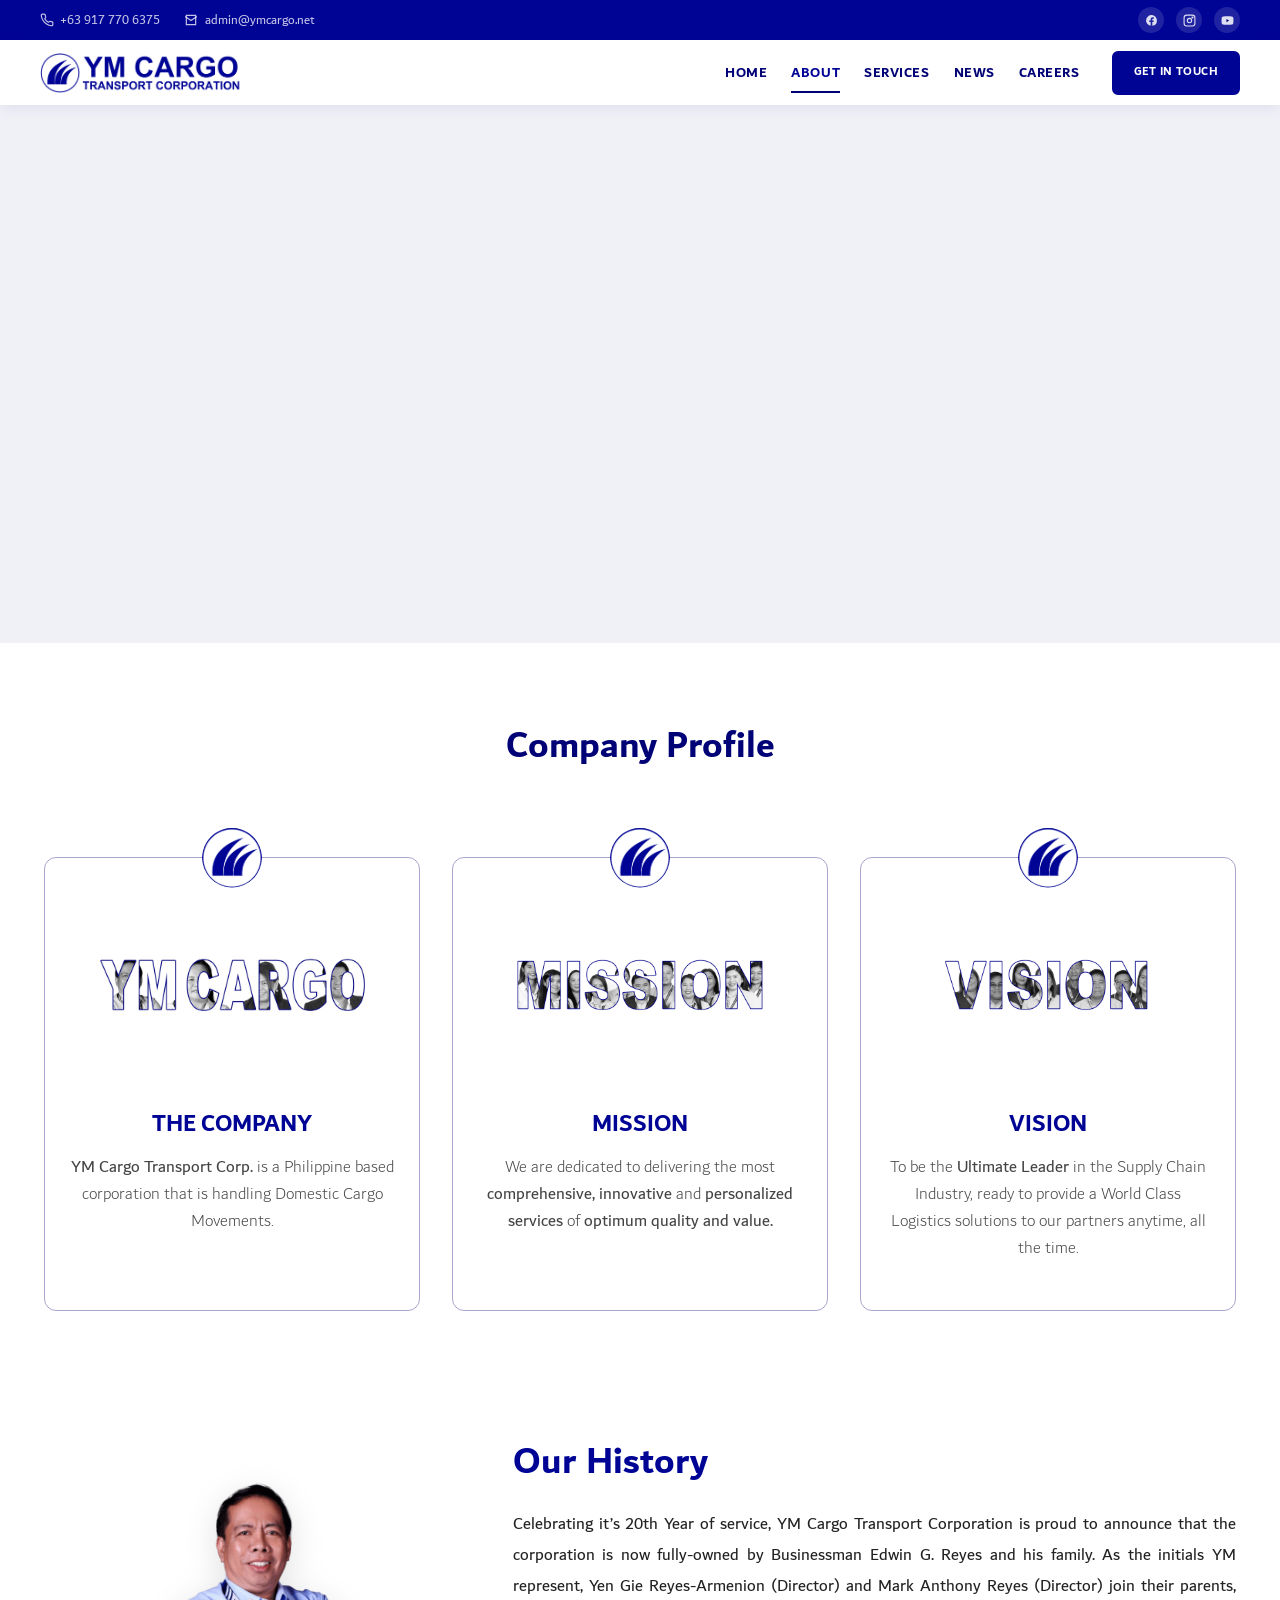
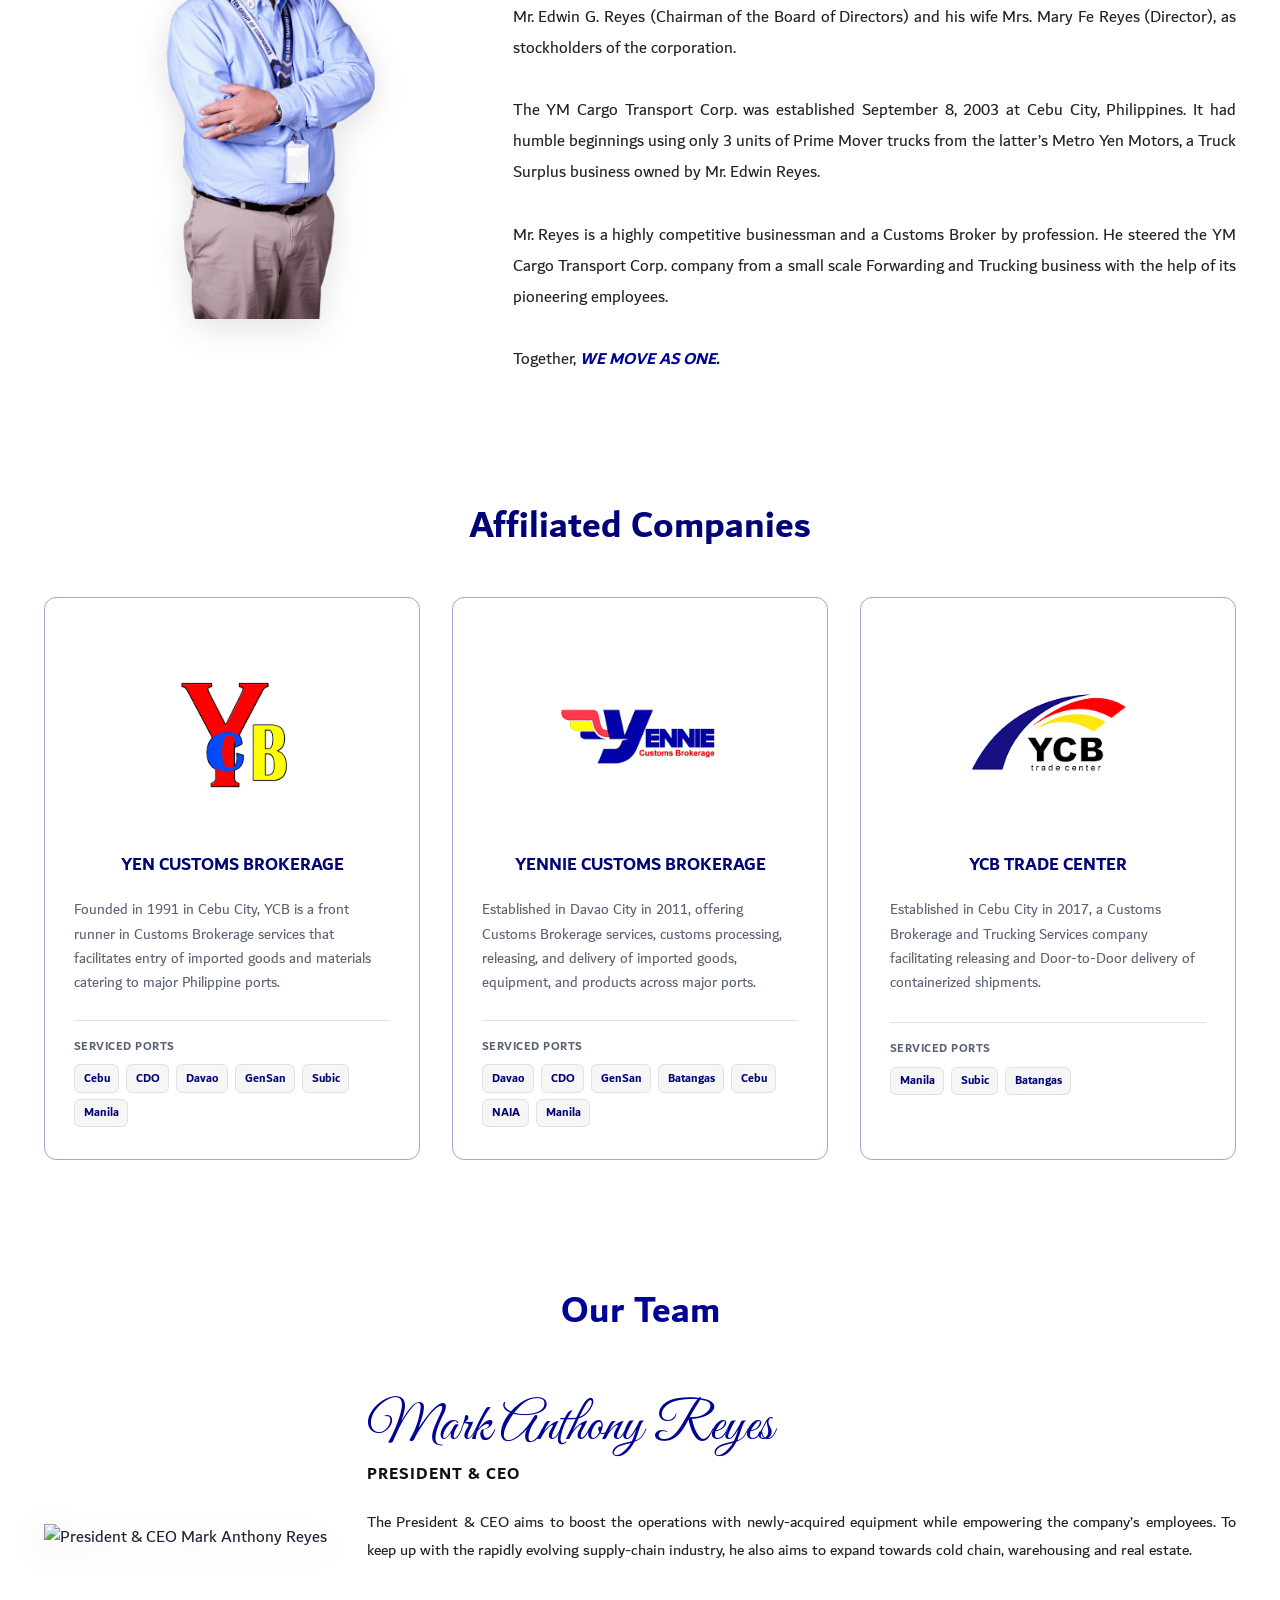
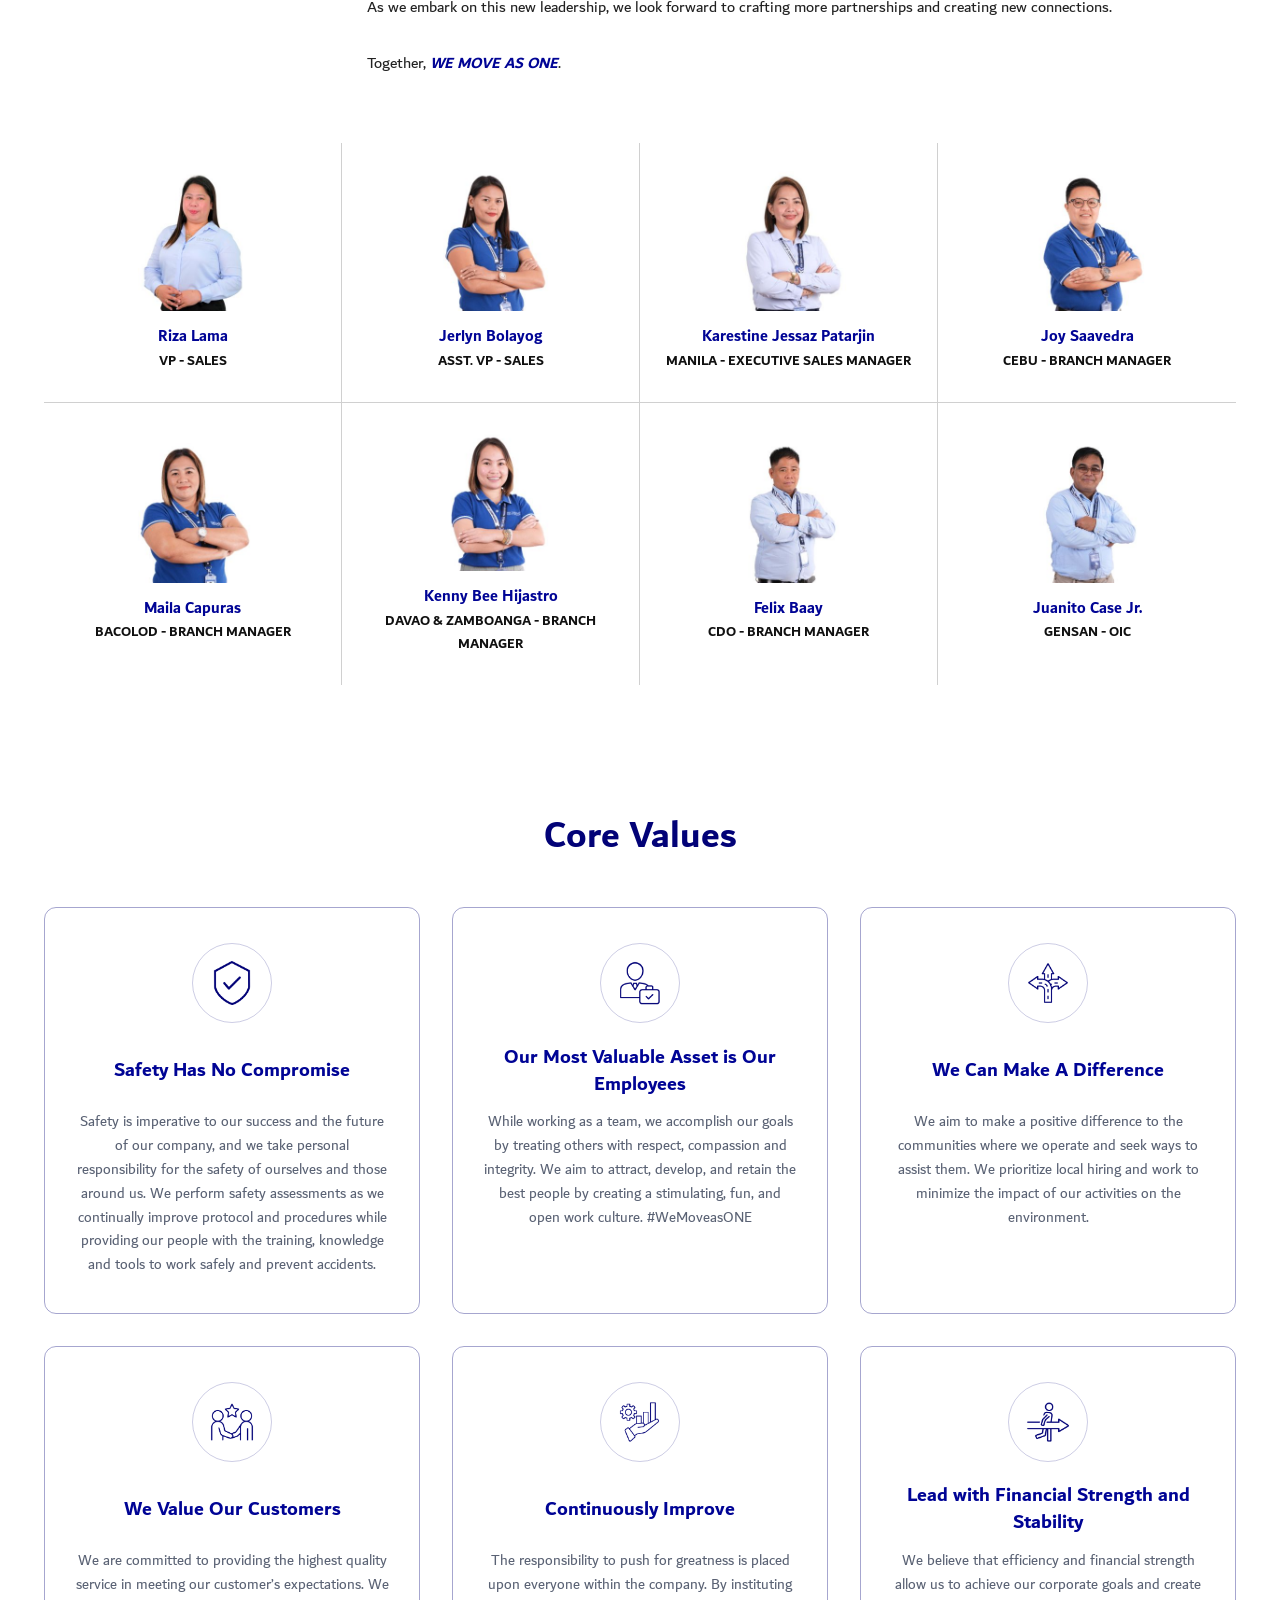
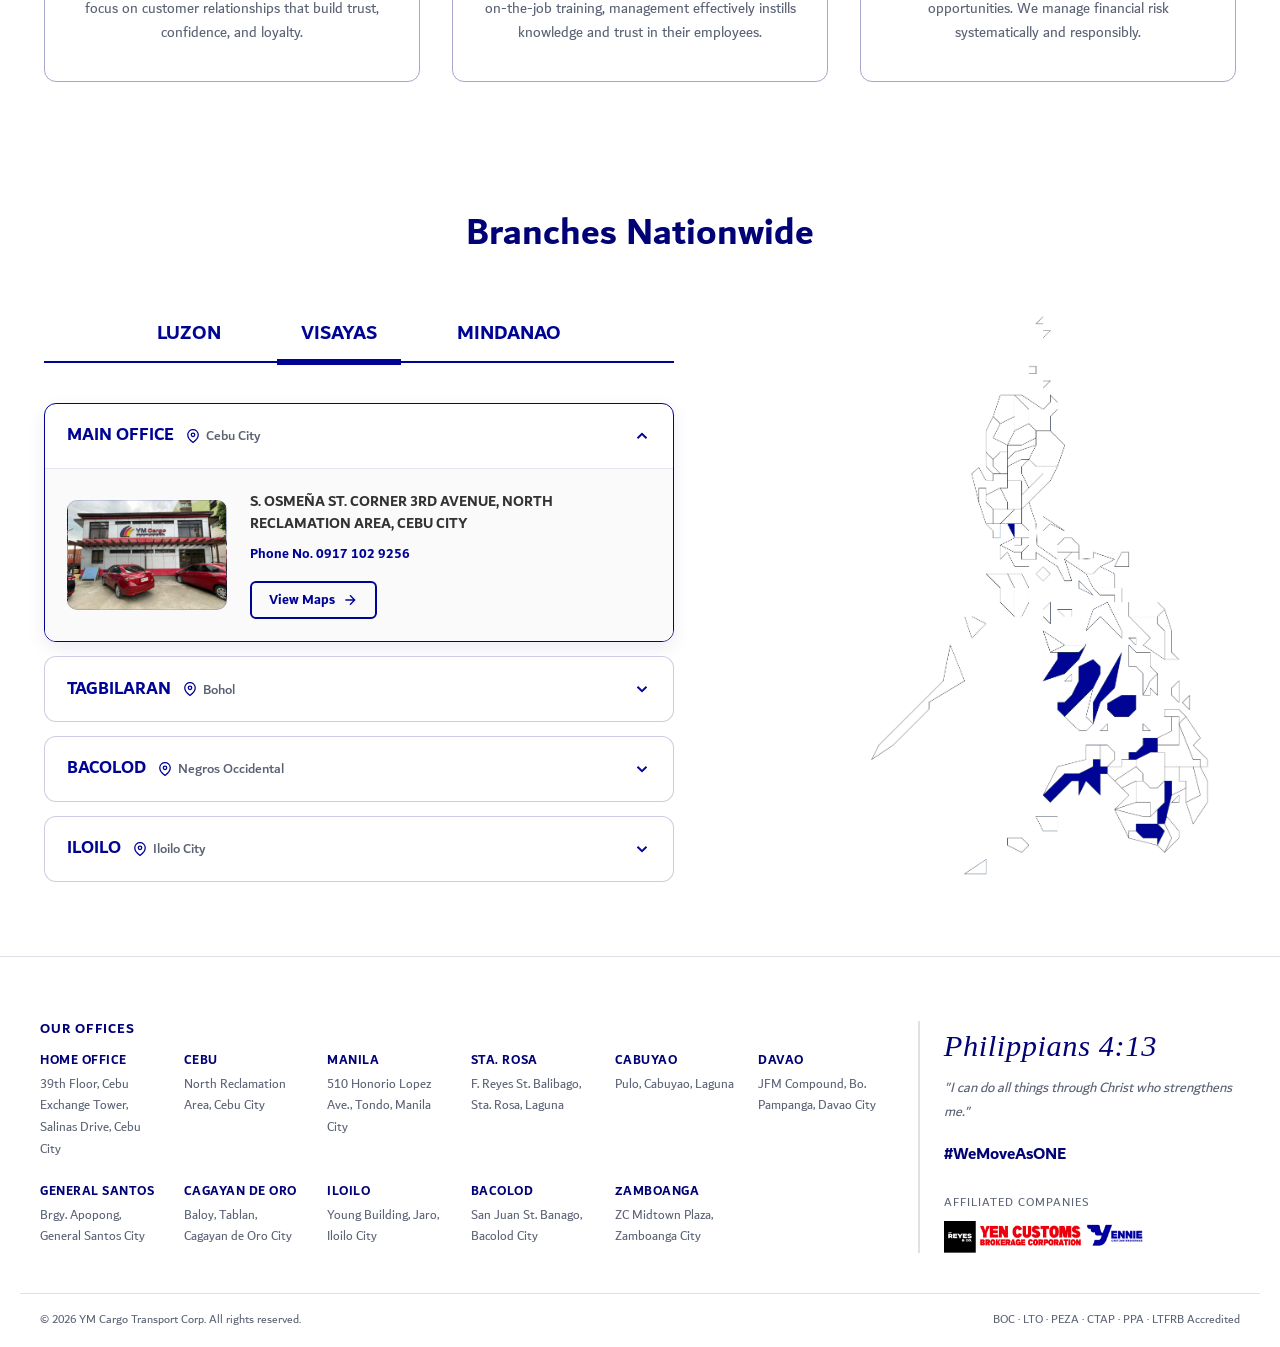
==== about.html @ 06220317 "Initial commit: YM Cargo Transport Corp. Website 3rd" ====
<!DOCTYPE html>
<html lang="en">

<head>
    <meta charset="UTF-8">
    <meta name="viewport" content="width=device-width, initial-scale=1.0">
    <title>About Us | YM Cargo Transport Corp.</title>
    <meta name="description"
        content="23 years of forwarding, trucking, customs brokerage and warehousing in the Philippines. Our mission, history, leadership, core values, and nationwide branches.">
    <link rel="icon" href="assets/img/favicon.png" type="image/png">
    <link rel="preconnect" href="https://fonts.googleapis.com">
    <link rel="preconnect" href="https://fonts.gstatic.com" crossorigin>
    <link href="https://fonts.googleapis.com/css2?family=Great+Vibes&family=Dancing+Script:wght@700&display=swap"
        rel="stylesheet">
    <link rel="stylesheet" href="assets/css/fonts.css">
    <link rel="stylesheet" href="assets/css/style.css">
</head>

<body id="top">

    <header class="site-header">
        <div class="topbar">
            <div class="container topbar__inner">
                <div class="topbar__contact">
                    <a href="tel:+639177706375">
                        <svg viewBox="0 0 24 24" fill="none" stroke="currentColor" stroke-width="2">
                            <path
                                d="M22 16.92v3a2 2 0 0 1-2.18 2 19.79 19.79 0 0 1-8.63-3.07 19.5 19.5 0 0 1-6-6 19.79 19.79 0 0 1-3.07-8.67A2 2 0 0 1 4.11 2h3a2 2 0 0 1 2 1.72c.12.9.33 1.77.62 2.61a2 2 0 0 1-.45 2.11L8.09 9.91a16 16 0 0 0 6 6l1.47-1.19a2 2 0 0 1 2.11-.45c.84.29 1.71.5 2.61.62A2 2 0 0 1 22 16.92z" />
                        </svg>
                        +63 917 770 6375
                    </a>
                    <a href="mailto:admin@ymcargo.net">
                        <svg viewBox="0 0 24 24" fill="none" stroke="currentColor" stroke-width="2">
                            <path d="M4 4h16v16H4z" />
                            <path d="m22 6-10 7L2 6" />
                        </svg>
                        admin@ymcargo.net
                    </a>
                </div>
                <div class="topbar__social">
                    <a href="https://www.facebook.com/YMCargoPH" aria-label="Facebook" target="_blank"
                        rel="noopener"><svg viewBox="0 0 24 24" fill="currentColor">
                            <path
                                d="M22 12a10 10 0 1 0-11.6 9.88v-6.99H7.9V12h2.5V9.8c0-2.47 1.47-3.84 3.72-3.84 1.08 0 2.2.19 2.2.19v2.43h-1.24c-1.22 0-1.6.76-1.6 1.54V12h2.72l-.44 2.89h-2.28v6.99A10 10 0 0 0 22 12z" />
                        </svg></a>
                    <a href="https://www.instagram.com/ymcargoph" aria-label="Instagram" target="_blank"
                        rel="noopener"><svg viewBox="0 0 24 24" fill="none" stroke="currentColor" stroke-width="2">
                            <rect x="2" y="2" width="20" height="20" rx="5" />
                            <circle cx="12" cy="12" r="4" />
                            <circle cx="17.5" cy="6.5" r="1" />
                        </svg></a>
                    <a href="https://www.youtube.com/@YMCargoPH" aria-label="YouTube" target="_blank"
                        rel="noopener"><svg viewBox="0 0 24 24" fill="currentColor">
                            <path
                                d="M23 12s0-3.6-.46-5.32a3 3 0 0 0-2.1-2.11C18.65 4 12 4 12 4s-6.65 0-8.44.57a3 3 0 0 0-2.1 2.1C1 8.4 1 12 1 12s0 3.6.46 5.32a3 3 0 0 0 2.1 2.11C5.35 20 12 20 12 20s6.65 0 8.44-.57a3 3 0 0 0 2.1-2.1C23 15.6 23 12 23 12z" />
                            <path d="m10 9 5 3-5 3z" fill="#020277" />
                        </svg></a>
                </div>
            </div>
        </div>

        <nav class="navbar">
            <div class="container navbar__inner">
                <a href="index.html" class="navbar__brand">
                    <img src="assets/img/logo.png" alt="YM Cargo Transport Corp.">
                </a>
                <button class="navbar__toggle" id="navToggle" aria-label="Toggle navigation" aria-expanded="false"
                    aria-controls="navMenu">
                    <span></span><span></span><span></span>
                </button>
                <ul class="navbar__menu" id="navMenu">
                    <li class="navbar__close">
                        <button type="button" id="navClose" aria-label="Close navigation">
                            <svg viewBox="0 0 24 24" fill="none" stroke="currentColor" stroke-width="2.4"><path d="M6 6l12 12M18 6 6 18"/></svg>
                        </button>
                    </li>
                    <li><a href="index.html">Home</a></li>
                    <li><a href="about.html" class="is-active" aria-current="page">About</a></li>
                    <li><a href="services.html">Services</a></li>
                    <li><a href="news.html">News</a></li>
                    <li><a href="careers.html">Careers</a></li>
                    <li class="navbar__cta"><a href="contact.html" class="btn btn--sm">Get In Touch</a></li>
                </ul>
            </div>
        </nav>
        <div class="nav-scrim" id="navScrim"></div>
    </header>

    <main>

        <!-- Hero (video banner) -->
        <section class="hero hero--video" style="padding:0; overflow:hidden;">
            <div class="video-wrap" style="position:relative; width:100%; padding-bottom:42%; height:0;">
                <iframe style="position:absolute; top:0; left:0; width:100%; height:100%; border:0;"
                    src="https://www.youtube.com/embed/-YHIZZ0fy2I?si=i8aQ2KiT6ukwPTS2&autoplay=1&mute=1&rel=0"
                    title="YouTube video player"
                    allow="accelerometer; autoplay; clipboard-write; encrypted-media; gyroscope; picture-in-picture; web-share"
                    allowfullscreen></iframe>
            </div>
        </section>

        <!-- Section 1: Company Profile -->
        <section class="mission-vision" id="mission-vision">
            <div class="container">
                <div class="text-center pt-3 pb-4">
                    <h1 class="fw-bold text-center"
                        style="color: var(--color-primary); font-size: 2.4rem; margin-bottom: 4rem; text-align: center;">
                        Company Profile</h1>
                </div>
                <div class="card-deck">
                    <div class="company-profile-cards">
                        <div class="profile-badge">
                            <img src="assets/img/logo_plain.png" alt="Logo">
                        </div>
                        <div class="card-img-top" style="max-height: 250px; overflow: hidden; padding: 2.5rem 2rem 0;">
                            <img class="company-profile-img" src="assets/img/the-company.jpg" alt="The Company">
                        </div>
                        <div class="card-body">
                            <div>
                                <h5 class="card-title">THE COMPANY</h5>
                                <p class="card-text">YM Cargo Transport Corp. <span style="font-weight: 300;">is a
                                        Philippine based corporation that is handling Domestic Cargo Movements.</span>
                                </p>
                            </div>
                        </div>
                    </div>

                    <div class="company-profile-cards">
                        <div class="profile-badge">
                            <img src="assets/img/logo_plain.png" alt="Logo">
                        </div>
                        <div class="card-img-top" style="max-height: 250px; overflow: hidden; padding: 2.5rem 2rem 0;">
                            <img class="company-profile-img" src="assets/img/mission-2.jpg" alt="Company Mission">
                        </div>
                        <div class="card-body">
                            <div>
                                <h5 class="card-title">MISSION</h5>
                                <p class="card-text"><span style="font-weight: 300;">We are dedicated to delivering the
                                        most </span>comprehensive, innovative <span style="font-weight: 300;">and</span>
                                    personalized services <span style="font-weight: 300;">of</span> optimum quality and
                                    value.</p>
                            </div>
                        </div>
                    </div>

                    <div class="company-profile-cards">
                        <div class="profile-badge">
                            <img src="assets/img/logo_plain.png" alt="Logo">
                        </div>
                        <div class="card-img-top" style="max-height: 250px; overflow: hidden; padding: 2.5rem 2rem 0;">
                            <img class="company-profile-img" src="assets/img/vision2.jpg" alt="Company Vision">
                        </div>
                        <div class="card-body">
                            <div>
                                <h5 class="card-title">VISION</h5>
                                <p class="card-text"><span style="font-weight: 300;">To be the </span>Ultimate Leader
                                    <span style="font-weight: 300;">in the Supply Chain Industry, ready to provide a
                                        World Class Logistics solutions to our partners anytime, all the time.</span>
                                </p>
                            </div>
                        </div>
                    </div>
                </div>
            </div>
        </section>

        <!-- Section 2: Our History -->
        <section class="history-section" id="history">
            <div class="container">
                <div class="row" style="display: flex; flex-wrap: wrap; gap: 2rem; align-items: flex-start;">
                    <div class="col-lg-4 text-center reveal fade-left"
                        style="flex: 1 1 300px; display: flex; justify-content: center; align-items: flex-start;">
                        <img class="father-img" src="assets/img/team/EDWIN.png"
                            alt="Founder & Chairman Businessman Edwin G. Reyes">
                    </div>
                    <div class="col-lg-8 reveal fade-right" style="flex: 2 1 450px;">
                        <h1 class="fw-bold title-blue mb-4" style="font-size: 2.4rem; text-align: left;">Our History
                        </h1>
                        <p class="history-desc">
                            Celebrating it’s 20th Year of service, YM Cargo Transport Corporation is proud to announce
                            that the corporation is now fully-owned by Businessman Edwin G. Reyes and his family. As the
                            initials YM represent, Yen Gie Reyes-Armenion (Director) and Mark Anthony Reyes (Director)
                            join their parents, Mr. Edwin G. Reyes (Chairman of the Board of Directors) and his wife
                            Mrs. Mary Fe Reyes (Director), as stockholders of the corporation.
                            <br><br>
                            The YM Cargo Transport Corp. was established September 8, 2003 at Cebu City, Philippines. It
                            had humble beginnings using only 3 units of Prime Mover trucks from the latter’s Metro Yen
                            Motors, a Truck Surplus business owned by Mr. Edwin Reyes.
                            <br><br>
                            Mr. Reyes is a highly competitive businessman and a Customs Broker by profession. He steered
                            the YM Cargo Transport Corp. company from a small scale Forwarding and Trucking business
                            with the help of its pioneering employees.
                            <br><br>
                            Together, <em id="blue-bold">WE MOVE AS ONE.</em>
                        </p>
                    </div>
                </div>
            </div>
        </section>




        <!-- Section 3: Affiliated Companies -->
        <section class="partners-section reveal fade-bottom" id="affiliated-clients">
            <div class="container">
                <div class="text-center mb-5">
                    <h1 class="fw-bold" style="color: var(--color-primary); font-size: 2.4rem;">Affiliated Companies
                    </h1>
                </div>

                <div class="affiliated-cards-grid">
                    <!-- Card 1: YEN CUSTOMS BROKERAGE -->
                    <div class="affiliated-card">
                        <div>
                            <div class="affiliated-card-header">
                                <div class="affiliated-icon-wrapper">
                                    <img src="assets/img/icons/ycb.png" alt="Yen Customs Brokerage">
                                </div>
                                <h4 class="affiliated-title">YEN CUSTOMS BROKERAGE</h4>
                            </div>
                            <p class="affiliated-desc">
                                Founded in 1991 in Cebu City, YCB is a front runner in Customs Brokerage services that
                                facilitates entry of imported goods and materials catering to major Philippine ports.
                            </p>
                        </div>
                        <div class="affiliated-ports">
                            <span class="port-label">Serviced Ports</span>
                            <div class="port-pills">
                                <span class="port-pill">Cebu</span>
                                <span class="port-pill">CDO</span>
                                <span class="port-pill">Davao</span>
                                <span class="port-pill">GenSan</span>
                                <span class="port-pill">Subic</span>
                                <span class="port-pill">Manila</span>
                            </div>
                        </div>
                    </div>

                    <!-- Card 2: YENNIE CUSTOMS BROKERAGE -->
                    <div class="affiliated-card">
                        <div>
                            <div class="affiliated-card-header">
                                <div class="affiliated-icon-wrapper">
                                    <img src="assets/img/icons/yenne.png" alt="Yennie Customs Brokerage">
                                </div>
                                <h4 class="affiliated-title">YENNIE CUSTOMS BROKERAGE</h4>
                            </div>
                            <p class="affiliated-desc">
                                Established in Davao City in 2011, offering Customs Brokerage services, customs
                                processing, releasing, and delivery of imported goods, equipment, and products across
                                major ports.
                            </p>
                        </div>
                        <div class="affiliated-ports">
                            <span class="port-label">Serviced Ports</span>
                            <div class="port-pills">
                                <span class="port-pill">Davao</span>
                                <span class="port-pill">CDO</span>
                                <span class="port-pill">GenSan</span>
                                <span class="port-pill">Batangas</span>
                                <span class="port-pill">Cebu</span>
                                <span class="port-pill">NAIA</span>
                                <span class="port-pill">Manila</span>
                            </div>
                        </div>
                    </div>

                    <!-- Card 3: YCB TRADE CENTER -->
                    <div class="affiliated-card">
                        <div>
                            <div class="affiliated-card-header">
                                <div class="affiliated-icon-wrapper">
                                    <img src="assets/img/icons/ycb-trade.png" alt="YCB Trade Center">
                                </div>
                                <h4 class="affiliated-title">YCB TRADE CENTER</h4>
                            </div>
                            <p class="affiliated-desc">
                                Established in Cebu City in 2017, a Customs Brokerage and Trucking Services company
                                facilitating releasing and Door-to-Door delivery of containerized shipments.
                            </p>
                        </div>
                        <div class="affiliated-ports">
                            <span class="port-label">Serviced Ports</span>
                            <div class="port-pills">
                                <span class="port-pill">Manila</span>
                                <span class="port-pill">Subic</span>
                                <span class="port-pill">Batangas</span>
                            </div>
                        </div>
                    </div>
                </div>
            </div>
        </section>


        <!-- Section 4: Our Team -->
        <section class="team-section" id="our-team">
            <div class="container">
                <div class="text-center mb-5">
                    <h1 class="fw-bold title-blue" style="font-size: 2.4rem;">Our Team</h1>
                </div>

                <!-- President & CEO Section (Top) -->
                <div class="president-section reveal fade-left mb-5">
                    <div class="row align-items-center"
                        style="display: flex; flex-wrap: wrap; gap: 2.5rem; align-items: center;">
                        <div style="flex: 0 0 auto;" class="text-center">
                            <img class="president-img" src="assets/img/team/MARK_REYES_2.png"
                                alt="President & CEO Mark Anthony Reyes">
                        </div>
                        <div style="flex: 1 1 320px; display: flex; flex-direction: column; justify-content: center;">
                            <h2 class="amsterdam-two">Mark Anthony Reyes</h2>
                            <p
                                style="text-transform: uppercase; font-weight: 700; color: #111111; margin-top: 0.1rem; margin-bottom: 1.2rem; letter-spacing: 1px;">
                                President &amp; CEO</p>
                            <p class="pres-desc">

                                The President &amp; CEO aims to boost the operations with newly-acquired equipment while
                                empowering the company’s employees. To keep up with the rapidly evolving supply-chain
                                industry, he also aims to expand towards cold chain, warehousing and real estate.
                                <br><br>
                                As we embark on this new leadership, we look forward to crafting more partnerships and
                                creating new connections.
                                <br><br>
                                Together, <em id="blue-bold">WE MOVE AS ONE</em>.
                            </p>
                        </div>
                    </div>
                </div>



                <!-- Executive Team Grid (Below President & CEO) -->
                <div class="reveal fade-bottom">
                    <div class="team-grid-container-wide">
                        <div class="member-container">
                            <img class="card-img" src="assets/img/team/riza.jpg" alt="Riza Lama">
                            <h6>Riza Lama</h6>
                            <p>VP - Sales</p>
                        </div>
                        <div class="member-container">
                            <img class="card-img" src="assets/img/team/jerlyn.jpg" alt="Jerlyn Bolayog">
                            <h6>Jerlyn Bolayog</h6>
                            <p>Asst. VP - Sales</p>
                        </div>
                        <div class="member-container">
                            <img class="card-img" src="assets/img/team/jessaz.jpg" alt="Karestine Jessaz Patarjin">
                            <h6>Karestine Jessaz Patarjin</h6>
                            <p>Manila - Executive Sales Manager</p>
                        </div>
                        <div class="member-container">
                            <img class="card-img" src="assets/img/team/joy.jpg" alt="Joy Saavedra">
                            <h6>Joy Saavedra</h6>
                            <p>Cebu - Branch Manager</p>
                        </div>
                        <div class="member-container">
                            <img class="card-img" src="assets/img/team/maila.jpg" alt="Maila Capuras">
                            <h6>Maila Capuras</h6>
                            <p>Bacolod - Branch Manager</p>
                        </div>
                        <div class="member-container">
                            <img class="card-img" src="assets/img/team/kenny.jpg" alt="Kenny Bee Hijastro">
                            <h6>Kenny Bee Hijastro</h6>
                            <p>Davao &amp; Zamboanga - Branch Manager</p>
                        </div>
                        <div class="member-container">
                            <img class="card-img" src="assets/img/team/felix.jpg" alt="Felix Baay">
                            <h6>Felix Baay</h6>
                            <p>CDO - Branch Manager</p>
                        </div>
                        <div class="member-container">
                            <img class="card-img" src="assets/img/team/jun.jpg" alt="Juanito Case Jr.">
                            <h6>Juanito Case Jr.</h6>
                            <p>Gensan - OIC</p>
                        </div>
                    </div>
                </div>
            </div>
        </section>



        <!-- Section 5: Core Values -->
        <section class="values-section reveal fade-bottom" id="values-section">
            <div class="container">
                <div class="text-center mb-5">
                    <h1 class="fw-bold title-blue" style="font-size: 2.4rem;">Core Values</h1>
                </div>
                <div class="core-values-grid">
                    <!-- Card 1 -->
                    <div class="core-value-card">
                        <div class="core-value-icon-wrapper">
                            <img class="value-icon" src="assets/img/icons/core_1.png" alt="Safety Has No Compromise">
                        </div>
                        <h3 class="one-point-five-em">Safety Has No Compromise</h3>
                        <p class="one-em">
                            Safety is imperative to our success and the future of our company, and we take personal
                            responsibility for the safety of ourselves and those around us. We perform safety
                            assessments as we continually improve protocol and procedures while providing our people
                            with the training, knowledge and tools to work safely and prevent accidents.
                        </p>
                    </div>

                    <!-- Card 2 -->
                    <div class="core-value-card">
                        <div class="core-value-icon-wrapper">
                            <img class="value-icon" src="assets/img/icons/core_2.png"
                                alt="Our Most Valuable Asset is Our Employees">
                        </div>
                        <h3 class="one-point-five-em">Our Most Valuable Asset is Our Employees</h3>
                        <p class="one-em">
                            While working as a team, we accomplish our goals by treating others with respect,
                            compassion and integrity. We aim to attract, develop, and retain the best people by creating
                            a
                            stimulating, fun, and open work culture. #WeMoveasONE
                        </p>
                    </div>

                    <!-- Card 3 -->
                    <div class="core-value-card">
                        <div class="core-value-icon-wrapper">
                            <img class="value-icon" src="assets/img/icons/core_5.png" alt="We Can Make A Difference">
                        </div>
                        <h3 class="one-point-five-em">We Can Make A Difference</h3>
                        <p class="one-em">
                            We aim to make a positive difference to the communities where we operate and seek ways
                            to assist them. We prioritize local hiring and work to minimize the impact of our activities
                            on the environment.
                        </p>
                    </div>

                    <!-- Card 4 -->
                    <div class="core-value-card">
                        <div class="core-value-icon-wrapper">
                            <img class="value-icon" src="assets/img/icons/core_3.png" alt="We Value Our Customers">
                        </div>
                        <h3 class="one-point-five-em">We Value Our Customers</h3>
                        <p class="one-em">
                            We are committed to providing the highest quality service in meeting our customer’s
                            expectations. We focus on customer relationships that build trust, confidence, and loyalty.
                        </p>
                    </div>

                    <!-- Card 5 -->
                    <div class="core-value-card">
                        <div class="core-value-icon-wrapper">
                            <img class="value-icon" src="assets/img/icons/core_4.png" alt="Continuously Improve">
                        </div>
                        <h3 class="one-point-five-em">Continuously Improve</h3>
                        <p class="one-em">
                            The responsibility to push for greatness is placed upon everyone within the company. By
                            instituting
                            on-the-job training, management effectively instills knowledge and trust in their employees.
                        </p>
                    </div>

                    <!-- Card 6 -->
                    <div class="core-value-card">
                        <div class="core-value-icon-wrapper">
                            <img class="value-icon" src="assets/img/icons/core_6.png"
                                alt="Lead with Financial Strength and Stability">
                        </div>
                        <h3 class="one-point-five-em">Lead with Financial Strength and Stability</h3>
                        <p class="one-em">
                            We believe that efficiency and financial strength allow us to achieve our corporate
                            goals and create opportunities. We manage financial risk systematically and responsibly.
                        </p>
                    </div>
                </div>
            </div>
        </section>

        <!-- Section 6: Branches Nationwide -->
        <section class="branches-section container-fluid" id="branches">
            <div class="container">
                <div class="text-center mb-5">
                    <h1 class="fw-bold title-blue" style="font-size: 2.4rem;">Branches Nationwide</h1>
                </div>

                <!-- Desktop View with Map & Region Tabs -->
                <div class="desktop-branch">
                    <div class="row" style="display: flex; flex-wrap: wrap; gap: 2rem; align-items: flex-start;">
                        <div style="flex: 1 1 500px;">
                            <ul id="branch-tabs" role="tablist">
                                <li><a class="nav-link" id="luzon-tab" data-toggle="tab" href="#luzon" role="tab"
                                        aria-controls="luzon" aria-selected="false">Luzon</a></li>
                                <li><a class="nav-link active" id="visayas-tab" data-toggle="tab" href="#visayas"
                                        role="tab" aria-controls="visayas" aria-selected="true">Visayas</a></li>
                                <li><a class="nav-link" id="mindanao-tab" data-toggle="tab" href="#mindanao" role="tab"
                                        aria-controls="mindanao" aria-selected="false">Mindanao</a></li>
                            </ul>

                            <div class="tab-content" id="myTabContent">
                                <!-- Luzon Tab -->
                                <div class="tab-pane fade" id="luzon" role="tabpanel" aria-labelledby="luzon-tab">
                                    <div class="branch-accordion">
                                        <div class="branch-accordion-item branch-items active" data-popup="popup2">
                                            <button type="button" class="branch-accordion-header">
                                                <div class="branch-title-group">
                                                    <span class="branch-name">CORPORATE OFFICE</span>
                                                    <span class="branch-location-badge">Manila</span>
                                                </div>
                                                <span class="accordion-icon">
                                                    <svg viewBox="0 0 24 24" width="18" height="18" fill="none"
                                                        stroke="currentColor" stroke-width="2.5">
                                                        <path d="M6 9l6 6 6-6" />
                                                    </svg>
                                                </span>
                                            </button>
                                            <div class="branch-accordion-body">
                                                <div class="branch-body-inner">
                                                    <div class="branch-accordion-img"
                                                        style='background-image: url("assets/img/branches/manila.png");'>
                                                    </div>
                                                    <div class="branch-accordion-info">
                                                        <p class="branch-address">510 Honorio Lopez Blvd. Balut, Tondo,
                                                            Manila</p>
                                                        <p class="branch-phone">Phone No. 0917 770 6375</p>
                                                        <a href="https://goo.gl/maps/NzUXMES7amEVeHfU6?coh=178571&entry=tt"
                                                            class="branch-links-btn" target="_blank"
                                                            rel="noopener noreferrer">
                                                            view maps <svg viewBox="0 0 24 24" width="16" height="16"
                                                                fill="none" stroke="currentColor" stroke-width="2">
                                                                <path d="M5 12h14M12 5l7 7-7 7" />
                                                            </svg>
                                                        </a>
                                                    </div>
                                                </div>
                                            </div>
                                        </div>
                                    </div>
                                </div>

                                <!-- Visayas Tab -->
                                <div class="tab-pane fade show active" id="visayas" role="tabpanel"
                                    aria-labelledby="visayas-tab">
                                    <div class="branch-accordion">
                                        <div class="branch-accordion-item branch-items active" data-popup="popup1">
                                            <button type="button" class="branch-accordion-header">
                                                <div class="branch-title-group">
                                                    <span class="branch-name">MAIN OFFICE</span>
                                                    <span class="branch-location-badge">Cebu City</span>
                                                </div>
                                                <span class="accordion-icon">
                                                    <svg viewBox="0 0 24 24" width="18" height="18" fill="none"
                                                        stroke="currentColor" stroke-width="2.5">
                                                        <path d="M6 9l6 6 6-6" />
                                                    </svg>
                                                </span>
                                            </button>
                                            <div class="branch-accordion-body">
                                                <div class="branch-body-inner">
                                                    <div class="branch-accordion-img"
                                                        style='background-image: url("assets/img/branches/cebu.jpg");'>
                                                    </div>
                                                    <div class="branch-accordion-info">
                                                        <p class="branch-address">S. Osmeña St. Corner 3rd Avenue, North
                                                            Reclamation Area, Cebu City</p>
                                                        <p class="branch-phone">Phone No. 0917 102 9256</p>
                                                        <a href="https://goo.gl/maps/DRb3VoQye4vSk7GGA?coh=178571&entry=tt"
                                                            class="branch-links-btn" target="_blank"
                                                            rel="noopener noreferrer">
                                                            view maps <svg viewBox="0 0 24 24" width="16" height="16"
                                                                fill="none" stroke="currentColor" stroke-width="2">
                                                                <path d="M5 12h14M12 5l7 7-7 7" />
                                                            </svg>
                                                        </a>
                                                    </div>
                                                </div>
                                            </div>
                                        </div>

                                        <div class="branch-accordion-item branch-items" data-popup="popup9">
                                            <button type="button" class="branch-accordion-header">
                                                <div class="branch-title-group">
                                                    <span class="branch-name">TAGBILARAN</span>
                                                    <span class="branch-location-badge">Bohol</span>
                                                </div>
                                                <span class="accordion-icon">
                                                    <svg viewBox="0 0 24 24" width="18" height="18" fill="none"
                                                        stroke="currentColor" stroke-width="2.5">
                                                        <path d="M6 9l6 6 6-6" />
                                                    </svg>
                                                </span>
                                            </button>
                                            <div class="branch-accordion-body">
                                                <div class="branch-body-inner">
                                                    <div class="branch-accordion-img"
                                                        style='background-image: url("assets/img/branches/tagbilaran.jpg");'>
                                                    </div>
                                                    <div class="branch-accordion-info">
                                                        <p class="branch-address">Thomas Cloma, Tagbilaran</p>
                                                        <p class="branch-phone">Phone No. 0917 102 9256</p>
                                                        <a href="https://goo.gl/maps/edMCMFBwzUskgBgg6?coh=178571&entry=tt"
                                                            class="branch-links-btn" target="_blank"
                                                            rel="noopener noreferrer">
                                                            view maps <svg viewBox="0 0 24 24" width="16" height="16"
                                                                fill="none" stroke="currentColor" stroke-width="2">
                                                                <path d="M5 12h14M12 5l7 7-7 7" />
                                                            </svg>
                                                        </a>
                                                    </div>
                                                </div>
                                            </div>
                                        </div>

                                        <div class="branch-accordion-item branch-items" data-popup="popup4">
                                            <button type="button" class="branch-accordion-header">
                                                <div class="branch-title-group">
                                                    <span class="branch-name">BACOLOD</span>
                                                    <span class="branch-location-badge">Negros Occidental</span>
                                                </div>
                                                <span class="accordion-icon">
                                                    <svg viewBox="0 0 24 24" width="18" height="18" fill="none"
                                                        stroke="currentColor" stroke-width="2.5">
                                                        <path d="M6 9l6 6 6-6" />
                                                    </svg>
                                                </span>
                                            </button>
                                            <div class="branch-accordion-body">
                                                <div class="branch-body-inner">
                                                    <div class="branch-accordion-img"
                                                        style='background-image: url("assets/img/branches/bacolod.png");'>
                                                    </div>
                                                    <div class="branch-accordion-info">
                                                        <p class="branch-address">D6 VJA Bldg.. Burgos San Juan St. Brgy
                                                            10. Bacolod City</p>
                                                        <p class="branch-phone">Phone No. 0917 108 2293</p>
                                                        <a href="https://goo.gl/maps/fSYPT3VYTQsauonx6?coh=178571&entry=tt"
                                                            class="branch-links-btn" target="_blank"
                                                            rel="noopener noreferrer">
                                                            view maps <svg viewBox="0 0 24 24" width="16" height="16"
                                                                fill="none" stroke="currentColor" stroke-width="2">
                                                                <path d="M5 12h14M12 5l7 7-7 7" />
                                                            </svg>
                                                        </a>
                                                    </div>
                                                </div>
                                            </div>
                                        </div>

                                        <div class="branch-accordion-item branch-items" data-popup="popup7">
                                            <button type="button" class="branch-accordion-header">
                                                <div class="branch-title-group">
                                                    <span class="branch-name">ILOILO</span>
                                                    <span class="branch-location-badge">Iloilo City</span>
                                                </div>
                                                <span class="accordion-icon">
                                                    <svg viewBox="0 0 24 24" width="18" height="18" fill="none"
                                                        stroke="currentColor" stroke-width="2.5">
                                                        <path d="M6 9l6 6 6-6" />
                                                    </svg>
                                                </span>
                                            </button>
                                            <div class="branch-accordion-body">
                                                <div class="branch-body-inner">
                                                    <div class="branch-accordion-img"
                                                        style='background-image: url("assets/img/branches/iloilo.png");'>
                                                    </div>
                                                    <div class="branch-accordion-info">
                                                        <p class="branch-address">Young Bldg. Brgy. Balabago Jaro,
                                                            IloIlo City.</p>
                                                        <p class="branch-phone">Phone No. 0917 105 1625</p>
                                                        <a href="https://goo.gl/maps/nBcsn2Cw3TXJSkWV7?coh=178571&entry=tt"
                                                            class="branch-links-btn" target="_blank"
                                                            rel="noopener noreferrer">
                                                            view maps <svg viewBox="0 0 24 24" width="16" height="16"
                                                                fill="none" stroke="currentColor" stroke-width="2">
                                                                <path d="M5 12h14M12 5l7 7-7 7" />
                                                            </svg>
                                                        </a>
                                                    </div>
                                                </div>
                                            </div>
                                        </div>
                                    </div>
                                </div>

                                <!-- Mindanao Tab -->
                                <div class="tab-pane fade" id="mindanao" role="tabpanel" aria-labelledby="mindanao-tab">
                                    <div class="branch-accordion">
                                        <div class="branch-accordion-item branch-items active" data-popup="popup5">
                                            <button type="button" class="branch-accordion-header">
                                                <div class="branch-title-group">
                                                    <span class="branch-name">DAVAO</span>
                                                    <span class="branch-location-badge">Davao City</span>
                                                </div>
                                                <span class="accordion-icon">
                                                    <svg viewBox="0 0 24 24" width="18" height="18" fill="none"
                                                        stroke="currentColor" stroke-width="2.5">
                                                        <path d="M6 9l6 6 6-6" />
                                                    </svg>
                                                </span>
                                            </button>
                                            <div class="branch-accordion-body">
                                                <div class="branch-body-inner">
                                                    <div class="branch-accordion-img"
                                                        style='background-image: url("assets/img/branches/davao.jpg");'>
                                                    </div>
                                                    <div class="branch-accordion-info">
                                                        <p class="branch-address">JFM Compound, Maryknoll Drive Bo.
                                                            Pampanga, Davao City</p>
                                                        <p class="branch-phone">Phone No. 0917 108 6874</p>
                                                        <a href="https://goo.gl/maps/Day3XN8uay7gueVr8?coh=178571&entry=tt"
                                                            class="branch-links-btn" target="_blank"
                                                            rel="noopener noreferrer">
                                                            view maps <svg viewBox="0 0 24 24" width="16" height="16"
                                                                fill="none" stroke="currentColor" stroke-width="2">
                                                                <path d="M5 12h14M12 5l7 7-7 7" />
                                                            </svg>
                                                        </a>
                                                    </div>
                                                </div>
                                            </div>
                                        </div>

                                        <div class="branch-accordion-item branch-items" data-popup="popup3">
                                            <button type="button" class="branch-accordion-header">
                                                <div class="branch-title-group">
                                                    <span class="branch-name">CAGAYAN DE ORO</span>
                                                    <span class="branch-location-badge">Misamis Occidental</span>
                                                </div>
                                                <span class="accordion-icon">
                                                    <svg viewBox="0 0 24 24" width="18" height="18" fill="none"
                                                        stroke="currentColor" stroke-width="2.5">
                                                        <path d="M6 9l6 6 6-6" />
                                                    </svg>
                                                </span>
                                            </button>
                                            <div class="branch-accordion-body">
                                                <div class="branch-body-inner">
                                                    <div class="branch-accordion-img"
                                                        style='background-image: url("assets/img/branches/cdo.png");'>
                                                    </div>
                                                    <div class="branch-accordion-info">
                                                        <p class="branch-address">Baloy, Tablon, Cagayan de Oro City</p>
                                                        <p class="branch-phone">Phone No. 0917 112 0549</p>
                                                        <a href="https://goo.gl/maps/aTJdkvBJCnBdF9mc9?coh=178571&entry=tt"
                                                            class="branch-links-btn" target="_blank"
                                                            rel="noopener noreferrer">
                                                            view maps <svg viewBox="0 0 24 24" width="16" height="16"
                                                                fill="none" stroke="currentColor" stroke-width="2">
                                                                <path d="M5 12h14M12 5l7 7-7 7" />
                                                            </svg>
                                                        </a>
                                                    </div>
                                                </div>
                                            </div>
                                        </div>

                                        <div class="branch-accordion-item branch-items" data-popup="popup6">
                                            <button type="button" class="branch-accordion-header">
                                                <div class="branch-title-group">
                                                    <span class="branch-name">GENSAN</span>
                                                    <span class="branch-location-badge">General Santos</span>
                                                </div>
                                                <span class="accordion-icon">
                                                    <svg viewBox="0 0 24 24" width="18" height="18" fill="none"
                                                        stroke="currentColor" stroke-width="2.5">
                                                        <path d="M6 9l6 6 6-6" />
                                                    </svg>
                                                </span>
                                            </button>
                                            <div class="branch-accordion-body">
                                                <div class="branch-body-inner">
                                                    <div class="branch-accordion-img"
                                                        style='background-image: url("assets/img/branches/gensan.jpg");'>
                                                    </div>
                                                    <div class="branch-accordion-info">
                                                        <p class="branch-address">Nat'l Highway,Brgy. Labangal, General
                                                            Santos City</p>
                                                        <p class="branch-phone">Phone No. 0917 103 7126</p>
                                                        <a href="https://goo.gl/maps/wP7LvtHHr3zzZ9Gs8?coh=178571&entry=tt"
                                                            class="branch-links-btn" target="_blank"
                                                            rel="noopener noreferrer">
                                                            view maps <svg viewBox="0 0 24 24" width="16" height="16"
                                                                fill="none" stroke="currentColor" stroke-width="2">
                                                                <path d="M5 12h14M12 5l7 7-7 7" />
                                                            </svg>
                                                        </a>
                                                    </div>
                                                </div>
                                            </div>
                                        </div>

                                        <div class="branch-accordion-item branch-items" data-popup="popup8">
                                            <button type="button" class="branch-accordion-header">
                                                <div class="branch-title-group">
                                                    <span class="branch-name">ZAMBOANGA</span>
                                                    <span class="branch-location-badge">Zamboanga City</span>
                                                </div>
                                                <span class="accordion-icon">
                                                    <svg viewBox="0 0 24 24" width="18" height="18" fill="none"
                                                        stroke="currentColor" stroke-width="2.5">
                                                        <path d="M6 9l6 6 6-6" />
                                                    </svg>
                                                </span>
                                            </button>
                                            <div class="branch-accordion-body">
                                                <div class="branch-body-inner">
                                                    <div class="branch-accordion-img"
                                                        style='background-image: url("assets/img/branches/zamboanga.png");'>
                                                    </div>
                                                    <div class="branch-accordion-info">
                                                        <p class="branch-address">Z.C. Midtown Plaza Bldg., Gov Camins,
                                                            Cor Mayor Vitaliano Agan Avenue, Zamboanga City, 7000</p>
                                                        <p class="branch-phone">Phone No. 0917 103 1141</p>
                                                        <a href="https://goo.gl/maps/BjjGGUXGkVKGjd3Y7?coh=178571&entry=tt"
                                                            class="branch-links-btn" target="_blank"
                                                            rel="noopener noreferrer">
                                                            view maps <svg viewBox="0 0 24 24" width="16" height="16"
                                                                fill="none" stroke="currentColor" stroke-width="2">
                                                                <path d="M5 12h14M12 5l7 7-7 7" />
                                                            </svg>
                                                        </a>
                                                    </div>
                                                </div>
                                            </div>
                                        </div>
                                    </div>
                                </div>
                            </div>
                        </div>

                        <!-- Interactive Philippines Map Container -->
                        <div style="flex: 1 1 400px; display: flex; justify-content: flex-end; align-items: flex-start;">
                            <div class="branch-map-div">
                                <img src="assets/img/branches/map-no-pin.png" class="image-map"
                                    alt="YM Cargo Branches Philippines Map">
                                <div class="popup" id="popup1"><img class="popup-img"
                                        src="assets/img/branches/map-pin.png" alt="Cebu Pin"></div>
                                <div class="popup" id="popup2"><img class="popup-img"
                                        src="assets/img/branches/map-pin.png" alt="Manila Pin"></div>
                                <div class="popup" id="popup3"><img class="popup-img"
                                        src="assets/img/branches/map-pin.png" alt="Cagayan Pin"></div>
                                <div class="popup" id="popup4"><img class="popup-img"
                                        src="assets/img/branches/map-pin.png" alt="Bacolod Pin"></div>
                                <div class="popup" id="popup5"><img class="popup-img"
                                        src="assets/img/branches/map-pin.png" alt="Davao Pin"></div>
                                <div class="popup" id="popup6"><img class="popup-img"
                                        src="assets/img/branches/map-pin.png" alt="Gensan Pin"></div>
                                <div class="popup" id="popup7"><img class="popup-img"
                                        src="assets/img/branches/map-pin.png" alt="Iloilo Pin"></div>
                                <div class="popup" id="popup8"><img class="popup-img"
                                        src="assets/img/branches/map-pin.png" alt="Zamboanga Pin"></div>
                                <div class="popup" id="popup9"><img class="popup-img"
                                        src="assets/img/branches/map-pin.png" alt="Tagbilaran Pin"></div>
                            </div>
                        </div>
                    </div>
                </div>

                <!-- Mobile Branch Grid -->
                <div class="mobile-branch">
                    <div style="display: grid; grid-template-columns: repeat(2, 1fr); gap: 1rem;">
                        <div class="mobile-card">
                            <img class="mobile-img" src="assets/img/branches/cebu.jpg" alt="Cebu Main Office">
                            <div class="mobile-txt">MAIN OFFICE (CEBU)</div>
                        </div>
                        <div class="mobile-card">
                            <img class="mobile-img" src="assets/img/branches/manila.png" alt="Manila Corporate Office">
                            <div class="mobile-txt">CORPORATE OFFICE (MANILA)</div>
                        </div>
                        <div class="mobile-card">
                            <img class="mobile-img" src="assets/img/branches/cdo.png" alt="Cagayan de Oro Branch">
                            <div class="mobile-txt">CAGAYAN DE ORO</div>
                        </div>
                        <div class="mobile-card">
                            <img class="mobile-img" src="assets/img/branches/bacolod.png" alt="Bacolod Branch">
                            <div class="mobile-txt">BACOLOD</div>
                        </div>
                        <div class="mobile-card">
                            <img class="mobile-img" src="assets/img/branches/davao.jpg" alt="Davao Branch">
                            <div class="mobile-txt">DAVAO</div>
                        </div>
                        <div class="mobile-card">
                            <img class="mobile-img" src="assets/img/branches/gensan.jpg" alt="Gensan Branch">
                            <div class="mobile-txt">GENSAN</div>
                        </div>
                        <div class="mobile-card">
                            <img class="mobile-img" src="assets/img/branches/iloilo.png" alt="Iloilo Branch">
                            <div class="mobile-txt">ILOILO</div>
                        </div>
                        <div class="mobile-card">
                            <img class="mobile-img" src="assets/img/branches/zamboanga.png" alt="Zamboanga Branch">
                            <div class="mobile-txt">ZAMBOANGA</div>
                        </div>
                        <div class="mobile-card">
                            <img class="mobile-img" src="assets/img/branches/tagbilaran.jpg" alt="Tagbilaran Branch">
                            <div class="mobile-txt">TAGBILARAN</div>
                        </div>
                    </div>
                </div>
            </div>
        </section>

    </main>

    <footer class="site-footer">
        <div class="footer-top">
            <div class="container footer-grid">
                <div class="footer-col">
                    <h3>Our Offices</h3>
                    <div class="offices-grid">
                        <div>
                            <h4>Home Office</h4>
                            <p>39th Floor, Cebu Exchange Tower, Salinas Drive, Cebu City</p>
                        </div>
                        <div>
                            <h4>Cebu</h4>
                            <p>North Reclamation Area, Cebu City</p>
                        </div>
                        <div>
                            <h4>Manila</h4>
                            <p>510 Honorio Lopez Ave., Tondo, Manila City</p>
                        </div>
                        <div>
                            <h4>Sta. Rosa</h4>
                            <p>F. Reyes St. Balibago, Sta. Rosa, Laguna</p>
                        </div>
                        <div>
                            <h4>Cabuyao</h4>
                            <p>Pulo, Cabuyao, Laguna</p>
                        </div>
                        <div>
                            <h4>Davao</h4>
                            <p>JFM Compound, Bo. Pampanga, Davao City</p>
                        </div>
                        <div>
                            <h4>General Santos</h4>
                            <p>Brgy. Apopong, General Santos City</p>
                        </div>
                        <div>
                            <h4>Cagayan de Oro</h4>
                            <p>Baloy, Tablan, Cagayan de Oro City</p>
                        </div>
                        <div>
                            <h4>Iloilo</h4>
                            <p>Young Building, Jaro, Iloilo City</p>
                        </div>
                        <div>
                            <h4>Bacolod</h4>
                            <p>San Juan St. Banago, Bacolod City</p>
                        </div>
                        <div>
                            <h4>Zamboanga</h4>
                            <p>ZC Midtown Plaza, Zamboanga City</p>
                        </div>
                    </div>
                </div>

                <div class="footer-col footer-verse">
                    <p class="verse-ref">Philippians 4:13</p>
                    <p class="verse-text">"I can do all things through Christ who strengthens me."</p>
                    <p style="margin-top:1rem;font-weight:700;color:var(--color-primary);">#WeMoveAsONE</p>
                    <div class="footer-affiliates-inline">
                        <span>Affiliated Companies</span>
                        <img src="assets/img/affiliated_companies.webp"
                            alt="Affiliated companies logos: The Reyes & Co., Yen Customs Brokerage Corporation, Yennie Customs Brokerage">
                    </div>
                </div>
            </div>
        </div>

        <div class="footer-bottom">
            <div class="container">
                <p>&copy; 2026 YM Cargo Transport Corp. All rights reserved.</p>
                <p>BOC · LTO · PEZA · CTAP · PPA · LTFRB Accredited</p>
            </div>
        </div>
    </footer>

    <a href="#top" class="back-to-top" aria-label="Back to top">
        <svg viewBox="0 0 24 24" fill="none" stroke="currentColor" stroke-width="2.4">
            <path d="M12 19V5M5 12l7-7 7 7" />
        </svg>
    </a>

    <script src="assets/js/main.js"></script>
</body>

</html>
---- assets/css/fonts.css ----
/* ==========================================================================
   YM Cargo Transport Corp. - Brand Typeface
   Primary typeface: Dubai (Microsoft/Government of Dubai family)
   ==========================================================================
   Licensed font files bundled at:
     assets/fonts/Dubai-Light.woff2    (converted from assets/fonts/dubai/Dubai-Light.ttf)
     assets/fonts/Dubai-Regular.woff2  (converted from assets/fonts/dubai/Dubai-Regular.ttf)
     assets/fonts/Dubai-Medium.woff2   (converted from assets/fonts/dubai/Dubai-Medium.ttf)
     assets/fonts/Dubai-Bold.woff2     (converted from assets/fonts/dubai/Dubai-Bold.ttf)

   Each @font-face loads the compressed .woff2 first and falls back to the
   original .ttf if a browser can't parse it. Headings and body text
   (--font-brand in style.css) pick this up automatically across every page.
   ========================================================================== */

@font-face {
    font-family: "Dubai";
    src: url("../fonts/Dubai-Light.woff2") format("woff2"),
        url("../fonts/dubai/Dubai-Light.ttf") format("truetype");
    font-weight: 300;
    font-style: normal;
    font-display: swap;
}

@font-face {
    font-family: "Dubai";
    src: url("../fonts/Dubai-Regular.woff2") format("woff2"),
        url("../fonts/dubai/Dubai-Regular.ttf") format("truetype");
    font-weight: 400;
    font-style: normal;
    font-display: swap;
}

@font-face {
    font-family: "Dubai";
    src: url("../fonts/Dubai-Medium.woff2") format("woff2"),
        url("../fonts/dubai/Dubai-Medium.ttf") format("truetype");
    font-weight: 500;
    font-style: normal;
    font-display: swap;
}

@font-face {
    font-family: "Dubai";
    src: url("../fonts/Dubai-Bold.woff2") format("woff2"),
        url("../fonts/dubai/Dubai-Bold.ttf") format("truetype");
    font-weight: 700;
    font-style: normal;
    font-display: swap;
}

@font-face {
    font-family: "Amsterdam Two";
    src: url("../fonts/amsterdam-two.ttf") format("truetype");
    font-weight: normal;
    font-style: normal;
    font-display: swap;
}

.amsterdam-two {
    font-family: "Amsterdam Two", "Great Vibes", "Dancing Script", cursive, sans-serif !important;
}
---- assets/css/style.css ----
/* ==========================================================================
   YM Cargo Transport Corp. - Website Layout Templates
   Design system + shared components for all pages.
   Author note: vanilla CSS, mobile-first, no framework dependency.
   ========================================================================== */

/* --------------------------------------------------------------------------
   1. Design tokens
   -------------------------------------------------------------------------- */
:root {
    /* Brand colors, deliberately just navy + white. No gold/blue/teal
       accents: --ym-navy-deep is only a darker tint of the same primary
       navy (used for the footer and date badges), not a second hue. */
    --ym-navy: #020277;
    /* primary brand navy, headings, nav, buttons, links, all accents */
    --ym-navy-deep: #000495;
    /* deepest navy tint, badges, footer */
    --ym-ink: #0b2e60;
    /* body copy on light backgrounds */
    --ym-gray-50: #f6f6f6;
    --ym-gray-100: #eef1f6;
    --ym-gray-300: #dee2e6;
    --ym-gray-500: #6c757d;
    --ym-white: #ffffff;

    /* Semantic aliases */
    --color-primary: var(--ym-navy);
    --color-primary-deep: var(--ym-navy-deep);
    --color-text: #1c2333;
    --color-text-muted: #5a6274;
    --color-surface: var(--ym-white);
    --color-surface-alt: var(--ym-gray-50);
    --color-border: var(--ym-gray-300);

    /* Typography */
    --font-brand: "Dubai", "Segoe UI", Tahoma, Geneva, Verdana, sans-serif;
    --step--1: clamp(0.83rem, 0.8rem + 0.15vw, 0.9rem);
    --step-0: clamp(1rem, 0.96rem + 0.2vw, 1.05rem);
    --step-1: clamp(1.2rem, 1.1rem + 0.5vw, 1.35rem);
    --step-2: clamp(1.5rem, 1.3rem + 1vw, 1.9rem);
    --step-3: clamp(1.9rem, 1.5rem + 1.8vw, 2.6rem);
    --step-4: clamp(2.3rem, 1.7rem + 2.8vw, 3.4rem);

    /* Spacing scale */
    --space-1: 0.25rem;
    --space-2: 0.5rem;
    --space-3: 1rem;
    --space-4: 1.5rem;
    --space-5: 2.5rem;
    --space-6: 4rem;
    --space-7: 6rem;

    /* Layout */
    --container-max: 1240px;
    --container-pad: 1.25rem;
    --radius-sm: 6px;
    --radius-md: 12px;
    --radius-lg: 20px;
    --shadow-sm: 0 2px 8px rgba(2, 2, 119, 0.08);
    --shadow-md: 0 10px 30px rgba(2, 2, 119, 0.12);
    --shadow-lg: 0 20px 50px rgba(2, 2, 119, 0.18);
    --header-h: 108px;
}

/* --------------------------------------------------------------------------
   2. Reset & base
   -------------------------------------------------------------------------- */
*,
*::before,
*::after {
    box-sizing: border-box;
}

html {
    scroll-behavior: smooth;
    scroll-padding-top: var(--header-h);
}

body,
h1,
h2,
h3,
h4,
h5,
h6,
p,
ul,
ol,
figure {
    margin: 0;
}

ul,
ol {
    padding: 0;
    list-style: none;
}

img {
    max-width: 100%;
    display: block;
}

a {
    color: inherit;
    text-decoration: none;
}

button {
    font: inherit;
    cursor: pointer;
}

input,
textarea,
select {
    font: inherit;
}

body {
    font-family: var(--font-brand);
    color: var(--color-text);
    background: var(--color-surface);
    font-size: var(--step-0);
    line-height: 1.65;
    -webkit-font-smoothing: antialiased;
    overflow-x: hidden;
}

h1,
h2,
h3,
h4,
h5,
h6 {
    font-family: var(--font-brand);
    font-weight: 700;
    color: var(--color-primary);
    line-height: 1.2;
}

h1 {
    font-size: var(--step-4);
}

h2 {
    font-size: var(--step-3);
}

h3 {
    font-size: var(--step-2);
}

h4 {
    font-size: var(--step-1);
}

p {
    color: var(--color-text-muted);
}

.container {
    width: 100%;
    max-width: var(--container-max);
    margin-inline: auto;
    padding-inline: var(--container-pad);
}

.visually-hidden {
    position: absolute;
    width: 1px;
    height: 1px;
    overflow: hidden;
    clip: rect(0 0 0 0);
    white-space: nowrap;
}

/* Reveal-on-scroll utility (progressive enhancement via main.js) */
.reveal {
    opacity: 0;
    transform: translateY(24px);
    transition: opacity .6s ease, transform .6s ease;
}

.reveal.is-visible {
    opacity: 1;
    transform: none;
}

@media (prefers-reduced-motion: reduce) {
    html {
        scroll-behavior: auto;
    }

    .reveal {
        opacity: 1;
        transform: none;
        transition: none;
    }
}

/* --------------------------------------------------------------------------
   3. Buttons
   -------------------------------------------------------------------------- */
.btn {
    display: inline-flex;
    align-items: center;
    gap: .5rem;
    padding: .85rem 1.75rem;
    border-radius: var(--radius-sm);
    font-weight: 700;
    font-size: var(--step--1);
    letter-spacing: .03em;
    text-transform: uppercase;
    border: 2px solid transparent;
    cursor: pointer;
    transition: transform .2s ease, background .2s ease, color .2s ease, border-color .2s ease, box-shadow .2s ease;
    white-space: nowrap;
}

.btn:hover {
    transform: translateY(-2px);
}

.btn:active {
    transform: translateY(0);
}

.btn--primary {
    background: var(--color-primary);
    color: var(--ym-white);
    box-shadow: var(--shadow-sm);
}

.btn--primary:hover {
    background: var(--ym-navy-deep);
    box-shadow: var(--shadow-md);
}

.btn--outline {
    background: transparent;
    color: var(--color-primary);
    border-color: var(--color-primary);
}

.btn--outline:hover {
    background: var(--ym-navy-deep, #000495);
    color: var(--ym-white);
    border-color: var(--ym-navy-deep, #000495);
    box-shadow: 0 6px 18px rgba(2, 2, 119, 0.18);
}

.btn--invert {
    background: var(--ym-white);
    color: var(--color-primary);
}

.btn--invert:hover {
    background: var(--color-primary);
    color: var(--ym-white);
}

.btn--outline-invert {
    background: transparent;
    color: var(--ym-white);
    border-color: rgba(255, 255, 255, .7);
}

.btn--outline-invert:hover {
    background: var(--ym-white);
    color: var(--color-primary);
}

.btn--sm {
    padding: .6rem 1.25rem;
    font-size: .78rem;
}

.btn--block {
    width: 100%;
    justify-content: center;
}

/* --------------------------------------------------------------------------
   4. Header (shared across all templates)
   -------------------------------------------------------------------------- */
.site-header {
    position: sticky;
    top: 0;
    z-index: 100;
}

.topbar {
    background: var(--ym-navy-deep);
    color: rgba(255, 255, 255, .85);
    font-size: .8rem;
}

.topbar__inner {
    display: flex;
    align-items: center;
    justify-content: space-between;
    gap: var(--space-3);
    padding-block: .45rem;
    flex-wrap: wrap;
}

.topbar__contact {
    display: flex;
    gap: var(--space-4);
    flex-wrap: wrap;
}

.topbar__contact a {
    display: inline-flex;
    align-items: center;
    gap: .4rem;
    opacity: .9;
    transition: opacity .2s;
}

.topbar__contact a:hover {
    opacity: 1;
    color: var(--ym-white);
}

.topbar__contact svg {
    width: 14px;
    height: 14px;
    flex: none;
}

.topbar__social {
    display: flex;
    gap: .75rem;
}

.topbar__social a {
    width: 26px;
    height: 26px;
    display: grid;
    place-items: center;
    border-radius: 50%;
    background: rgba(255, 255, 255, .12);
    transition: background .2s, transform .2s;
}

.topbar__social a:hover {
    background: var(--ym-white);
    color: var(--ym-navy-deep);
    transform: translateY(-2px);
}

.topbar__social svg {
    width: 13px;
    height: 13px;
}

.navbar {
    background: var(--ym-white);
    box-shadow: 0 2px 14px rgba(2, 2, 119, .08);
}

.navbar__inner {
    display: flex;
    align-items: center;
    justify-content: space-between;
    padding-block: .65rem;
    gap: var(--space-3);
}

.navbar__brand {
    display: inline-flex;
    align-items: center;
}

.navbar__brand img {
    height: 40px;
    width: auto;
}

.navbar__menu {
    display: flex;
    align-items: center;
    gap: var(--space-4);
}

/* Close button for the mobile drawer - hidden on desktop where the drawer
   itself doesn't apply. */
.navbar__close {
    display: none;
}

.navbar__menu a:not(.btn) {
    font-weight: 700;
    font-size: .85rem;
    letter-spacing: .04em;
    text-transform: uppercase;
    color: var(--color-primary);
    position: relative;
    padding-block: .5rem;
}

.navbar__menu a:not(.btn)::after {
    content: "";
    position: absolute;
    left: 0;
    right: 100%;
    bottom: 0;
    height: 2px;
    background: var(--color-primary);
    transition: right .25s ease;
}

.navbar__menu a:not(.btn):hover::after,
.navbar__menu a.is-active::after {
    right: 0;
}

.navbar__menu a.is-active {
    color: var(--ym-navy-deep);
}

.navbar__cta {
    margin-left: var(--space-2);
}

.navbar__cta .btn {
    background: var(--ym-navy-deep);
    color: var(--ym-white);
    border-color: var(--ym-navy-deep);
}

.navbar__cta .btn:hover {
    background: var(--color-primary);
}

.navbar__toggle {
    display: none;
    flex-direction: column;
    justify-content: center;
    gap: 5px;
    width: 40px;
    height: 40px;
    background: none;
    border: none;
    padding: 0;
}

.navbar__toggle span {
    display: block;
    width: 100%;
    height: 2px;
    background: var(--color-primary);
    transition: transform .25s ease, opacity .25s ease;
}

.navbar__toggle[aria-expanded="true"] span:nth-child(1) {
    transform: translateY(7px) rotate(45deg);
}

.navbar__toggle[aria-expanded="true"] span:nth-child(2) {
    opacity: 0;
}

.navbar__toggle[aria-expanded="true"] span:nth-child(3) {
    transform: translateY(-7px) rotate(-45deg);
}

@media (max-width: 991px) {
    .navbar__toggle {
        display: flex;
    }

    .navbar__menu {
        position: fixed;
        inset: 0 0 0 auto;
        width: min(320px, 84vw);
        height: 100vh;
        background: var(--color-primary);
        flex-direction: column;
        align-items: stretch;
        padding: 6.5rem var(--space-4) var(--space-4);
        gap: var(--space-3);
        transform: translateX(100%);
        transition: transform .3s ease;
        overflow-y: auto;
        z-index: 95;
    }

    .navbar__close {
        display: block;
        position: absolute;
        top: var(--space-4);
        right: var(--space-4);
    }

    .navbar__close button {
        display: flex;
        align-items: center;
        justify-content: center;
        width: 40px;
        height: 40px;
        border: none;
        border-radius: 50%;
        background: rgba(255, 255, 255, .12);
        color: var(--ym-white);
        cursor: pointer;
        padding: 0;
        transition: background .2s ease;
    }

    .navbar__close button:hover {
        background: rgba(255, 255, 255, .22);
    }

    .navbar__close svg {
        width: 20px;
        height: 20px;
    }

    .navbar__menu.is-open {
        transform: translateX(0);
    }

    .navbar__menu a:not(.btn) {
        display: block;
        color: var(--ym-white);
        font-size: 1.05rem;
        width: 100%;
        text-align: center;
    }

    .navbar__menu a:not(.btn)::after {
        display: none;
    }

    /* Keep the active-page underline visible on mobile too (just not the
       hover-sweep animation, which doesn't make sense on touch). Centered
       under the now-centered link text instead of flush left. */
    .navbar__menu a.is-active::after {
        display: block;
        left: 50%;
        right: auto;
        bottom: -.35rem;
        width: 28px;
        height: 3px;
        transform: translateX(-50%);
        background: var(--ym-white);
    }

    .navbar__cta {
        margin-left: 0;
        width: 100%;
        padding-top: var(--space-3);
        border-top: 1px solid rgba(255, 255, 255, .2);
    }

    .navbar__cta .btn {
        width: 100%;
        justify-content: center;
        font-size: 1.05rem;
        padding-block: .85rem;
        background: var(--ym-white);
        color: var(--color-primary);
        border-color: var(--ym-white);
    }

    .navbar__cta .btn:hover {
        background: var(--color-primary);
        color: var(--ym-white);
        border-color: var(--color-primary);
    }
}

.nav-scrim {
    position: fixed;
    inset: 0;
    background: rgba(2, 2, 119, .45);
    opacity: 0;
    pointer-events: none;
    transition: opacity .3s ease;
    z-index: 90;
}

.nav-scrim.is-open {
    opacity: 1;
    pointer-events: auto;
}

/* --------------------------------------------------------------------------
   5. Hero components (reused with modifiers across templates)
   -------------------------------------------------------------------------- */
.hero {
    position: relative;
    color: var(--ym-white);
    display: grid;
    place-items: center;
    text-align: center;
    padding-block: var(--space-7) var(--space-6);
    min-height: 62vh;
    background-size: cover;
    background-position: center;
    isolation: isolate;
}

.hero::before {
    content: "";
    position: absolute;
    inset: 0;
    background: rgba(2, 2, 119, .72);
    z-index: -1;
}

.hero__eyebrow {
    display: inline-flex;
    align-items: center;
    gap: .5rem;
    background: rgba(255, 255, 255, .14);
    border: 1px solid rgba(255, 255, 255, .35);
    padding: .4rem 1rem;
    border-radius: 999px;
    font-size: .78rem;
    font-weight: 700;
    letter-spacing: .08em;
    text-transform: uppercase;
    margin-bottom: var(--space-4);
}

.hero__title {
    max-width: 18ch;
    margin-inline: auto;
    color: var(--ym-white);
}

.hero__lede {
    max-width: 60ch;
    margin: var(--space-3) auto 0;
    color: rgba(255, 255, 255, .88);
    font-size: var(--step-1);
}

.hero__actions {
    display: flex;
    gap: var(--space-3);
    justify-content: center;
    flex-wrap: wrap;
    margin-top: var(--space-5);
}

.hero--compact {
    min-height: 38vh;
    padding-block: var(--space-6) var(--space-5);
}

.hero--left {
    text-align: left;
    place-items: start;
}

.hero--left .hero__title,
.hero--left .hero__lede {
    margin-inline: 0;
}

.hero--left .hero__actions {
    justify-content: flex-start;
}

.breadcrumb {
    display: flex;
    gap: .5rem;
    align-items: center;
    font-size: .82rem;
    color: rgba(255, 255, 255, .75);
    margin-bottom: var(--space-3);
    justify-content: center;
}

.hero--left .breadcrumb {
    justify-content: flex-start;
}

.breadcrumb a {
    color: rgba(255, 255, 255, .75);
}

.breadcrumb a:hover {
    color: var(--ym-white);
}

/* --------------------------------------------------------------------------
   Hero video modifier - places an iframe as the hero media. The section and
   .video-wrap are sized inline per-page (padding-bottom aspect-ratio
   technique), so this class only supplies the background/overlay tint - no
   min-height here, or it fights the aspect-ratio box on narrow viewports
   and leaves a blank gap above/below the video.
   -------------------------------------------------------------------------- */
.hero--video {
    background: transparent;
    padding: 0;
    min-height: 0;
    display: block;
    position: relative;
    overflow: hidden;
}

.hero--video::before {
    content: "";
    position: absolute;
    inset: 0;
    background: rgba(2, 2, 119, 0.06);
    z-index: 0;
}

/* --------------------------------------------------------------------------
   6. Stats strip
   -------------------------------------------------------------------------- */
.stats {
    background: var(--color-primary);
    color: var(--ym-white);
}

.stats__grid {
    display: grid;
    grid-template-columns: repeat(2, 1fr);
    gap: var(--space-4);
    padding-block: var(--space-5);
    text-align: center;
}

.stats__item h3 {
    color: var(--ym-white);
    font-size: clamp(2rem, 1.6rem + 2vw, 3rem);
}

.stats__item p {
    color: rgba(255, 255, 255, .8);
    font-weight: 600;
    text-transform: uppercase;
    font-size: .78rem;
    letter-spacing: .06em;
    margin-top: .35rem;
}

@media (min-width: 700px) {
    .stats__grid {
        grid-template-columns: repeat(3, 1fr);
    }
}

/* --------------------------------------------------------------------------
   7. Section scaffolding
   -------------------------------------------------------------------------- */
.section {
    padding-block: var(--space-6);
}

.section--alt {
    background: var(--color-surface-alt);
}

.section--navy {
    background: var(--color-primary);
    color: var(--ym-white);
}

.section--navy h2,
.section--navy h3,
.section--navy h4 {
    color: var(--ym-white);
}

.section--navy p {
    color: rgba(255, 255, 255, .82);
}

.section__head {
    max-width: 720px;
    margin: 0 auto var(--space-5);
    text-align: center;
}

.section__head--left {
    margin-inline: 0;
    text-align: left;
}

.section__kicker {
    display: inline-block;
    font-size: .78rem;
    font-weight: 700;
    letter-spacing: .12em;
    text-transform: uppercase;
    color: var(--color-primary);
    margin-bottom: .5rem;
}

.section--navy .section__kicker {
    color: var(--ym-white);
}

.section__head p {
    margin-top: var(--space-3);
}

/* Column ladders are chosen per class so a row of items never divides
   unevenly and strands a lone item off-center on the left. grid-3 holds
   content that always comes in multiples of 3 (3/6/9 items); grid-4 holds
   content in multiples of 2 or 4 (4/8 items) so it steps 1 → 2 → 4 and
   deliberately skips a 3-column stop. */
.grid {
    display: grid;
    gap: 2rem;
}

.grid-2 {
    grid-template-columns: 1fr;
}

.grid-3 {
    grid-template-columns: 1fr;
}

.grid-4 {
    grid-template-columns: repeat(2, 1fr);
}

.grid-6 {
    grid-template-columns: repeat(2, 1fr);
}

@media (min-width: 640px) {
    .grid-2 {
        grid-template-columns: repeat(2, 1fr);
    }

    .grid-6 {
        grid-template-columns: repeat(3, 1fr);
    }
}

@media (min-width: 900px) {
    .grid-3 {
        grid-template-columns: repeat(3, 1fr);
    }

    .grid-4 {
        grid-template-columns: repeat(4, 1fr);
    }

    .grid-6 {
        grid-template-columns: repeat(6, 1fr);
    }
}

.split {
    display: grid;
    gap: var(--space-5);
    align-items: center;
}

@media (min-width: 860px) {
    .split {
        grid-template-columns: 1fr 1fr;
    }

    .split--reverse {
        direction: rtl;
    }

    .split--reverse>* {
        direction: ltr;
    }
}

.split figure {
    border-radius: var(--radius-lg);
    overflow: hidden;
    box-shadow: var(--shadow-md);
}

.split figure img {
    width: 100%;
    height: 100%;
    object-fit: cover;
    aspect-ratio: 4/3;
}

/* For illustrative/brand graphics that must display uncropped (not photos) */
.split figure.figure--contain {
    background: var(--ym-white);
    display: grid;
    place-items: center;
    padding: var(--space-4);
}

.split figure.figure--contain img {
    object-fit: contain;
    aspect-ratio: auto;
}

/* --------------------------------------------------------------------------
   8. Cards
   -------------------------------------------------------------------------- */
.card {
    background: var(--ym-white);
    border-radius: var(--radius-md);
    overflow: hidden;
    box-shadow: var(--shadow-sm);
    transition: transform .25s ease, box-shadow .25s ease;
    display: flex;
    flex-direction: column;
    height: 100%;
}

.card:hover {
    transform: translateY(-6px);
    box-shadow: var(--shadow-md);
}

/* Service card */
.service-card__media {
    position: relative;
    aspect-ratio: 4/3;
    overflow: hidden;
}

.service-card__media img {
    width: 100%;
    height: 100%;
    object-fit: cover;
    transition: transform .5s ease;
}

.service-card:hover .service-card__media img {
    transform: scale(1.08);
}

.service-card__band {
    background: var(--color-primary);
    color: var(--ym-white);
    text-align: center;
    padding: .9rem 1rem;
    font-weight: 700;
}

.service-card__body {
    padding: var(--space-4);
    flex: 1;
    display: flex;
    flex-direction: column;
    gap: .5rem;
}

.service-card__body h3 {
    font-size: var(--step-1);
}

.service-card__link {
    margin-top: auto;
    font-weight: 700;
    color: var(--color-primary);
    display: inline-flex;
    align-items: center;
    gap: .35rem;
}

.service-card__link svg {
    width: 16px;
    height: 16px;
    transition: transform .2s;
}

.service-card:hover .service-card__link svg {
    transform: translateX(4px);
}

/* Value / feature icon tile */
.feature-tile {
    text-align: center;
    padding: var(--space-3);
}

.feature-tile img {
    width: 64px;
    height: 64px;
    margin-inline: auto;
    object-fit: contain;
    filter: brightness(0) saturate(100%) invert(8%) sepia(98%) saturate(6935%) hue-rotate(244deg) brightness(84%) contrast(143%);
}

.feature-tile p {
    margin-top: var(--space-3);
    font-weight: 700;
    color: var(--color-primary);
    font-size: .92rem;
}

/* News card */
.news-card {
    border: 1px solid rgba(2, 2, 119, 0.18);
    border-radius: var(--radius-md, 12px);
    box-shadow: 0 4px 14px rgba(2, 2, 119, 0.06);
    transition: transform .25s ease, box-shadow .25s ease, border-color .25s ease;
}

.news-card:hover {
    border-color: var(--ym-navy-deep, #000495);
    box-shadow: 0 8px 24px rgba(2, 2, 119, 0.12);
}

.news-card__media {
    position: relative;
    aspect-ratio: 16/10;
    overflow: hidden;
}

.news-card__media img {
    width: 100%;
    height: 100%;
    object-fit: cover;
    transition: transform .5s ease;
}

.news-card:hover .news-card__media img {
    transform: scale(1.06);
}

.news-card__date {
    position: absolute;
    top: .85rem;
    left: .85rem;
    background: var(--ym-navy-deep);
    color: var(--ym-white);
    font-size: .72rem;
    font-weight: 700;
    letter-spacing: .04em;
    padding: .35rem .85rem;
    border-radius: 999px;
}

.news-card__body {
    padding: var(--space-4);
    display: flex;
    flex-direction: column;
    gap: .6rem;
    flex: 1;
}

/* News cards are white boxes that may sit inside a .section--navy wrapper
   (e.g. the home page "Latest News" band). Pin the title/excerpt back to
   normal dark-on-white colors so they don't inherit the section's white
   text color and go invisible against the card's own white background. */
.news-card__body h3 {
    font-size: 1.15rem;
    line-height: 1.35;
    color: var(--color-primary);
}

.news-card__body p {
    font-size: .92rem;
    display: -webkit-box;
    -webkit-line-clamp: 3;
    -webkit-box-orient: vertical;
    overflow: hidden;
    color: var(--color-text-muted);
}

.news-card__link {
    margin-top: auto;
    margin-left: auto;
    align-self: flex-end;
    display: inline-flex;
    align-items: center;
    gap: 0.4rem;
    font-weight: 700;
    font-size: 0.88rem;
    color: var(--ym-navy-deep, #000495);
    text-decoration: none;
    transition: all 0.25s ease;
}

.news-card__link::after {
    content: '';
    display: inline-block;
    width: 14px;
    height: 14px;
    background-image: url("data:image/svg+xml,%3Csvg xmlns='http://www.w3.org/2000/svg' viewBox='0 0 24 24' fill='none' stroke='%23000495' stroke-width='2.8' stroke-linecap='round' stroke-linejoin='round'%3E%3Cpath d='M9 18l6-6-6-6'%3E%3C/path%3E%3C/svg%3E");
    background-size: contain;
    background-repeat: no-repeat;
    background-position: center;
    transition: transform 0.25s ease;
}

.news-card__link:hover {
    color: #000255;
}

.news-card__link:hover::after {
    transform: translateX(3px);
}

/* Team card */
.team-card {
    text-align: center;
    padding: var(--space-4) var(--space-3);
}

.team-card__photo {
    width: 128px;
    height: 128px;
    border-radius: 50%;
    overflow: hidden;
    margin: 0 auto var(--space-3);
    border: 4px solid var(--color-surface-alt);
    box-shadow: var(--shadow-sm);
}

.team-card__photo img {
    width: 100%;
    height: 100%;
    object-fit: cover;
}

.team-card h4 {
    font-size: 1.05rem;
    margin-bottom: .2rem;
}

.team-card__role {
    font-size: .8rem;
    font-weight: 700;
    text-transform: uppercase;
    letter-spacing: .04em;
    color: var(--color-primary);
}

.team-card--lead .team-card__photo {
    width: 168px;
    height: 168px;
    border-color: var(--color-primary);
}

/* Value / core value card */
.value-card {
    padding: var(--space-4);
    background: var(--ym-white);
    border-radius: var(--radius-md);
    box-shadow: var(--shadow-sm);
    text-align: center;
}

.value-card img {
    width: 56px;
    height: 56px;
    margin-inline: auto var(--space-3);
    object-fit: contain;
}

.value-card h4 {
    font-size: 1.05rem;
}

/* Office / branch card */
.office-card {
    padding: var(--space-4);
    border: 1px solid var(--color-border);
    border-radius: var(--radius-md);
    background: var(--ym-white);
}

.office-card__tag {
    display: inline-flex;
    align-items: center;
    gap: .4rem;
    font-weight: 700;
    color: var(--ym-navy-deep);
    text-transform: uppercase;
    font-size: .82rem;
    letter-spacing: .04em;
    margin-bottom: .5rem;
}

.office-card__tag svg {
    width: 16px;
    height: 16px;
}

.office-card address {
    font-style: normal;
    font-size: .92rem;
}

.office-card__phone {
    display: inline-flex;
    align-items: center;
    gap: .4rem;
    margin-top: .6rem;
    font-weight: 700;
    color: var(--color-primary);
    font-size: .88rem;
}

/* Award flip card */
.flip {
    perspective: 1200px;
    height: 260px;
}

.flip__inner {
    position: relative;
    width: 100%;
    height: 100%;
    text-align: center;
    transition: transform .6s;
    transform-style: preserve-3d;
}

.flip:hover .flip__inner,
.flip:focus-within .flip__inner {
    transform: rotateY(180deg);
}

.flip__face {
    position: absolute;
    inset: 0;
    -webkit-backface-visibility: hidden;
    backface-visibility: hidden;
    border-radius: var(--radius-md, 12px);
    display: flex;
    flex-direction: column;
    align-items: center;
    justify-content: center;
    padding: 1.2rem;
}

.flip__front {
    background: transparent;
    border: 1px solid rgba(2, 2, 119, 0.35);
    box-shadow: none;
}

.flip__front img {
    max-height: 180px;
    width: 85%;
    object-fit: contain;
}

.flip__back {
    background: var(--color-primary);
    color: var(--ym-white);
    transform: rotateY(180deg);
    font-weight: 700;
    border: 1px solid var(--color-primary);
}

.flip__back p {
    color: var(--ym-white);
    font-size: 1rem;
    line-height: 1.5;
    padding: 0 1rem;
}

/* Partner / accreditation logo strip. Flexbox + justify-content:center (not
   a fixed-column grid) so a row that doesn't divide evenly by the item
   count (5 accreditation logos, 14 partner logos) still centers its
   last, partial row instead of stranding it against the left edge. */
.logo-strip {
    display: flex;
    flex-wrap: wrap;
    justify-content: center;
    align-items: center;
    gap: var(--space-6) var(--space-5);
}

.logo-strip img {
    max-height: 92px;
    width: auto;
    flex: 0 0 auto;
    object-fit: contain;
    transition: transform .25s ease;
}

.logo-strip img:hover {
    transform: scale(1.08);
}

@media (max-width: 480px) {
    .logo-strip img {
        max-height: 68px;
    }
}

/* --------------------------------------------------------------------------
   9. Tag chips (Ports of Call, filters)
   -------------------------------------------------------------------------- */
.chip-cloud {
    display: flex;
    flex-wrap: wrap;
    gap: .6rem;
    justify-content: center;
}

.chip {
    display: inline-flex;
    align-items: center;
    gap: .4rem;
    padding: .55rem 1.1rem;
    border-radius: 999px;
    background: var(--ym-white);
    border: 1px solid var(--color-border);
    font-weight: 700;
    font-size: .85rem;
    color: var(--color-primary);
    transition: background .2s, color .2s, border-color .2s;
}

.chip svg {
    width: 14px;
    height: 14px;
}

.chip:hover,
.chip.is-active {
    background: var(--color-primary);
    color: var(--ym-white);
    border-color: var(--color-primary);
}

/* --------------------------------------------------------------------------
   10. Anchor sub-navigation (Services template)
   -------------------------------------------------------------------------- */
.subnav {
    position: sticky;
    top: var(--header-h);
    z-index: 40;
    background: var(--ym-white);
    border-bottom: 1px solid var(--color-border);
    overflow-x: auto;
    scrollbar-width: none;
}

.subnav::-webkit-scrollbar {
    display: none;
}

.subnav__inner {
    display: flex;
    gap: var(--space-4);
    padding-block: .9rem;
    white-space: nowrap;
}

.subnav a {
    font-weight: 700;
    font-size: .82rem;
    text-transform: uppercase;
    letter-spacing: .03em;
    color: var(--color-text-muted);
    padding-bottom: .3rem;
    border-bottom: 2px solid transparent;
}

.subnav a:hover,
.subnav a.is-active {
    color: var(--color-primary);
    border-color: var(--color-primary);
}

.service-detail {
    padding-block: var(--space-6);
    scroll-margin-top: calc(var(--header-h) + 60px);
}

/* Full-bleed photo (e.g. Import & Export Customs Processing) with a
   translucent navy panel overlaid directly on top of it, so the photo
   shows through the fade instead of a solid color block sitting beside it. */
.service-detail {
    padding-block: 1.25rem 0.75rem;
}

.feature-banner {
    position: relative;
    display: flex;
    align-items: stretch;
    min-height: 500px;
    border-radius: var(--radius-sm);
    overflow: hidden;
}

.feature-banner__bg {
    position: absolute;
    inset: 0;
    width: 100%;
    height: 100%;
    object-fit: cover;
}

.feature-banner__panel {
    position: relative;
    margin-left: auto;
    width: 100%;
    background: rgba(2, 2, 119, .55);
    color: var(--ym-white);
    display: flex;
    flex-direction: column;
    justify-content: center;
    gap: var(--space-3);
    padding: var(--space-6) var(--space-5);
}

@media (min-width: 760px) {
    .feature-banner__panel {
        max-width: 40%;
    }
}

.feature-banner__panel h2 {
    color: var(--ym-white);
}

.feature-banner__panel p {
    color: rgba(255, 255, 255, .82);
}

/* Left-aligned, flush with the container edge to match the navbar, and the
   cards grow to fill the full row width (safe here because every use of
   this row has a fixed, evenly-divisible item count: 4). The
   --center modifier is for a row that should stay at the cards' natural
   size and center as a group instead (e.g. a 2-card row sitting above a
   4-card row, so it doesn't stretch each card twice as wide). */
.service-detail__tags {
    display: grid;
    grid-template-columns: repeat(3, 1fr);
    gap: var(--space-3);
    margin-top: var(--space-4);
}

@media (max-width: 992px) {
    .service-detail__tags {
        grid-template-columns: repeat(2, 1fr);
    }
}

@media (max-width: 600px) {
    .service-detail__tags {
        grid-template-columns: 1fr;
    }
}

.service-detail__tags--center {
    justify-content: center;
}

.service-detail__tags--center .tag-card {
    flex-grow: 0;
}

.tag-card {
    flex: 1 1 270px;
    background: var(--color-surface-alt);
    border-radius: var(--radius-md);
    padding: var(--space-4);
    display: flex;
    gap: 1rem;
    align-items: center;
}

.tag-card img {
    width: 60px;
    height: 60px;
    object-fit: contain;
    flex: none;
}

.tag-card h5 {
    color: var(--color-primary);
    font-size: 1.15rem;
    margin-bottom: .35rem;
}

.tag-card p {
    font-size: .95rem;
    margin: 0;
}

/* Featured pair (e.g. Prime Mover + 10-Wheeler Wingvan): a medium photo on
   top of each card instead of a small icon, two side by side on their own
   row above the regular icon row. */
.tag-highlights {
    display: grid;
    gap: var(--space-4);
    margin-top: var(--space-4);
}

@media (min-width: 600px) {
    .tag-highlights {
        grid-template-columns: 1fr 1fr;
    }
}

.tag-card--featured {
    flex-direction: column;
    align-items: stretch;
    padding: 0;
    overflow: hidden;
}

.tag-card--featured img {
    width: 100%;
    height: 220px;
    object-fit: cover;
    border-radius: 0;
}

.tag-card--featured>div {
    padding: var(--space-4);
}

/* --------------------------------------------------------------------------
   11. CTA banner
   -------------------------------------------------------------------------- */
.cta-banner {
    /* Deliberately the lighter brand navy (not --ym-navy-deep) so this card
       stays visually distinct from the --ym-navy-deep footer that follows
       it, same flat-color rule, just a different shade so the two don't
       merge into one indistinguishable block. */
    background: var(--ym-navy);
    color: var(--ym-white);
    border-radius: var(--radius-lg);
    padding: var(--space-5);
    display: flex;
    flex-direction: column;
    gap: var(--space-4);
    align-items: flex-start;
    justify-content: space-between;
    box-shadow: var(--shadow-lg);
}

.cta-banner h3 {
    color: var(--ym-white);
}

.cta-banner p {
    color: rgba(255, 255, 255, .85);
}

@media (min-width: 760px) {
    .cta-banner {
        flex-direction: row;
        align-items: center;
        padding: var(--space-6);
    }
}

/* --------------------------------------------------------------------------
   11b. Quote request panel (Services template)
   -------------------------------------------------------------------------- */
.quote-panel {
    display: grid;
}

@media (min-width: 860px) {
    .quote-panel {
        grid-template-columns: 1fr 2.4fr;
    }
}

/* Left-aligned, flush with the container edge, so "Need a quote?" lines up
   directly under the navbar logo and subnav instead of sitting centered
   and indented within its own column. */
.quote-panel__aside {
    background: #ffffff;
    display: flex;
    flex-direction: column;
    align-items: flex-start;
    justify-content: center;
    text-align: left;
    gap: var(--space-4);
    padding: var(--space-6) var(--space-4) var(--space-6) 0;
}

.quote-panel__aside img {
    height: 200px;
    width: auto;
}

.quote-panel__form {
    padding: var(--space-5) 0;
}

@media (min-width: 860px) {
    .quote-panel__form {
        padding: var(--space-6) 0 var(--space-6) var(--space-6);
    }
}

.quote-panel__form .lede {
    color: var(--color-primary);
    font-weight: 600;
    margin-bottom: var(--space-4);
}

/* --------------------------------------------------------------------------
   12. Job listings (Careers template)
   -------------------------------------------------------------------------- */
.job-toolbar {
    display: grid;
    gap: var(--space-3);
    background: var(--ym-white);
    padding: var(--space-4);
    border-radius: var(--radius-md);
    box-shadow: var(--shadow-sm);
    margin-bottom: var(--space-5);
}

.job-toolbar input,
.job-toolbar select {
    width: 100%;
    padding: .75rem 1rem;
    border-radius: var(--radius-sm);
    border: 1px solid var(--color-border);
    background: var(--color-surface-alt);
}

@media (min-width: 700px) {
    .job-toolbar {
        grid-template-columns: 2fr 1fr auto;
        align-items: end;
    }
}

.job-item {
    background: var(--ym-white);
    border: 1px solid var(--color-border);
    border-radius: var(--radius-md);
    margin-bottom: var(--space-3);
    overflow: hidden;
}

.job-item__head {
    display: flex;
    align-items: center;
    justify-content: space-between;
    gap: var(--space-3);
    padding: 1.25rem 1.5rem;
    width: 100%;
    text-align: left;
    background: none;
    border: none;
}

.job-item__title {
    font-weight: 700;
    color: var(--color-primary);
    font-size: 1.05rem;
    display: block;
}

.job-item__meta {
    display: flex;
    gap: var(--space-3);
    flex-wrap: wrap;
    font-size: .78rem;
    color: var(--color-text-muted);
    margin-top: .3rem;
    text-transform: uppercase;
    letter-spacing: .03em;
}

.job-item__chevron {
    width: 20px;
    height: 20px;
    flex: none;
    align-self: center;
    transition: transform .25s ease;
    color: var(--color-primary);
}

.job-item[open] .job-item__chevron {
    transform: rotate(180deg);
}

.job-item__body {
    padding: 0 var(--space-4) var(--space-4);
}

.job-item__body h5 {
    color: var(--color-primary);
    margin-bottom: .4rem;
    font-size: .95rem;
}

.job-item__body ul {
    list-style: disc;
    padding-left: 1.2rem;
    display: grid;
    gap: .3rem;
    margin-bottom: var(--space-3);
    font-size: .92rem;
    color: var(--color-text-muted);
}

.job-item summary {
    cursor: pointer;
    list-style: none;
}

.job-item summary::-webkit-details-marker {
    display: none;
}

.job-note {
    display: flex;
    gap: .6rem;
    align-items: center;
    background: var(--color-surface-alt);
    border-radius: var(--radius-sm);
    padding: .8rem 1rem;
    font-size: .85rem;
    color: var(--color-text-muted);
    margin-bottom: var(--space-4);
}

.job-note svg {
    width: 18px;
    height: 18px;
    flex: none;
    color: var(--color-primary);
}

/* --------------------------------------------------------------------------
   13. Forms
   -------------------------------------------------------------------------- */
.form-grid {
    display: grid;
    gap: var(--space-4);
}

@media (min-width: 700px) {
    .form-grid.cols-2 {
        grid-template-columns: 1fr 1fr;
    }
}

/* Grid items stretch to fill their column by default. That's fine for the field
   inputs, but it also stretches the submit button into a full-width slab.
   Size it to its own content instead, like every other button on the site. */
.form-grid>.btn {
    justify-self: end;
}

.field {
    display: flex;
    flex-direction: column;
    gap: .4rem;
}

.field label {
    font-weight: 700;
    font-size: .82rem;
    text-transform: uppercase;
    letter-spacing: .03em;
    color: var(--color-primary);
}

.field .req {
    color: #d0021b;
}

.field input,
.field select,
.field textarea {
    padding: .85rem 1rem;
    border: 1px solid var(--color-border);
    border-radius: var(--radius-sm);
    background: var(--ym-white);
    transition: border-color .2s, box-shadow .2s;
}

.field input:focus,
.field select:focus,
.field textarea:focus {
    outline: none;
    border-color: var(--color-primary);
    box-shadow: 0 0 0 3px rgba(2, 2, 119, .18);
}

.field small {
    font-size: .76rem;
    color: var(--color-text-muted);
}

.form-note {
    font-size: .82rem;
    font-style: italic;
    color: var(--color-text-muted);
}

/* --------------------------------------------------------------------------
   14. Pagination
   -------------------------------------------------------------------------- */
.pagination {
    display: flex;
    justify-content: center;
    gap: .5rem;
    margin-top: var(--space-5);
    flex-wrap: wrap;
}

.pagination a,
.pagination span {
    width: 40px;
    height: 40px;
    display: grid;
    place-items: center;
    border-radius: 50%;
    font-weight: 700;
    font-size: .88rem;
    border: 1px solid var(--color-border);
    color: var(--color-primary);
}

.pagination a:hover {
    background: var(--color-primary);
    color: var(--ym-white);
    border-color: var(--color-primary);
}

.pagination .is-current {
    background: var(--color-primary);
    color: var(--ym-white);
    border-color: var(--color-primary);
}

.pagination .is-disabled {
    opacity: .4;
    pointer-events: none;
}

/* --------------------------------------------------------------------------
   15. Footer (shared across all templates)
   -------------------------------------------------------------------------- */
/* Reversed footer: white background, navy text/icons (mirrors the navbar's
   own colors instead of the old navy-bg/white-text treatment). */
.site-footer {
    background: var(--ym-white);
    color: var(--color-text-muted);
    border-top: 1px solid var(--color-border);
}

.footer-top {
    padding-block: var(--space-6) var(--space-5);
}

/* Just two columns now (Our Offices / Verse), so a single breakpoint with
   both real grid children lines up cleanly with no leftover empty tracks. */
.footer-grid {
    display: grid;
    gap: var(--space-5);
}

@media (min-width: 760px) {
    .footer-grid {
        grid-template-columns: 2.6fr 1fr;
    }
}

.footer-col h3 {
    color: var(--color-primary);
    font-size: .85rem;
    text-transform: uppercase;
    letter-spacing: .08em;
    margin-bottom: var(--space-3);
}

/* Sized to land 11 offices in 2 rows (6 + 5) once the wide desktop column
   from the .footer-grid update above gives it room to breathe. */
.offices-grid {
    display: grid;
    grid-template-columns: 1fr 1fr;
    gap: var(--space-4);
}

@media (min-width: 560px) {
    .offices-grid {
        grid-template-columns: repeat(3, 1fr);
    }
}

@media (min-width: 900px) {
    .offices-grid {
        grid-template-columns: repeat(6, 1fr);
    }
}

.offices-grid h4 {
    color: var(--color-primary);
    font-size: .82rem;
    text-transform: uppercase;
    letter-spacing: .04em;
    margin-bottom: .3rem;
}

.offices-grid p {
    color: var(--color-text-muted);
    font-size: .82rem;
}

.footer-verse {
    border-left: 2px solid var(--color-border);
    padding-left: var(--space-4);
}

.footer-verse .verse-ref {
    color: var(--color-primary);
    /* font-weight: 700; */
    font-size: 1.9rem;
    font-family: "Brush Script MT", "Segoe Script", cursive;
    font-style: italic;
    letter-spacing: .02em;
}

.footer-verse .verse-text {
    font-style: italic;
    color: var(--color-text-muted);
    margin-top: .4rem;
    font-size: .9rem;
}

/* Lives inside .footer-verse now, under #WeMoveAsONE, instead of its own
   full-width centered band. */
.footer-affiliates-inline {
    margin-top: var(--space-4);
}

.footer-affiliates-inline span {
    display: block;
    font-size: .78rem;
    text-transform: uppercase;
    letter-spacing: .08em;
    color: var(--color-text-muted);
    margin-bottom: .5rem;
}

.footer-affiliates-inline img {
    max-height: 32px;
    width: auto;
    display: block;
}

.footer-bottom {
    padding-bottom: var(--space-3);
}

.footer-bottom .container {
    display: flex;
    flex-direction: column;
    gap: .4rem;
    align-items: center;
    text-align: center;
    font-size: .78rem;
    color: var(--color-text-muted);
    border-top: 1px solid var(--color-border);
    padding-top: var(--space-3);
}

.footer-bottom .container p {
    color: var(--color-text-muted);
}

@media (min-width: 700px) {
    .footer-bottom .container {
        flex-direction: row;
        justify-content: space-between;
        text-align: left;
    }
}

.back-to-top {
    position: fixed;
    right: var(--space-4);
    bottom: var(--space-4);
    z-index: 80;
    width: 46px;
    height: 46px;
    border-radius: 50%;
    background: var(--color-primary);
    color: var(--ym-white);
    display: grid;
    place-items: center;
    box-shadow: var(--shadow-md);
    opacity: 0;
    visibility: hidden;
    transform: translateY(10px);
    transition: opacity .25s ease, transform .25s ease, visibility .25s;
}

.back-to-top.is-visible {
    opacity: 1;
    visibility: visible;
    transform: none;
}

.back-to-top svg {
    width: 18px;
    height: 18px;
}

/* --------------------------------------------------------------------------
   16. Utilities
   -------------------------------------------------------------------------- */
.text-center {
    text-align: center;
}

.mt-0 {
    margin-top: 0 !important;
}

/* Minimal Bootstrap-compatible utilities. Some hand-edited sections on
   this page reference Bootstrap spacing/grid class names (row, col-lg-*,
   fw-bold, mb-*, pt-*, pb-*) without Bootstrap actually being loaded, so
   they were silently doing nothing (e.g. mb-5 producing zero margin).
   These fill in just the ones actually used, at Bootstrap 5's own values. */
.fw-bold {
    font-weight: 700;
}

.row {
    display: flex;
    flex-wrap: wrap;
}

.justify-content-center {
    justify-content: center;
}

.w-100 {
    width: 100%;
}

.col-lg-4 {
    flex: 0 0 auto;
    width: 33.3333%;
}

.col-lg-8 {
    flex: 0 0 auto;
    width: 66.6667%;
}

@media (max-width: 991px) {

    .col-lg-4,
    .col-lg-8 {
        width: 100%;
    }
}

.pt-3 {
    padding-top: 1rem;
}

.pb-4 {
    padding-bottom: 1.5rem;
}

.mb-4 {
    margin-bottom: 1.5rem;
}

.mb-5 {
    margin-bottom: 3rem;
}

.max-w-prose {
    max-width: 65ch;
}

.mx-auto {
    margin-inline: auto;
}

.flow>*+* {
    margin-top: var(--space-3);
}

.eyebrow-list {
    display: flex;
    flex-wrap: wrap;
    gap: .6rem 1.4rem;
    margin-top: var(--space-4);
}

.eyebrow-list li {
    display: flex;
    align-items: center;
    gap: .5rem;
    font-weight: 700;
    font-size: .88rem;
}

.eyebrow-list svg {
    width: 18px;
    height: 18px;
    color: var(--color-primary);
}

/* ==========================================================================
   ABOUT PAGE LAYOUT (matches ymcargo.ph/about)
   ========================================================================== */

/* Mission & Vision / Company Profile cards */
.mission-vision {
    padding: var(--space-6) 0;
    background: var(--color-surface-alt);
}

.mission-vision .title-white {
    color: var(--ym-white);
}

.mission-vision .title-white-left {
    color: var(--ym-white);
    text-align: left;
}

.mission-vision .card-deck {
    display: grid;
    grid-template-columns: repeat(3, 1fr);
    gap: 2rem;
    width: 100%;
}

.mission-vision .company-profile-cards {
    width: 100%;
    background: none;
    border: 1px solid rgba(2, 2, 119, .35);
    border-radius: var(--radius-md);
    position: relative;
    padding-bottom: 1rem;
    transition: transform .25s ease, box-shadow .25s ease;
    min-height: 440px;
    display: flex;
    flex-direction: column;
    overflow: visible;
}

/* Badge sits centered directly on the card's top border (half in, half
   out) instead of floating inside it. The logo PNG has an opaque white
   fill baked in, so mix-blend-mode:multiply lets a light navy tint behind
   it show through instead of a stark white disc, a "reduced" primary
   color rather than solid navy or plain white. */
.mission-vision .profile-badge {
    position: absolute;
    top: 0;
    left: 50%;
    transform: translate(-50%, -50%);
    width: 74px;
    height: 74px;
    border-radius: 50%;
    /* background: rgba(2, 2, 119, .12); */
    display: grid;
    place-items: center;
    z-index: 10;
}

.mission-vision .profile-badge img {
    width: 60px;
    height: 60px;
    clip-path: circle();
    mix-blend-mode: multiply;
}

@media (max-width: 991px) {
    .mission-vision .card-deck {
        grid-template-columns: 1fr;
    }
}

.mission-vision {
    background-color: var(--ym-white, #ffffff);
    color: var(--color-text, #1c2333);
    padding: var(--space-6, 4rem) var(--space-4, 2rem);
    position: relative;
}

.mission-vision .company-profile-cards:hover {
    transform: translateY(-6px) scale(1.02);
    box-shadow: var(--shadow-md);
}

.mission-vision .company-profile-cards .card-img-top {
    height: 220px;
    overflow: visible;
    padding: 3rem 1.5rem 0;
    flex-shrink: 0;
    position: relative;
    z-index: 1;
    display: flex;
    align-items: center;
    justify-content: center;
}

.mission-vision .company-profile-img {
    max-width: 100%;
    max-height: 100%;
    object-fit: contain;
    border-radius: var(--radius-sm);
    transition: transform 0.5s ease;
}

.mission-vision .company-profile-cards:hover .company-profile-img {
    transform: scale(1.05);
}

.mission-vision .company-profile-cards .card-body {
    flex-grow: 1;
    display: flex;
    flex-direction: column;
    justify-content: flex-start;
    align-items: center;
    text-align: center;
    padding: 1.5rem 1.5rem 2rem;
}

.mission-vision .company-profile-cards .card-title {
    font-size: 1.5rem;
    text-align: center;
    font-weight: 700;
    color: var(--ym-navy-deep, #000495);
    margin-top: 0.5rem;
    margin-bottom: 1rem;
}

.mission-vision .company-profile-cards .card-text {
    font-size: 1.05rem;
    text-align: center;
    line-height: 1.6;
    color: #444444;
}


/* History section */
.history-section {
    padding: var(--space-6, 4rem) var(--space-4, 2rem);
    background-color: #ffffff;
}

.history-section .title-blue {
    color: var(--ym-navy-deep, #000495);
    text-align: left;
    margin-bottom: 1.5rem;
}


.history-section .father-img {
    width: auto;
    max-width: 100%;
    max-height: 480px;
    object-fit: contain;
    mix-blend-mode: multiply;
    margin-top: 0;
    filter: drop-shadow(0px 8px 16px rgba(0, 0, 0, 0.12));
}

.history-desc {
    text-align: justify;
    line-height: 1.85;
    font-size: 1.05rem;
    color: #222222;
    margin-top: 0;
    padding-top: 0;
    margin-bottom: 0;
}



#blue-bold {
    font-weight: 700;
    color: var(--ym-navy-deep, #000495);
}

/* Affiliated Companies Sleek Feature Cards */
/* White, matching the Company Profile section right above it (was navy). */
.partners-section {
    padding: var(--space-6, 4rem) var(--space-4, 2rem);
    background: var(--ym-white, #ffffff);
}

.affiliated-cards-grid {
    display: grid;
    grid-template-columns: repeat(3, 1fr);
    gap: 2rem;
    width: 100%;
}

/* Border-only card matching Company Profile's treatment exactly: no fill,
   thin reduced-color navy outline, dark text (all flipped back from the
   light-on-navy variants now that the section is white). */
.affiliated-card {
    background: none;
    border-radius: var(--radius-md, 12px);
    padding: 2rem 1.8rem;
    display: flex;
    flex-direction: column;
    justify-content: space-between;
    transition: transform 0.35s ease, border-color 0.35s ease;
    border: 1px solid rgba(2, 2, 119, 0.35);
    min-height: 400px;
}

.affiliated-card:hover {
    transform: translateY(-8px);
    border-color: var(--color-primary);
}

/* Stacked and centered: big logo on top, title below it, description
   below that. */
.affiliated-card-header {
    display: flex;
    flex-direction: column;
    align-items: center;
    text-align: center;
    gap: .9rem;
    margin-bottom: 1.25rem;
}

.affiliated-icon-wrapper {
    width: 210px;
    height: 210px;
    /* background: var(--color-surface-alt, #f6f6f6); */
    border-radius: 16px;
    display: flex;
    align-items: center;
    justify-content: center;
    padding: 14px;
    flex: none;
}

.affiliated-icon-wrapper img {
    max-width: 100%;
    max-height: 100%;
    object-fit: contain;
}

.affiliated-tag {
    display: inline-block;
    font-size: 0.78rem;
    font-weight: 700;
    color: var(--color-primary, #020277);
    background: var(--color-surface-alt, #f6f6f6);
    padding: 0.3rem 0.7rem;
    border-radius: 50px;
    letter-spacing: 0.3px;
    margin-top: 0.4rem;
}

.affiliated-title {
    color: var(--color-primary, #020277);
    font-weight: 700;
    font-size: 1.15rem;
    line-height: 1.3;
}

.affiliated-desc {
    color: var(--color-text-muted, #5a6274);
    font-size: 0.95rem;
    line-height: 1.6;
    margin-bottom: 1.5rem;
}

.affiliated-ports {
    border-top: 1px solid var(--color-border, #dee2e6);
    padding-top: 1rem;
    margin-top: auto;
    min-height: 105px;
}

.port-label {
    display: block;
    font-size: 0.75rem;
    font-weight: 700;
    color: var(--color-text-muted, #5a6274);
    text-transform: uppercase;
    letter-spacing: 0.5px;
    margin-bottom: 0.5rem;
}

.port-pills {
    display: flex;
    flex-wrap: wrap;
    gap: 0.4rem;
    min-height: 56px;
    align-content: flex-start;
}

.port-pill {
    font-size: 0.75rem;
    font-weight: 600;
    color: var(--color-primary, #020277);
    background: var(--color-surface-alt, #f6f6f6);
    border: 1px solid var(--color-border, #dee2e6);
    padding: 0.2rem 0.55rem;
    border-radius: 6px;
}

@media (max-width: 991px) {
    .affiliated-cards-grid {
        grid-template-columns: 1fr;
    }
}


/* Team section */
.team-section {
    padding: var(--space-6, 4rem) var(--space-4, 2rem);
}

.team-section .title-blue {
    color: var(--ym-navy-deep, #000495);
}

.president-section {
    background: transparent;
    border-radius: var(--radius-md);
    padding: 1rem 0;
}


.president-img {
    max-height: 420px;
    width: auto;
    max-width: 100%;
    object-fit: contain;
    filter: drop-shadow(0px 8px 16px rgba(0, 0, 0, 0.12));
}

.pres-desc {
    text-align: justify;
    line-height: 1.8;
    font-size: 0.98rem;
    color: #222222;
}

.amsterdam-two {
    font-family: "Great Vibes", "Amsterdam Two", "Dancing Script", cursive, sans-serif !important;
    color: #000495 !important;
    font-size: 3.4rem !important;
    line-height: 1.1 !important;
    font-weight: 400 !important;
    margin-top: 0 !important;
    margin-bottom: 0.1rem !important;
}





.team-grid-container {
    display: grid;
    grid-template-columns: repeat(2, 1fr);
    border: 1px solid #e0e0e0;
    border-radius: var(--radius-md);
    overflow: hidden;
    background: #ffffff;
}

.team-grid-container-wide {
    display: grid;
    grid-template-columns: repeat(4, 1fr);
    border: none;
    border-radius: 0;
    overflow: hidden;
    background: #ffffff;
}

.team-grid-container-wide .member-container {
    text-align: center;
    padding: 1.8rem 1rem;
    border-right: 1px solid #d0d0d0 !important;
    border-bottom: 1px solid #d0d0d0 !important;
    display: flex;
    flex-direction: column;
    align-items: center;
    justify-content: center;
    transition: background 0.3s ease;
}

.team-grid-container-wide .member-container:nth-child(4n) {
    border-right: none !important;
}

.team-grid-container-wide .member-container:nth-last-child(-n+4) {
    border-bottom: none !important;
}

.team-grid-container-wide .member-container:hover {
    background: #f9fbfd;
}

@media (max-width: 991px) {
    .team-grid-container-wide {
        grid-template-columns: repeat(2, 1fr);
    }

    .team-grid-container-wide .member-container:nth-child(4n) {
        border-right: 1px solid #d0d0d0 !important;
    }

    .team-grid-container-wide .member-container:nth-child(2n) {
        border-right: none !important;
    }

    .team-grid-container-wide .member-container:nth-last-child(-n+4) {
        border-bottom: 1px solid #d0d0d0 !important;
    }

    .team-grid-container-wide .member-container:nth-last-child(-n+2) {
        border-bottom: none !important;
    }
}




.member-container {
    text-align: center;
    padding: 1.8rem 1rem;
    border-right: 1px solid #c3c3c3;
    border-bottom: 1px solid #c3c3c3;
    display: flex;
    flex-direction: column;
    align-items: center;
    justify-content: center;
    transition: background 0.3s ease;
}

.member-container:nth-child(2n) {
    border-right: none;
}

.member-container:nth-last-child(1),
.member-container:nth-last-child(2) {
    border-bottom: none;
}

.member-container:hover {
    background: #f9fbfd;
}

.member-container .card-img {
    width: 140px;
    height: 140px;
    object-fit: cover;
    /* border-radius: 50%; */
    margin: 0 auto;
    /* box-shadow: 0px 4px 10px rgba(0, 0, 0, 0.08); */
    transition: transform 0.3s ease;
}

.member-container:hover .card-img {
    transform: scale(1.06);
}


.member-container h6 {
    margin-top: 1rem;
    margin-bottom: 0.2rem;
    color: var(--ym-navy-deep, #000495);
    font-weight: 700;
    font-size: 1rem;
}

.member-container p {
    margin-bottom: 0;
    font-size: .88rem;
    color: #111111;
    font-weight: 700;
    text-transform: uppercase;
}

/* --------------------------------------------------------------------------
   Core Values 3-Column Grid Cards
   -------------------------------------------------------------------------- */
.values-section {
    padding: var(--space-6, 4.5rem) var(--space-4, 2rem);
    background: #ffffff;
}

.core-values-grid {
    display: grid;
    grid-template-columns: repeat(3, 1fr);
    gap: 2rem;
    width: 100%;
    max-width: 100%;
    margin: 0 auto;
}

.core-value-card {
    background: none;
    border-radius: var(--radius-md, 12px);
    padding: 2.2rem 1.8rem;
    border: 1px solid rgba(2, 2, 119, 0.35);
    box-shadow: none;
    display: flex;
    flex-direction: column;
    align-items: center;
    text-align: center;
    transition: transform 0.35s ease, border-color 0.35s ease;
}

.core-value-card:hover {
    transform: translateY(-8px);
    border-color: var(--color-primary, #020277);
    box-shadow: none;
}

.core-value-icon-wrapper {
    width: 80px;
    height: 80px;
    background: none;
    border-radius: 50%;
    display: flex;
    align-items: center;
    justify-content: center;
    margin-bottom: 1.25rem;
    border: 1px solid rgba(2, 2, 119, 0.2);
    transition: transform 0.35s ease, background-color 0.35s ease, border-color 0.35s ease;
}

.core-value-card:hover .core-value-icon-wrapper {
    transform: scale(1.1);
    background: var(--color-primary, #020277);
    border-color: var(--color-primary, #020277);
}

.core-value-card:hover .value-icon {
    filter: brightness(0) invert(1);
}

.core-value-card .value-icon {
    width: 44px;
    height: 44px;
    object-fit: contain;
    transition: filter 0.35s ease;
}

.core-value-card .one-point-five-em {
    font-size: 1.25rem;
    font-weight: 700;
    color: var(--ym-navy-deep, #000495);
    line-height: 1.35;
    margin-bottom: 0.85rem;
    min-height: 3.4rem;
    display: flex;
    align-items: center;
    justify-content: center;
}

.one-em {
    font-size: 0.93rem;
    line-height: 1.6;
    color: #5a6274;
    margin: 0;
}

@media (max-width: 991px) {
    .core-values-grid {
        grid-template-columns: repeat(2, 1fr);
    }
}

@media (max-width: 640px) {
    .core-values-grid {
        grid-template-columns: 1fr;
    }
}

/* Branches section & Tabs */
.branches-section {
    padding: var(--space-6, 4rem) var(--space-4, 2rem);
}

#branch-tabs {
    display: flex;
    justify-content: center;
    gap: 2rem;
    list-style: none;
    padding: 0;
    margin-bottom: 2.5rem;
    position: relative;
}

#branch-tabs::before {
    content: '';
    position: absolute;
    bottom: 0;
    left: 0;
    right: 0;
    height: 2px;
    background: var(--ym-navy-deep, #000495);
    z-index: 1;
}

#branch-tabs .nav-link {
    position: relative;
    display: inline-block;
    padding: 0.8rem 1.5rem;
    text-transform: uppercase;
    color: var(--ym-navy-deep, #000495);
    font-weight: 700;
    font-size: 1.2em;
    text-decoration: none;
    transition: all 0.3s ease;
    z-index: 2;
}

#branch-tabs .nav-link::after {
    content: '';
    position: absolute;
    bottom: 1px;
    left: 0;
    right: 0;
    height: 6px;
    background: var(--ym-navy-deep, #000495);
    transform: translateY(50%);
    opacity: 0;
    transition: opacity 0.3s ease;
    z-index: 3;
}

#branch-tabs .nav-link.active::after,
#branch-tabs .nav-link:hover::after {
    opacity: 1;
}

.tab-content .tab-pane {
    display: none;
}

.tab-content .tab-pane.show.active {
    display: block;
}

/* Branch Accordion List */
.branch-accordion {
    display: flex;
    flex-direction: column;
    gap: 0.85rem;
}

.branch-accordion-item {
    background: #ffffff;
    border-radius: var(--radius-md, 12px);
    border: 1px solid rgba(2, 2, 119, 0.2);
    overflow: hidden;
    transition: border-color 0.3s ease, box-shadow 0.3s ease;
}

.branch-accordion-item:hover,
.branch-accordion-item.active {
    border-color: var(--ym-navy-deep, #000495);
    box-shadow: 0 6px 18px rgba(2, 2, 119, 0.08);
}

.branch-accordion-header {
    width: 100%;
    display: flex;
    align-items: center;
    justify-content: space-between;
    padding: 1.1rem 1.4rem;
    background: none;
    border: none;
    cursor: pointer;
    text-align: left;
    outline: none;
}

.branch-title-group {
    display: flex;
    align-items: center;
    gap: 0.75rem;
    flex-wrap: wrap;
}

.branch-name {
    color: var(--ym-navy-deep, #000495);
    font-size: 1.1rem;
    font-weight: 700;
    margin: 0;
}

.branch-location-badge {
    font-size: 0.88rem;
    font-weight: 500;
    color: var(--color-text-muted, #5a6274);
    background: none;
    padding: 0;
    border: none;
    border-radius: 0;
    display: inline-flex;
    align-items: center;
    gap: 0.35rem;
}

.branch-location-badge::before {
    content: '';
    display: inline-block;
    width: 14px;
    height: 14px;
    background-image: url("data:image/svg+xml,%3Csvg xmlns='http://www.w3.org/2000/svg' viewBox='0 0 24 24' fill='none' stroke='%23000495' stroke-width='2.2' stroke-linecap='round' stroke-linejoin='round'%3E%3Cpath d='M21 10c0 7-9 13-9 13s-9-6-9-13a9 9 0 0 1 18 0z'%3E%3C/path%3E%3Ccircle cx='12' cy='10' r='3'%3E%3C/circle%3E%3C/svg%3E");
    background-size: contain;
    background-repeat: no-repeat;
    background-position: center;
    flex-shrink: 0;
}

.accordion-icon {
    display: flex;
    align-items: center;
    justify-content: center;
    color: var(--ym-navy-deep, #000495);
    transition: transform 0.3s ease;
}

.branch-accordion-item.active .accordion-icon {
    transform: rotate(180deg);
}

.branch-accordion-body {
    display: none;
    border-top: 1px solid rgba(2, 2, 119, 0.1);
}

.branch-accordion-item.active .branch-accordion-body {
    display: block;
}

.branch-body-inner {
    display: flex;
    gap: 1.4rem;
    padding: 1.4rem;
    align-items: center;
    flex-wrap: wrap;
    background: #fafafa;
}

.branch-accordion-img {
    width: 160px;
    height: 110px;
    border-radius: 10px;
    background-size: cover;
    background-position: center;
    flex-shrink: 0;
    border: 1px solid rgba(2, 2, 119, 0.15);
}

.branch-accordion-info {
    flex: 1 1 200px;
}

.branch-address {
    font-size: 0.92rem;
    font-weight: 600;
    color: #333333;
    line-height: 1.5;
    text-transform: uppercase;
    margin-bottom: 0.5rem;
}

.branch-phone {
    font-size: 0.9rem;
    font-weight: 700;
    color: var(--ym-navy-deep, #000495);
    margin-bottom: 0.9rem;
}

.branch-links-btn {
    display: inline-flex;
    align-items: center;
    gap: 0.4rem;
    background: transparent;
    color: var(--ym-navy-deep, #000495);
    border: 2px solid var(--ym-navy-deep, #000495);
    padding: 0.35rem 1.1rem;
    border-radius: 6px;
    text-decoration: none;
    font-size: 0.85rem;
    font-weight: 700;
    text-transform: capitalize;
    transition: all 0.3s ease;
}

.branch-links-btn:hover {
    background: var(--ym-navy-deep, #000495);
    color: #ffffff !important;
}

/* Interactive Map & Popups */
.branch-map-div {
    position: relative;
    width: 100%;
    max-width: 400px;
    height: auto;
    margin-left: auto;
    margin-right: 0;
}

.image-map {
    width: 100%;
    height: auto;
    display: block;
}

.popup {
    display: none;
    position: absolute;
    transform: translate(-50%, -50%);
    width: 38px;
    height: 38px;
    z-index: 20;
    pointer-events: none;
    transition: opacity 0.3s ease;
}

.popup-img {
    width: 100%;
    height: 100%;
    object-fit: contain;
    filter: drop-shadow(0px 4px 6px rgba(0, 0, 0, 0.4));
}

/* Exact Map Pin Coordinates on Desktop */
#popup1 {
    left: 69%;
    top: 62%;
}

/* Cebu */
#popup2 {
    left: 44%;
    top: 34%;
}

/* Manila */
#popup3 {
    right: 12%;
    top: 74%;
}

/* Cagayan */
#popup4 {
    left: 60%;
    top: 57%;
}

/* Bacolod */
#popup5 {
    right: 10%;
    top: 86%;
}

/* Davao */
#popup6 {
    right: 14%;
    top: 92%;
}

/* Gensan */
#popup7 {
    left: 54%;
    top: 55%;
}

/* Iloilo */
#popup8 {
    left: 48%;
    top: 82%;
}

/* Zamboanga */
#popup9 {
    left: 72%;
    top: 66%;
}

/* Tagbilaran */

/* Responsive branch layout */
.desktop-branch {
    display: block;
}

.mobile-branch {
    display: none;
}

.mobile-card {
    background-color: var(--ym-navy-deep, #000495);
    border-radius: var(--radius-sm);
    overflow: hidden;
    margin-bottom: 1rem;
}

.mobile-img {
    width: 100%;
    height: 120px;
    object-fit: cover;
}

.mobile-txt {
    color: #ffffff;
    font-size: 0.85rem;
    font-weight: 700;
    padding: 0.5rem;
    text-align: center;
}

@media (max-width: 991px) {
    .desktop-branch {
        display: none;
    }

    .mobile-branch {
        display: block;
    }
}

/* News Details Modal Overlay */
.news-modal {
    position: fixed;
    inset: 0;
    z-index: 9999;
    display: flex;
    align-items: center;
    justify-content: center;
    padding: 1.5rem;
    opacity: 0;
    visibility: hidden;
    pointer-events: none;
    transition: opacity 0.3s ease, visibility 0.3s ease;
}

.news-modal.is-open {
    opacity: 1;
    visibility: visible;
    pointer-events: auto;
}

.news-modal__backdrop {
    position: fixed;
    inset: 0;
    background: rgba(2, 2, 119, 0.65);
    backdrop-filter: blur(6px);
    -webkit-backdrop-filter: blur(6px);
}

.news-modal__content {
    position: relative;
    width: 100%;
    max-width: 680px;
    max-height: 90vh;
    background: #ffffff;
    border-radius: var(--radius-md, 12px);
    border: 1px solid rgba(2, 2, 119, 0.2);
    box-shadow: 0 20px 50px rgba(0, 0, 0, 0.3);
    overflow-y: auto;
    z-index: 2;
    transform: scale(0.92);
    transition: transform 0.3s cubic-bezier(0.16, 1, 0.3, 1);
}

.news-modal.is-open .news-modal__content {
    transform: scale(1);
}

.news-modal__close {
    position: absolute;
    top: 1rem;
    right: 1rem;
    width: 36px;
    height: 36px;
    border-radius: 50%;
    background: rgba(0, 0, 0, 0.5);
    color: #ffffff;
    border: none;
    font-size: 1.5rem;
    line-height: 1;
    display: flex;
    align-items: center;
    justify-content: center;
    cursor: pointer;
    z-index: 10;
    transition: background 0.2s ease;
}

.news-modal__close:hover {
    background: var(--ym-navy-deep, #000495);
}

.news-modal__media {
    position: relative;
    width: 100%;
    height: 320px;
    overflow: hidden;
    background: #f0f4ff;
}

.news-modal__media img {
    width: 100%;
    height: 100%;
    object-fit: cover;
}

.news-modal__date {
    position: absolute;
    bottom: 1rem;
    left: 1.25rem;
    background: var(--ym-navy-deep, #000495);
    color: #ffffff;
    font-size: 0.78rem;
    font-weight: 700;
    padding: 0.35rem 0.9rem;
    border-radius: 50px;
    letter-spacing: 0.04em;
    box-shadow: 0 4px 10px rgba(0, 0, 0, 0.25);
}

.news-modal__body {
    padding: 1.8rem;
    display: flex;
    flex-direction: column;
    gap: 1.2rem;
}

.news-modal__title {
    color: var(--ym-navy-deep, #000495);
    font-size: 1.6rem;
    font-weight: 700;
    line-height: 1.3;
    margin: 0;
}

.news-modal__desc {
    color: var(--color-text, #333333);
    font-size: 1.02rem;
    line-height: 1.7;
}

.news-modal__footer {
    display: flex;
    justify-content: flex-end;
    margin-top: 1rem;
    padding-top: 1rem;
    border-top: 1px solid rgba(2, 2, 119, 0.1);
}

/* Port of Call - Region Cards (Option 1) */
.port-region-grid {
    display: grid;
    grid-template-columns: repeat(3, 1fr);
    gap: 2rem;
    width: 100%;
    margin-top: var(--space-4, 1.5rem);
}

.port-region-card {
    background: #ffffff;
    border: 1px solid rgba(2, 2, 119, 0.35);
    border-radius: var(--radius-md, 12px);
    padding: 1.8rem;
    display: flex;
    flex-direction: column;
    gap: 1.4rem;
    transition: transform 0.3s ease, border-color 0.3s ease, box-shadow 0.3s ease;
}

.port-region-card:hover {
    border-color: var(--ym-navy-deep, #000495);
    box-shadow: 0 10px 30px rgba(2, 2, 119, 0.12);
    transform: translateY(-4px);
}

.port-region-header {
    display: flex;
    align-items: center;
    gap: 1rem;
    padding-bottom: 1rem;
    border-bottom: 1px solid rgba(2, 2, 119, 0.12);
}

.port-region-icon {
    width: 52px;
    height: 52px;
    border-radius: 10px;
    background: #f0f4ff;
    color: var(--ym-navy-deep, #000495);
    display: flex;
    align-items: center;
    justify-content: center;
    flex-shrink: 0;
    border: 1px solid rgba(2, 2, 119, 0.15);
}

.port-region-header h3 {
    font-size: 1.15rem;
    font-weight: 700;
    color: var(--ym-navy-deep, #000495);
    margin: 0;
}

.port-count-tag {
    font-size: 0.78rem;
    font-weight: 600;
    color: var(--color-text-muted, #5a6274);
    display: block;
    margin-top: 0.2rem;
}

.port-list-chips {
    display: flex;
    flex-wrap: wrap;
    gap: 0.6rem;
}

.port-chip {
    display: inline-flex;
    align-items: center;
    padding: 0.4rem 0.85rem;
    background: #fafafa;
    color: var(--ym-navy-deep, #000495);
    font-size: 0.88rem;
    font-weight: 600;
    border-radius: 6px;
    border: 1px solid rgba(2, 2, 119, 0.18);
    transition: all 0.25s ease;
}

.port-chip:hover {
    background: var(--ym-navy-deep, #000495);
    color: #ffffff;
    border-color: var(--ym-navy-deep, #000495);
}

@media (max-width: 900px) {
    .port-region-grid {
        grid-template-columns: 1fr;
    }
}

/* Port of Call - Destination Cards (Option 2) */
.port-cards-grid {
    display: grid;
    grid-template-columns: repeat(4, 1fr);
    gap: 1.2rem;
    width: 100%;
    margin-top: var(--space-4, 1.5rem);
}

.port-dest-card {
    background: #ffffff;
    border: 1px solid rgba(2, 2, 119, 0.2);
    border-radius: var(--radius-md, 12px);
    padding: 1.1rem 1.25rem;
    display: flex;
    align-items: center;
    gap: 0.9rem;
    transition: transform 0.25s ease, border-color 0.25s ease, box-shadow 0.25s ease;
}

.port-dest-card:hover {
    border-color: var(--ym-navy-deep, #000495);
    box-shadow: 0 6px 18px rgba(2, 2, 119, 0.1);
    transform: translateY(-3px);
}

.port-dest-icon {
    width: 40px;
    height: 40px;
    border-radius: 8px;
    background: #f0f4ff;
    color: var(--ym-navy-deep, #000495);
    display: flex;
    align-items: center;
    justify-content: center;
    flex-shrink: 0;
}

.port-dest-card h4 {
    font-size: 1rem;
    font-weight: 700;
    color: var(--ym-navy-deep, #000495);
    margin: 0;
    line-height: 1.2;
}

.port-dest-card span {
    font-size: 0.78rem;
    font-weight: 500;
    color: var(--color-text-muted, #5a6274);
    display: block;
    margin-top: 0.15rem;
}

@media (max-width: 991px) {
    .port-cards-grid {
        grid-template-columns: repeat(2, 1fr);
    }
}

@media (max-width: 540px) {
    .port-cards-grid {
        grid-template-columns: 1fr;
    }
}

/* Port of Call - Minimalist Icon Matrix (Option 3) */
.port-matrix {
    display: flex;
    flex-direction: column;
    gap: 1.8rem;
    width: 100%;
    margin-top: var(--space-4, 1.5rem);
}

.port-matrix-group {
    background: #ffffff;
    border: 1px solid rgba(2, 2, 119, 0.25);
    border-radius: var(--radius-md, 12px);
    padding: 1.4rem 1.6rem;
    display: flex;
    flex-direction: column;
    gap: 1.2rem;
}

.port-matrix-header {
    display: flex;
    align-items: center;
    justify-content: space-between;
    padding-bottom: 0.8rem;
    border-bottom: 1px solid rgba(2, 2, 119, 0.1);
}

.port-region-badge {
    font-size: 1.05rem;
    font-weight: 800;
    color: var(--ym-navy-deep, #000495);
    letter-spacing: 0.05em;
}

.port-region-sub {
    font-size: 0.8rem;
    font-weight: 600;
    color: var(--color-text-muted, #5a6274);
}

.port-matrix-grid {
    display: grid;
    grid-template-columns: repeat(auto-fill, minmax(175px, 1fr));
    gap: 0.85rem;
}

.port-matrix-tile {
    display: flex;
    align-items: center;
    justify-content: space-between;
    padding: 0.65rem 0.95rem;
    background: #f8fafc;
    border: 1px solid rgba(2, 2, 119, 0.15);
    border-radius: 8px;
    font-size: 0.92rem;
    font-weight: 600;
    color: var(--ym-navy-deep, #000495);
    transition: all 0.25s ease;
}

.port-matrix-tile svg {
    color: var(--ym-navy-deep, #000495);
    flex-shrink: 0;
    transition: color 0.25s ease;
}

.port-matrix-tile:hover {
    background: var(--ym-navy-deep, #000495);
    color: #ffffff;
    border-color: var(--ym-navy-deep, #000495);
}

.port-matrix-tile:hover svg {
    color: #ffffff;
}

.status-pulse {
    width: 8px;
    height: 8px;
    border-radius: 50%;
    background: #10b981;
    box-shadow: 0 0 0 2px rgba(16, 185, 129, 0.25);
}

.port-matrix-tile:hover .status-pulse {
    background: #34d399;
    box-shadow: 0 0 0 2px rgba(52, 211, 153, 0.4);
}

/* Port of Call - Regional Tab Switcher (Option 4) */
.port-tabs-wrapper {
    display: flex;
    flex-direction: column;
    gap: 1.5rem;
    width: 100%;
    margin-top: var(--space-4, 1.5rem);
}

.port-tab-nav {
    display: flex;
    justify-content: center;
    gap: 0.8rem;
    padding: 0;
    margin: 0;
    list-style: none;
    border-bottom: 2px solid rgba(2, 2, 119, 0.1);
}

.port-tab-btn {
    display: inline-flex;
    align-items: center;
    gap: 0.5rem;
    padding: 0.8rem 1.6rem;
    background: none;
    border: none;
    font-size: 0.95rem;
    font-weight: 700;
    color: var(--color-text-muted, #5a6274);
    cursor: pointer;
    border-bottom: 3px solid transparent;
    margin-bottom: -2px;
    transition: all 0.25s ease;
}

.port-tab-btn:hover {
    color: var(--ym-navy-deep, #000495);
}

.port-tab-btn.active {
    color: var(--ym-navy-deep, #000495);
    border-bottom-color: var(--ym-navy-deep, #000495);
}

.port-tab-btn .badge-count {
    background: #f0f4ff;
    color: var(--ym-navy-deep, #000495);
    font-size: 0.75rem;
    font-weight: 700;
    padding: 0.15rem 0.5rem;
    border-radius: 50px;
    border: 1px solid rgba(2, 2, 119, 0.2);
}

.port-tab-btn.active .badge-count {
    background: var(--ym-navy-deep, #000495);
    color: #ffffff;
    border-color: var(--ym-navy-deep, #000495);
}

.port-tab-content {
    background: #ffffff;
    border: 1px solid rgba(2, 2, 119, 0.25);
    border-radius: var(--radius-md, 12px);
    padding: 2rem;
}

.port-tab-pane {
    display: none;
    flex-direction: column;
    gap: 1.5rem;
}

.port-tab-pane.active {
    display: flex;
}

.port-pane-header h3 {
    font-size: 1.25rem;
    font-weight: 700;
    color: var(--ym-navy-deep, #000495);
    margin: 0;
}

.port-pane-header p {
    font-size: 0.9rem;
    color: var(--color-text-muted, #5a6274);
    margin-top: 0.25rem;
}

.port-grid-compact {
    display: grid;
    grid-template-columns: repeat(auto-fill, minmax(220px, 1fr));
    gap: 1rem;
}

.port-card-item {
    display: flex;
    align-items: center;
    gap: 0.85rem;
    padding: 0.9rem 1.1rem;
    background: #f8fafc;
    border: 1px solid rgba(2, 2, 119, 0.18);
    border-radius: 8px;
    transition: all 0.25s ease;
}

.port-card-item:hover {
    border-color: var(--ym-navy-deep, #000495);
    background: #ffffff;
    box-shadow: 0 6px 18px rgba(2, 2, 119, 0.1);
    transform: translateY(-2px);
}

.port-card-icon {
    width: 36px;
    height: 36px;
    border-radius: 8px;
    background: #f0f4ff;
    color: var(--ym-navy-deep, #000495);
    display: flex;
    align-items: center;
    justify-content: center;
    flex-shrink: 0;
}

.port-card-item h4 {
    font-size: 0.98rem;
    font-weight: 700;
    color: var(--ym-navy-deep, #000495);
    margin: 0;
    line-height: 1.2;
}

.port-tag-sub {
    font-size: 0.75rem;
    font-weight: 500;
    color: var(--color-text-muted, #5a6274);
    display: block;
    margin-top: 0.15rem;
}

/* Port of Call - High-End Navy Glassmorphism Cards (Option 5) */
.glass-region-grid {
    display: grid;
    grid-template-columns: repeat(3, 1fr);
    gap: 2rem;
    width: 100%;
    margin-top: var(--space-4, 1.5rem);
}

.glass-region-card {
    background: #ffffff;
    border: 1px solid rgba(2, 2, 119, 0.25);
    border-radius: var(--radius-md, 12px);
    overflow: hidden;
    display: flex;
    flex-direction: column;
    box-shadow: 0 4px 15px rgba(2, 2, 119, 0.06);
    transition: transform 0.3s ease, border-color 0.3s ease, box-shadow 0.3s ease;
}

.glass-region-card:hover {
    border-color: var(--ym-navy-deep, #000495);
    box-shadow: 0 14px 35px rgba(2, 2, 119, 0.14);
    transform: translateY(-5px);
}

.glass-card-header {
    background: linear-gradient(135deg, var(--ym-navy-deep, #000495) 0%, #000255 100%);
    padding: 1.25rem 1.5rem;
    color: #ffffff;
    display: flex;
    align-items: center;
    justify-content: space-between;
}

.glass-region-title {
    font-size: 1.15rem;
    font-weight: 800;
    letter-spacing: 0.04em;
    color: #ffffff;
    display: block;
}

.glass-region-subtitle {
    font-size: 0.78rem;
    color: rgba(255, 255, 255, 0.8);
    margin: 0.2rem 0 0 0;
}

.glass-card-badge {
    background: rgba(255, 255, 255, 0.18);
    backdrop-filter: blur(4px);
    color: #ffffff;
    font-size: 0.72rem;
    font-weight: 800;
    padding: 0.3rem 0.65rem;
    border-radius: 50px;
    border: 1px solid rgba(255, 255, 255, 0.3);
    letter-spacing: 0.05em;
}

.glass-port-list {
    padding: 1.25rem 1.5rem;
    display: flex;
    flex-direction: column;
    gap: 0.75rem;
}

.glass-port-item {
    display: flex;
    align-items: center;
    justify-content: space-between;
    padding: 0.6rem 0.85rem;
    background: #f8fafc;
    border: 1px solid rgba(2, 2, 119, 0.12);
    border-radius: 8px;
    transition: all 0.2s ease;
}

.glass-port-item:hover {
    background: #f0f4ff;
    border-color: rgba(2, 2, 119, 0.3);
}

.glass-port-name {
    display: flex;
    align-items: center;
    gap: 0.55rem;
    font-size: 0.92rem;
    font-weight: 700;
    color: var(--ym-navy-deep, #000495);
}

.glass-port-name svg {
    color: var(--ym-navy-deep, #000495);
}

.glass-status-tag {
    font-size: 0.72rem;
    font-weight: 700;
    padding: 0.2rem 0.55rem;
    border-radius: 4px;
}

.glass-status-tag.main-hub {
    background: var(--ym-navy-deep, #000495);
    color: #ffffff;
}

.glass-status-tag.active-port {
    background: #e2e8f0;
    color: var(--color-text-muted, #5a6274);
}

@media (max-width: 900px) {
    .glass-region-grid {
        grid-template-columns: 1fr;
    }
}

/* Port of Call - Split-View Region Menu & Grid (Option 6) */
.split-port-layout {
    display: grid;
    grid-template-columns: 300px 1fr;
    gap: 2rem;
    width: 100%;
    margin-top: var(--space-4, 1.5rem);
}

.split-port-sidebar {
    background: #ffffff;
    border: 1px solid rgba(2, 2, 119, 0.25);
    border-radius: var(--radius-md, 12px);
    padding: 1.5rem;
    display: flex;
    flex-direction: column;
    gap: 1.2rem;
    height: fit-content;
}

.split-sidebar-title {
    font-size: 0.82rem;
    font-weight: 800;
    letter-spacing: 0.06em;
    color: var(--ym-navy-deep, #000495);
    padding-bottom: 0.6rem;
    border-bottom: 1px solid rgba(2, 2, 119, 0.1);
}

.split-menu-list {
    display: flex;
    flex-direction: column;
    gap: 0.65rem;
}

.split-menu-btn {
    display: flex;
    align-items: center;
    justify-content: space-between;
    padding: 0.85rem 1rem;
    background: #f8fafc;
    border: 1px solid rgba(2, 2, 119, 0.15);
    border-radius: 8px;
    text-align: left;
    cursor: pointer;
    transition: all 0.25s ease;
}

.split-menu-btn:hover {
    border-color: var(--ym-navy-deep, #000495);
    background: #f0f4ff;
}

.split-menu-btn.active {
    background: var(--ym-navy-deep, #000495);
    border-color: var(--ym-navy-deep, #000495);
}

.split-region-name {
    font-size: 0.88rem;
    font-weight: 800;
    color: var(--ym-navy-deep, #000495);
    display: block;
}

.split-menu-btn.active .split-region-name {
    color: #ffffff;
}

.split-region-sub {
    font-size: 0.75rem;
    color: var(--color-text-muted, #5a6274);
    display: block;
    margin-top: 0.15rem;
}

.split-menu-btn.active .split-region-sub {
    color: rgba(255, 255, 255, 0.8);
}

.split-badge-num {
    font-size: 0.78rem;
    font-weight: 700;
    background: #e2e8f0;
    color: var(--ym-navy-deep, #000495);
    padding: 0.2rem 0.6rem;
    border-radius: 50px;
}

.split-menu-btn.active .split-badge-num {
    background: rgba(255, 255, 255, 0.2);
    color: #ffffff;
}

.split-grid-wrapper {
    display: grid;
    grid-template-columns: repeat(auto-fill, minmax(200px, 1fr));
    gap: 1rem;
}

.split-port-tile {
    display: flex;
    align-items: center;
    gap: 0.85rem;
    padding: 1rem 1.15rem;
    background: #ffffff;
    border: 1px solid rgba(2, 2, 119, 0.2);
    border-radius: var(--radius-md, 12px);
    transition: all 0.25s ease;
}

.split-port-tile.hidden-tile {
    display: none;
}

.split-port-tile:hover {
    border-color: var(--ym-navy-deep, #000495);
    box-shadow: 0 8px 24px rgba(2, 2, 119, 0.12);
    transform: translateY(-3px);
}

.split-tile-icon {
    width: 38px;
    height: 38px;
    border-radius: 8px;
    background: #f0f4ff;
    color: var(--ym-navy-deep, #000495);
    display: flex;
    align-items: center;
    justify-content: center;
    flex-shrink: 0;
}

.split-port-tile h4 {
    font-size: 1rem;
    font-weight: 700;
    color: var(--ym-navy-deep, #000495);
    margin: 0;
    line-height: 1.2;
}

.split-tile-tag {
    font-size: 0.75rem;
    color: var(--color-text-muted, #5a6274);
    display: block;
    margin-top: 0.15rem;
}

@media (max-width: 900px) {
    .split-port-layout {
        grid-template-columns: 1fr;
    }
}

/* --------------------------------------------------------------------------
   Trucking & Hauling Layout (Reference Mockup)
   -------------------------------------------------------------------------- */
.trucking-featured-list {
    display: flex;
    flex-direction: column;
    gap: 1.25rem;
    margin-top: 1.25rem;
}

.trucking-featured-card {
    display: grid;
    grid-template-columns: 260px 1fr;
    gap: 1.5rem;
    align-items: center;
    background: #ffffff;
    border: 1px solid rgba(2, 2, 119, 0.18);
    border-radius: var(--radius-md, 12px);
    padding: 1.25rem 1.75rem;
    box-shadow: 0 4px 15px rgba(2, 2, 119, 0.05);
    transition: transform 0.25s ease, box-shadow 0.25s ease, border-color 0.25s ease;
}

.trucking-featured-card:hover {
    border-color: var(--ym-navy-deep, #000495);
    box-shadow: 0 8px 24px rgba(2, 2, 119, 0.12);
    transform: translateY(-2px);
}

.trucking-card-img {
    width: 100%;
    height: 180px;
    display: flex;
    align-items: center;
    justify-content: center;
    background: #ffffff;
    border-radius: 8px;
    padding: 0.5rem;
}

.trucking-card-img img {
    max-width: 100%;
    max-height: 100%;
    object-fit: contain;
}

.trucking-card-content h3 {
    font-size: 1.45rem;
    font-weight: 800;
    color: var(--ym-navy-deep, #000495);
    margin: 0 0 0.75rem 0;
}

.trucking-card-content p {
    font-size: 0.96rem;
    line-height: 1.6;
    color: var(--color-text-muted, #5a6274);
    margin: 0;
}

/* 2x2 Grid for Trailer, Container Vans, Cranes & Forklifts, Trucks */
.trucking-grid-container {
    display: grid;
    grid-template-columns: repeat(2, 1fr);
    gap: 1.25rem;
    margin-top: 1.5rem;
}

.trucking-grid-card {
    display: flex;
    align-items: center;
    gap: 1.25rem;
    background: #ffffff;
    border: 1px solid rgba(2, 2, 119, 0.15);
    border-radius: var(--radius-md, 12px);
    padding: 1.6rem 1.75rem;
    box-shadow: 0 4px 15px rgba(2, 2, 119, 0.05);
    transition: transform 0.25s ease, box-shadow 0.25s ease, border-color 0.25s ease;
}

.trucking-grid-card:hover {
    border-color: var(--ym-navy-deep, #000495);
    box-shadow: 0 8px 24px rgba(2, 2, 119, 0.1);
    transform: translateY(-2px);
}

.trucking-grid-card img {
    width: 64px;
    height: 64px;
    min-width: 64px;
    object-fit: contain;
}

.trucking-grid-card h4 {
    font-size: 1.25rem;
    font-weight: 800;
    color: var(--ym-navy-deep, #000495);
    margin: 0 0 0.4rem 0;
}

.trucking-grid-card p {
    font-size: 0.94rem;
    line-height: 1.55;
    color: var(--color-text-muted, #5a6274);
    margin: 0;
}

@media (max-width: 850px) {
    .trucking-featured-card {
        grid-template-columns: 1fr;
    }

    .trucking-card-img {
        height: 150px;
    }

    .trucking-grid-container {
        grid-template-columns: 1fr;
    }
}

/* --------------------------------------------------------------------------
   Quote Request - Modern White Card Layout (Option 1)
   -------------------------------------------------------------------------- */
.quote-card-modern {
    background: transparent;
    border: none;
    border-top: 1px solid var(--color-border, #dee2e6);
    padding-top: 4rem;
    box-shadow: none;
}

/* Flush split card: same structure as .career-contact-card (careers.html /
   contact.html) — one rounded rectangle clipping two adjacent columns, no
   gap between them, so the seam between the navy panel and the white form
   is a straight internal line and only the four outer corners are rounded. */
.quote-card-split {
    display: grid;
    grid-template-columns: 380px 1fr;
    gap: 0;
    border-radius: var(--radius-md, 16px);
    overflow: hidden;
}

.quote-card-left {
    display: flex;
    flex-direction: column;
    justify-content: space-between;
    gap: 1.25rem;
    min-height: 480px;
    background:
        linear-gradient(180deg, rgba(0, 4, 149, .6) 0%, rgba(0, 4, 149, .48) 50%, rgba(0, 4, 149, .6) 100%),
        url("../img/career-team-3.jpg") center / cover no-repeat;
    color: #ffffff;
    padding: 3.5rem 2.5rem;
}

/* Groups the tag/heading/paragraph as one flex item so justify-content:
   space-between (on .quote-card-left / .career-contact-left) only opens a
   gap between this whole block and the logo/contact row below it, instead
   of spreading every element inside the group apart too. */
.contact-panel-intro {
    display: flex;
    flex-direction: column;
    gap: 1rem;
}

.quote-badge-tag {
    display: inline-block;
    align-self: flex-start;
    background: none;
    color: rgba(255, 255, 255, 0.75);
    font-size: 0.8rem;
    font-weight: 800;
    letter-spacing: 0.08em;
    padding: 0;
    border: none;
}

.quote-card-left h3 {
    font-size: 1.6rem;
    font-weight: 800;
    color: #ffffff;
    line-height: 1.3;
    margin: 0;
}

.quote-card-left p {
    font-size: 0.94rem;
    line-height: 1.6;
    color: rgba(255, 255, 255, 0.85);
    margin: 0;
}

.quote-contact-info {
    margin-top: 1rem;
    display: flex;
    align-items: center;
    gap: 1.25rem;
    padding-top: 1.25rem;
    border-top: 1px solid rgba(2, 2, 119, 0.12);
}

.quote-logo-img {
    height: 100px;
    width: auto;
    max-width: 140px;
    object-fit: contain;
    flex-shrink: 0;
    margin-bottom: 0;
}

.quote-contact-details {
    display: flex;
    flex-direction: column;
    gap: 0.65rem;
}

.quote-info-item {
    display: flex;
    align-items: center;
    gap: 0.65rem;
    font-size: 0.9rem;
    font-weight: 700;
    color: var(--ym-navy-deep, #000495);
}

.quote-info-item svg {
    color: var(--ym-navy-deep, #000495);
}

/* Modifier: white text/icons for this info block when it sits on a dark
   (e.g. navy) panel instead of its default white/light background, so the
   phone/email don't render navy-on-navy. Scoped, doesn't affect the default
   usage on Services or Contact. */
.quote-contact-info--invert {
    border-top-color: rgba(255, 255, 255, 0.15);
}

.quote-contact-info--invert .quote-info-item,
.quote-contact-info--invert .quote-info-item svg {
    color: #ffffff;
}

.quote-card-form {
    display: flex;
    flex-direction: column;
    gap: 1.5rem;
    padding: 3.5rem 0 3.5rem 3rem;
    background: #ffffff;
}

.quote-form-grid {
    display: grid;
    grid-template-columns: repeat(2, 1fr);
    gap: 1.25rem;
}

.quote-field {
    display: flex;
    flex-direction: column;
    gap: 0.4rem;
}

.quote-field.full-width {
    grid-column: span 2;
}

.quote-field label {
    font-size: 0.78rem;
    font-weight: 800;
    letter-spacing: 0.05em;
    color: var(--ym-navy-deep, #000495);
}

.quote-field label .req {
    color: #e11d48;
}

.quote-field input,
.quote-field textarea {
    width: 100%;
    padding: 0.85rem 1.1rem;
    background: #f8fafc;
    border: 1px solid rgba(2, 2, 119, 0.2);
    border-radius: 8px;
    font-size: 0.93rem;
    color: var(--color-text, #1c2333);
    font-family: inherit;
    transition: all 0.25s ease;
}

.quote-field input:focus,
.quote-field textarea:focus {
    outline: none;
    border-color: var(--ym-navy-deep, #000495);
    background: #ffffff;
    box-shadow: 0 0 0 3px rgba(0, 4, 149, 0.12);
}

.quote-form-footer {
    display: flex;
    align-items: center;
    justify-content: space-between;
    gap: 1rem;
    margin-top: 0.5rem;
}

@media (max-width: 900px) {
    .quote-card-split {
        grid-template-columns: 1fr;
    }

    .quote-card-left {
        padding: 2.5rem 2rem;
        min-height: 0;
        justify-content: flex-start;
    }

    .quote-card-form {
        padding: 2rem;
    }

    .quote-form-grid {
        grid-template-columns: 1fr;
    }

    .quote-field.full-width {
        grid-column: span 1;
    }

    .quote-form-footer {
        flex-direction: column;
        align-items: center;
        text-align: center;
    }
}

/* Quote Request - Deep Navy Premium Card Layout (Option 2) */
.quote-card-navy {
    display: grid;
    grid-template-columns: 320px 1fr;
    gap: 3rem;
    background: linear-gradient(135deg, var(--ym-navy-deep, #000495) 0%, #000255 100%);
    border: 1px solid rgba(255, 255, 255, 0.2);
    border-radius: var(--radius-md, 16px);
    padding: 3rem;
    box-shadow: 0 14px 40px rgba(0, 4, 149, 0.25);
    color: #ffffff;
}

.quote-card-navy-left {
    display: flex;
    flex-direction: column;
    gap: 1.25rem;
}

.quote-navy-badge {
    display: inline-block;
    align-self: flex-start;
    background: rgba(255, 255, 255, 0.16);
    backdrop-filter: blur(4px);
    color: #ffffff;
    font-size: 0.75rem;
    font-weight: 800;
    letter-spacing: 0.08em;
    padding: 0.35rem 0.85rem;
    border-radius: 50px;
    border: 1px solid rgba(255, 255, 255, 0.3);
}

.quote-card-navy-left h3 {
    font-size: 1.6rem;
    font-weight: 800;
    color: #ffffff;
    line-height: 1.3;
    margin: 0;
}

.quote-card-navy-left p {
    font-size: 0.94rem;
    line-height: 1.6;
    color: rgba(255, 255, 255, 0.85);
    margin: 0;
}

.quote-navy-contact {
    margin-top: 1rem;
    display: flex;
    flex-direction: column;
    gap: 0.85rem;
    padding-top: 1.25rem;
    border-top: 1px solid rgba(255, 255, 255, 0.15);
}

.quote-navy-item {
    display: flex;
    align-items: center;
    gap: 0.65rem;
    font-size: 0.9rem;
    font-weight: 700;
    color: #ffffff;
}

.quote-navy-item svg {
    color: #ffffff;
}

.quote-card-navy-form {
    display: flex;
    flex-direction: column;
    gap: 1.5rem;
}

.quote-field-navy {
    display: flex;
    flex-direction: column;
    gap: 0.4rem;
}

.quote-field-navy.full-width {
    grid-column: span 2;
}

.quote-field-navy label {
    font-size: 0.78rem;
    font-weight: 800;
    letter-spacing: 0.05em;
    color: #ffffff;
}

.quote-field-navy label .req {
    color: #fb7185;
}

.quote-field-navy input,
.quote-field-navy textarea {
    width: 100%;
    padding: 0.85rem 1.1rem;
    background: rgba(255, 255, 255, 0.12);
    border: 1px solid rgba(255, 255, 255, 0.3);
    border-radius: 8px;
    font-size: 0.93rem;
    color: #ffffff;
    font-family: inherit;
    transition: all 0.25s ease;
}

.quote-field-navy input::placeholder,
.quote-field-navy textarea::placeholder {
    color: rgba(255, 255, 255, 0.6);
}

.quote-field-navy input:focus,
.quote-field-navy textarea:focus {
    outline: none;
    border-color: #ffffff;
    background: rgba(255, 255, 255, 0.22);
    box-shadow: 0 0 0 3px rgba(255, 255, 255, 0.25);
}

.form-note-navy {
    font-size: 0.8rem;
    color: rgba(255, 255, 255, 0.8);
    margin: 0;
}

@media (max-width: 900px) {
    .quote-card-navy {
        grid-template-columns: 1fr;
        padding: 2rem;
        gap: 2rem;
    }

    .quote-field-navy.full-width {
        grid-column: span 1;
    }
}

/* Quote Request - Centered Modern Layout (Option 3) */
.quote-card-centered {
    max-width: 860px;
    margin: 0 auto;
    background: #ffffff;
    border: 1px solid rgba(2, 2, 119, 0.22);
    border-radius: var(--radius-md, 16px);
    padding: 3rem;
    box-shadow: 0 10px 30px rgba(2, 2, 119, 0.08);
}

/* Reverse color hover button (flat colors, no shadow) */
.quote-btn-submit {
    background: var(--ym-navy-deep, #000495);
    color: #ffffff;
    border: 2px solid var(--ym-navy-deep, #000495);
    font-weight: 700;
    box-shadow: none;
    transition: transform 0.2s ease, background 0.2s ease, color 0.2s ease, border-color 0.2s ease;
}

.quote-btn-submit:hover {
    background: #ffffff;
    color: var(--ym-navy-deep, #000495);
    border-color: var(--ym-navy-deep, #000495);
    transform: translateY(-2px);
    box-shadow: none;
}

/* --------------------------------------------------------------------------
   Careers Page - Full-Width Stretched Photo Banners
   -------------------------------------------------------------------------- */
.career-hero-banner {
    position: relative;
    width: 100%;
    overflow: hidden;
}

.career-hero-wrap {
    position: relative;
    width: 100%;
}

.career-hero-photo {
    width: 100%;
    height: 85vh;
    min-height: 680px;
    display: block;
    object-fit: cover;
    object-position: center 25%;
}

@media (max-width: 700px) {
    .career-hero-photo {
        height: 55vh;
        min-height: 360px;
    }
}

.career-hero-overlay {
    position: absolute;
    inset: 0;
    display: flex;
    align-items: flex-end;
    padding-left: var(--space-5, 3rem);
    padding-bottom: 3.5rem;
    background: linear-gradient(0deg, rgba(0, 4, 149, 0.65) 0%, rgba(0, 0, 0, 0) 50%);
}

.career-hero-overlay h1 {
    color: #ffffff;
    font-size: clamp(2rem, 3.8vw, 3.8rem);
    font-weight: 900;
    line-height: 1.15;
    text-transform: uppercase;
    margin: 0;
    text-shadow: 0 4px 15px rgba(0, 0, 0, 0.8), 0 0 25px rgba(0, 4, 149, 0.6);
}

/* Modifier: single-row, centered hero headline (e.g. Contact page) instead of
   the default stacked/left-aligned bottom overlay. Text still sits at the
   bottom of the banner, on the same bottom-fade gradient as the default. */
.career-hero-overlay--center {
    align-items: flex-end;
    justify-content: center;
    padding: 0 1.5rem 3.5rem;
    text-align: center;
}

.career-hero-overlay--center h1 {
    white-space: normal;
    font-size: clamp(1.8rem, 4.4vw, 3.6rem);
}

.career-team-banner {
    position: relative;
    width: 100%;
    overflow: hidden;
    background: #dbe0ea;
    margin-block: 2.5rem 1.5rem;
}

.career-team-wrap {
    position: relative;
    width: 100%;
}

.career-team-photo {
    width: 100%;
    height: 75vh;
    min-height: 580px;
    display: block;
    object-fit: cover;
    object-position: center center;
    mix-blend-mode: multiply;
}

@media (max-width: 700px) {
    .career-team-photo {
        height: 50vh;
        min-height: 320px;
    }
}

.career-team-overlay {
    position: absolute;
    top: 3.5rem;
    left: 0;
    right: 0;
    padding-inline: 1.5rem;
    text-align: center;
}

.career-team-overlay h2 {
    color: var(--ym-navy-deep, #000495);
    font-size: clamp(1.8rem, 3.2vw, 3rem);
    font-weight: 900;
    line-height: 1.25;
    text-shadow: 0 2px 12px rgba(255, 255, 255, 0.9), 0 0 20px rgba(255, 255, 255, 0.7);
}

/* --------------------------------------------------------------------------
/* --------------------------------------------------------------------------
   Job Openings - Flat Transparent Filter Bar Layout
   -------------------------------------------------------------------------- */
.job-card-flat {
    width: 100%;
    margin: 0 auto;
    background: transparent;
    border: none;
    padding: 0;
    box-shadow: none;
    display: flex;
    flex-direction: column;
    gap: 1.5rem;
}

.job-filter-flat {
    display: grid;
    grid-template-columns: 1fr 1fr 1.2fr 130px;
    gap: 1rem;
    align-items: end;
    background: transparent;
    padding: 0;
    margin-bottom: 1.5rem;
}

.job-filter-flat .field {
    display: flex;
    flex-direction: column;
    gap: 0.35rem;
}

.job-filter-flat label {
    font-size: 0.78rem;
    font-weight: 800;
    letter-spacing: 0.05em;
    color: var(--ym-navy-deep, #000495);
}

.job-filter-flat input,
.job-filter-flat select {
    width: 100%;
    height: 44px;
    padding: 0.6rem 1rem;
    border-radius: 8px;
    border: 1px solid rgba(2, 2, 119, 0.22);
    background-color: #ffffff;
    font-size: 0.9rem;
    color: var(--color-text, #1c2333);
}

.job-filter-flat select {
    padding-right: 2.4rem;
    background-image: url("data:image/svg+xml,%3Csvg xmlns='http://www.w3.org/2000/svg' width='16' height='16' viewBox='0 0 24 24' fill='none' stroke='%23000495' stroke-width='2.5' stroke-linecap='round' stroke-linejoin='round'%3E%3Cpath d='m6 9 6 6 6-6'/%3E%3C/svg%3E");
    background-repeat: no-repeat;
    background-position: right 0.9rem center;
    background-size: 1rem;
    appearance: none;
    -webkit-appearance: none;
    -moz-appearance: none;
    cursor: pointer;
}

.job-listings-wrap {
    display: grid;
    grid-template-columns: repeat(2, 1fr);
    gap: 1.25rem;
    align-items: start;
}

.job-listings-wrap .job-item {
    margin-bottom: 0;
}

@media (max-width: 840px) {
    .job-filter-flat {
        grid-template-columns: 1fr 1fr;
    }
    .job-listings-wrap {
        grid-template-columns: 1fr;
    }
}

@media (max-width: 580px) {
    .job-filter-flat {
        grid-template-columns: 1fr;
    }
}

/* --------------------------------------------------------------------------
   Careers Contact Form - Modern Split Card Layout
   -------------------------------------------------------------------------- */
.career-contact-card {
    display: grid;
    grid-template-columns: 380px 1fr;
    border-radius: var(--radius-md, 16px);
    overflow: hidden;
    background: transparent;
    border: none;
    box-shadow: none;
}

.career-contact-left {
    background:
        linear-gradient(180deg, rgba(0, 4, 149, .6) 0%, rgba(0, 4, 149, .48) 50%, rgba(0, 4, 149, .6) 100%),
        url("../img/career-team-3.jpg") center / cover no-repeat;
    color: #ffffff;
    padding: 3.5rem 2.5rem;
    display: flex;
    flex-direction: column;
    justify-content: space-between;
    gap: 1.5rem;
    min-height: 480px;
}

.career-contact-tag {
    font-size: 0.75rem;
    font-weight: 800;
    letter-spacing: 0.08em;
    color: rgba(255, 255, 255, 0.75);
    text-transform: uppercase;
}

.career-contact-left h2 {
    color: #ffffff;
    font-size: 2.2rem;
    font-weight: 800;
    margin: 0;
}

.career-contact-left p {
    color: rgba(255, 255, 255, 0.85);
    font-size: 0.95rem;
    line-height: 1.65;
    margin: 0;
}

.career-contact-list {
    display: flex;
    flex-direction: column;
    gap: 1.5rem;
    margin-top: 1rem;
    padding-top: 1.5rem;
    border-top: 1px solid rgba(255, 255, 255, 0.15);
}

.career-contact-item {
    display: flex;
    align-items: flex-start;
    gap: 1rem;
}

.career-contact-item svg {
    width: 22px;
    height: 22px;
    color: rgba(255, 255, 255, 0.9);
    flex-shrink: 0;
    margin-top: 0.2rem;
}

.career-contact-item div {
    display: flex;
    flex-direction: column;
    gap: 0.15rem;
}

.career-contact-item span {
    font-size: 0.7rem;
    font-weight: 800;
    letter-spacing: 0.06em;
    color: rgba(255, 255, 255, 0.7);
}

.career-contact-item strong {
    font-size: 0.92rem;
    color: #ffffff;
    font-weight: 600;
}

/* Modifier: white panel with a primary-color right border instead of a solid
   navy fill (e.g. Contact page). Scoped so it never touches the default
   navy .career-contact-left used elsewhere (e.g. Careers). */
.career-contact-left--outline {
    background: var(--ym-white, #ffffff);
    padding-left: 0;
    border-right: 1px solid var(--color-primary, #020277);
}

.career-contact-left--outline .career-contact-tag {
    color: var(--color-primary, #020277);
}

.career-contact-left--outline h2 {
    color: var(--ym-navy-deep, #000495);
}

.career-contact-left--outline p {
    color: var(--color-text-muted, #5a6274);
}

.career-contact-left--outline .career-contact-list {
    border-top-color: var(--color-border, #dee2e6);
}

.career-contact-left--outline .career-contact-item svg {
    color: var(--color-primary, #020277);
}

.career-contact-left--outline .career-contact-item span {
    color: var(--color-text-muted, #5a6274);
}

.career-contact-left--outline .career-contact-item strong {
    color: var(--ym-navy-deep, #000495);
}

.career-contact-right {
    padding: 3.5rem 0 3.5rem 3rem;
    background: #ffffff;
    display: flex;
    flex-direction: column;
    gap: 2rem;
}

.career-form-title {
    font-size: 1.5rem;
    font-weight: 800;
    color: var(--ym-navy-deep, #000495);
    margin: 0;
}

.career-form-grid {
    display: flex;
    flex-direction: column;
    gap: 1.25rem;
}

.field-row {
    display: grid;
    gap: 1.25rem;
}

.field-row.cols-2 {
    grid-template-columns: 1fr 1fr;
}

.career-form-grid label {
    font-size: 0.78rem;
    font-weight: 800;
    letter-spacing: 0.05em;
    color: var(--ym-navy-deep, #000495);
    margin-bottom: 0.35rem;
    display: block;
}

.career-form-grid input,
.career-form-grid select,
.career-form-grid textarea {
    width: 100%;
    padding: 0.75rem 1rem;
    border-radius: 8px;
    border: 1px solid rgba(2, 2, 119, 0.2);
    background: #ffffff;
    font-size: 0.92rem;
    color: var(--color-text, #1c2333);
}

.career-form-grid select {
    padding-right: 2.4rem;
    background-image: url("data:image/svg+xml,%3Csvg xmlns='http://www.w3.org/2000/svg' width='16' height='16' viewBox='0 0 24 24' fill='none' stroke='%23000495' stroke-width='2.5' stroke-linecap='round' stroke-linejoin='round'%3E%3Cpath d='m6 9 6 6 6-6'/%3E%3C/svg%3E");
    background-repeat: no-repeat;
    background-position: right 0.9rem center;
    background-size: 1rem;
    appearance: none;
    -webkit-appearance: none;
    -moz-appearance: none;
    cursor: pointer;
}

.file-upload-wrap {
    position: relative;
    width: 100%;
}

.file-upload-input {
    display: none;
}

.file-upload-btn {
    display: inline-flex;
    flex-direction: row;
    flex-wrap: nowrap;
    align-items: center;
    gap: 0.65rem;
    padding: 0.85rem 1.25rem;
    border-radius: 8px;
    border: 1.5px dashed rgba(2, 2, 119, 0.3);
    background: #f8fafc;
    cursor: pointer;
    font-size: 0.88rem;
    color: var(--ym-navy-deep, #000495);
    font-weight: 700;
    letter-spacing: 0.04em;
    text-transform: uppercase;
    white-space: nowrap;
    transition: background 0.2s ease, border-color 0.2s ease;
}

.file-upload-btn:hover {
    background: #f0f4ff;
    border-color: var(--ym-navy-deep, #000495);
}

.file-upload-btn svg {
    width: 20px;
    height: 20px;
    color: var(--ym-navy-deep, #000495);
    flex-shrink: 0;
    display: inline-block;
    vertical-align: middle;
}

.file-upload-btn span {
    display: inline-block;
    vertical-align: middle;
    line-height: 1.2;
    white-space: nowrap;
}

.career-form-footer {
    display: flex;
    align-items: center;
    justify-content: space-between;
    gap: 1rem;
    margin-top: 0.5rem;
}

@media (max-width: 960px) {
    .career-contact-card {
        grid-template-columns: 1fr;
    }
    .career-contact-left {
        padding: 2.5rem 2rem;
        min-height: 0;
        justify-content: flex-start;
    }
    .career-contact-right {
        padding: 2rem;
    }
    .field-row.cols-2 {
        grid-template-columns: 1fr;
    }
    .career-contact-left--outline {
        border-right: none;
        border-bottom: 2px solid var(--ym-navy-deep, #000495);
    }
}

/* --------------------------------------------------------------------------
   Contact Page - Quick-reach tiles & map embed
   -------------------------------------------------------------------------- */
.contact-quick-grid {
    display: grid;
    grid-template-columns: repeat(3, 1fr);
    gap: var(--space-4, 1.5rem);
}

.contact-quick-card {
    background: var(--color-surface-alt, #f6f6f6);
    border-radius: var(--radius-md, 12px);
    padding: var(--space-4, 1.5rem);
    text-align: center;
    display: flex;
    flex-direction: column;
    align-items: center;
    gap: .65rem;
}

.contact-quick-icon {
    width: 54px;
    height: 54px;
    border-radius: 50%;
    background: var(--color-primary);
    color: var(--ym-white);
    display: grid;
    place-items: center;
    flex: none;
}

.contact-quick-icon svg {
    width: 24px;
    height: 24px;
}

.contact-quick-card h4 {
    color: var(--ym-navy-deep, #000495);
    font-size: 1.05rem;
    margin: 0;
}

.contact-quick-card p {
    margin: 0;
    font-size: .92rem;
}

.contact-quick-card a {
    color: var(--color-text-muted);
}

.contact-quick-card a:hover {
    color: var(--color-primary);
}

.contact-map-wrap {
    border-radius: var(--radius-md, 12px);
    overflow: hidden;
    box-shadow: var(--shadow-sm);
    line-height: 0;
}

.contact-map-wrap iframe {
    width: 100%;
    height: 420px;
    border: 0;
    display: block;
}

@media (max-width: 720px) {
    .contact-quick-grid {
        grid-template-columns: 1fr;
    }
}
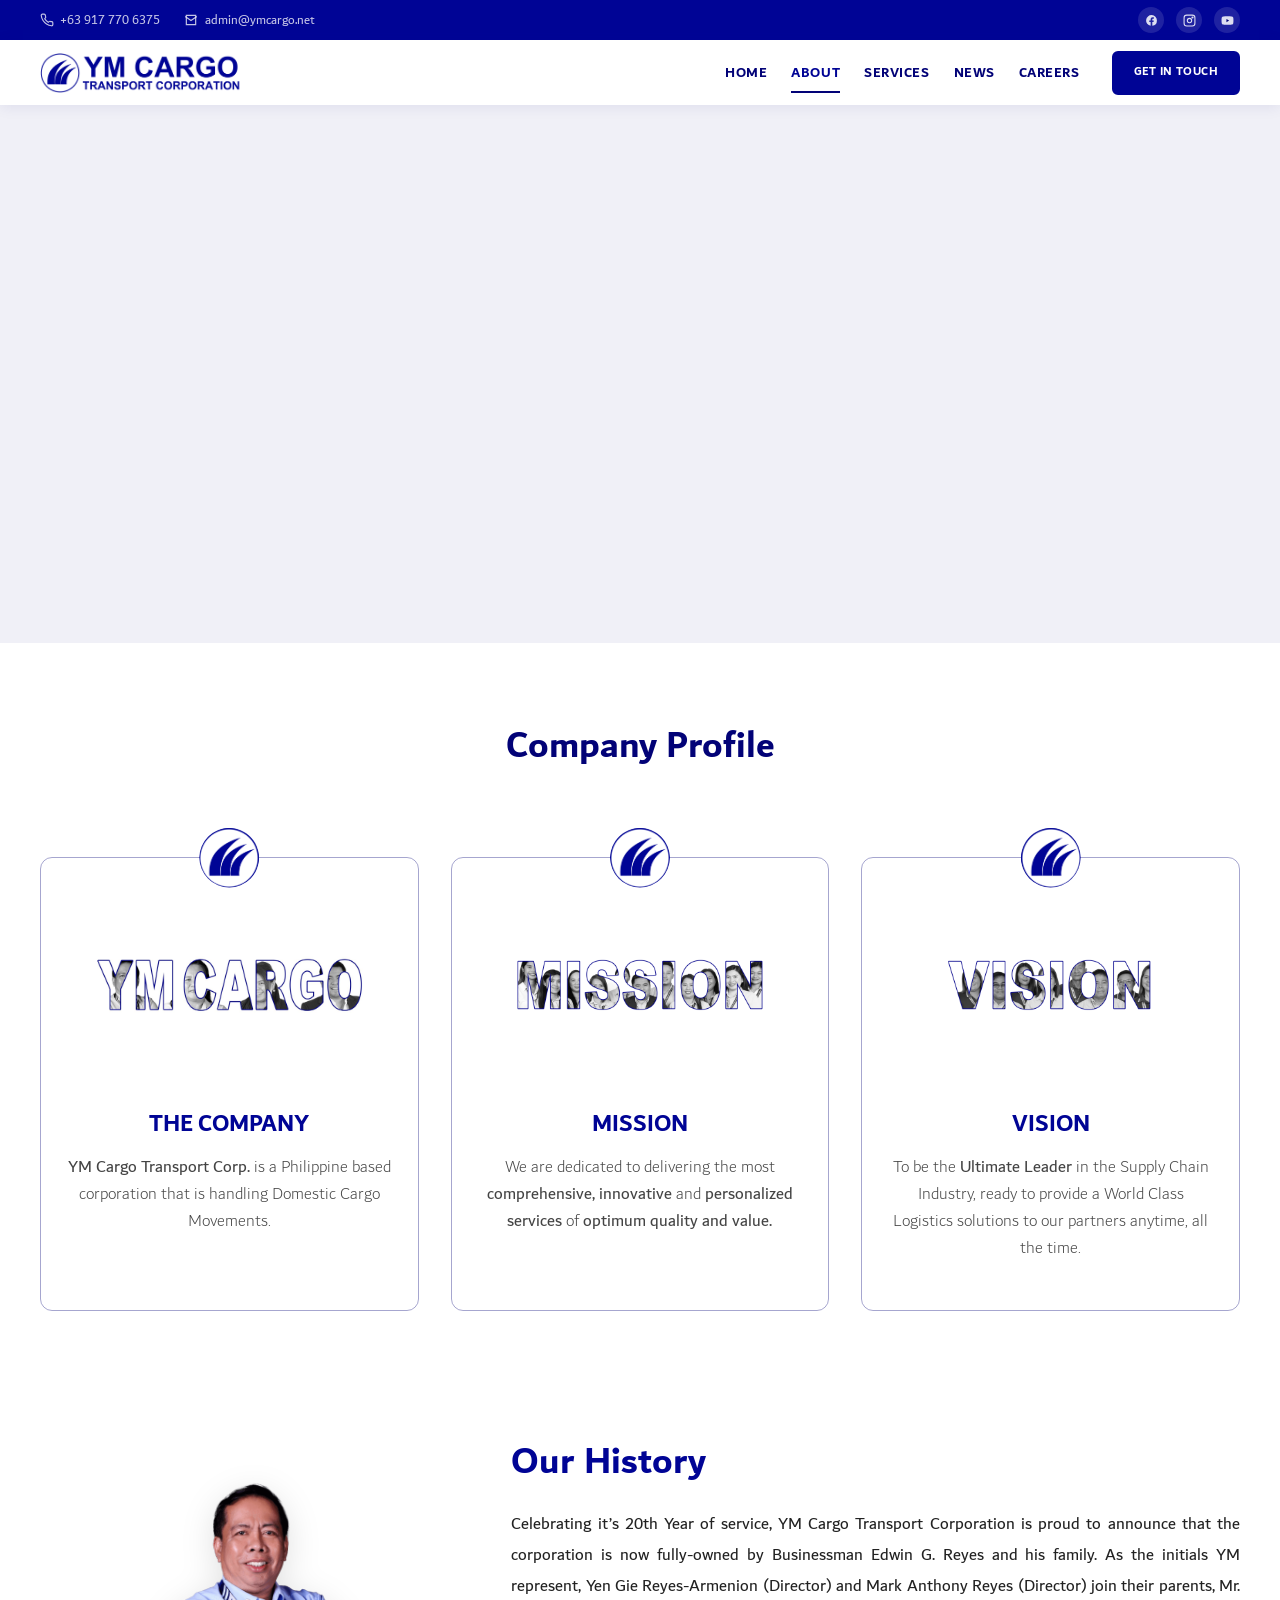
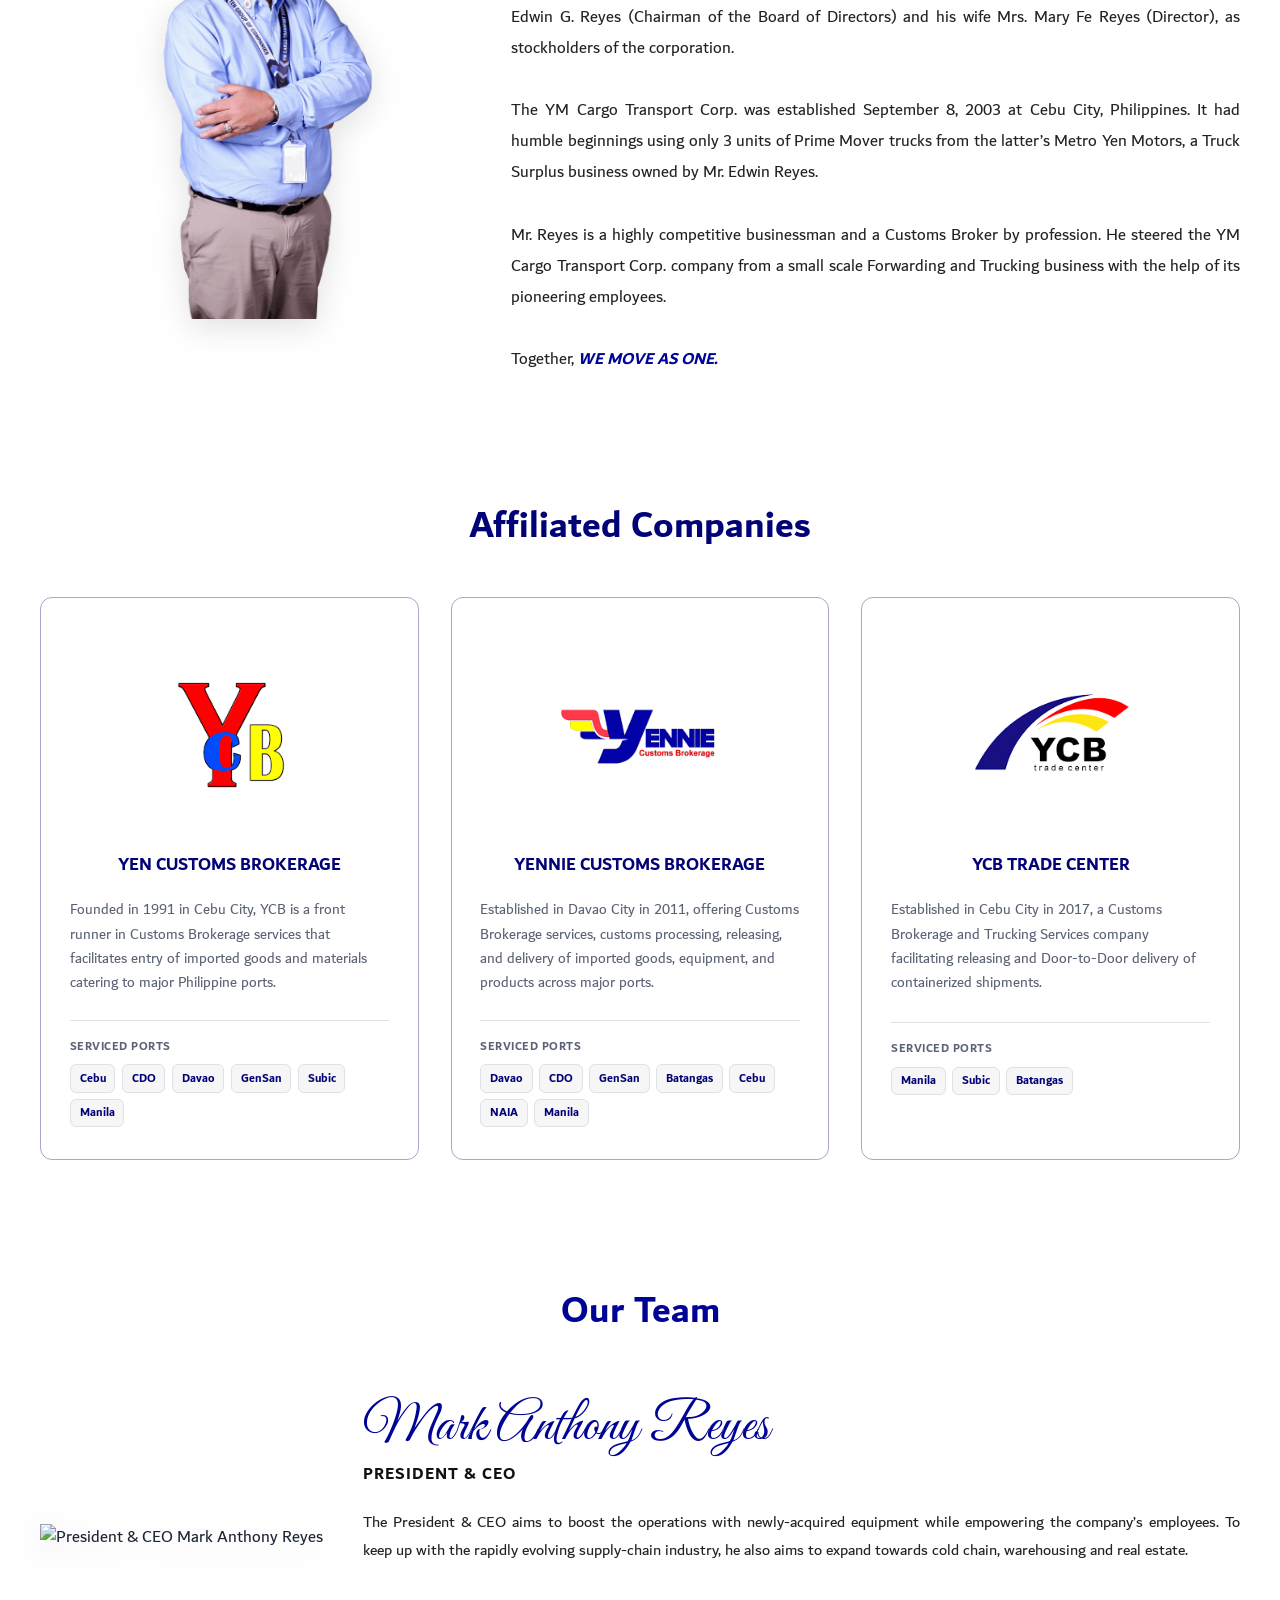
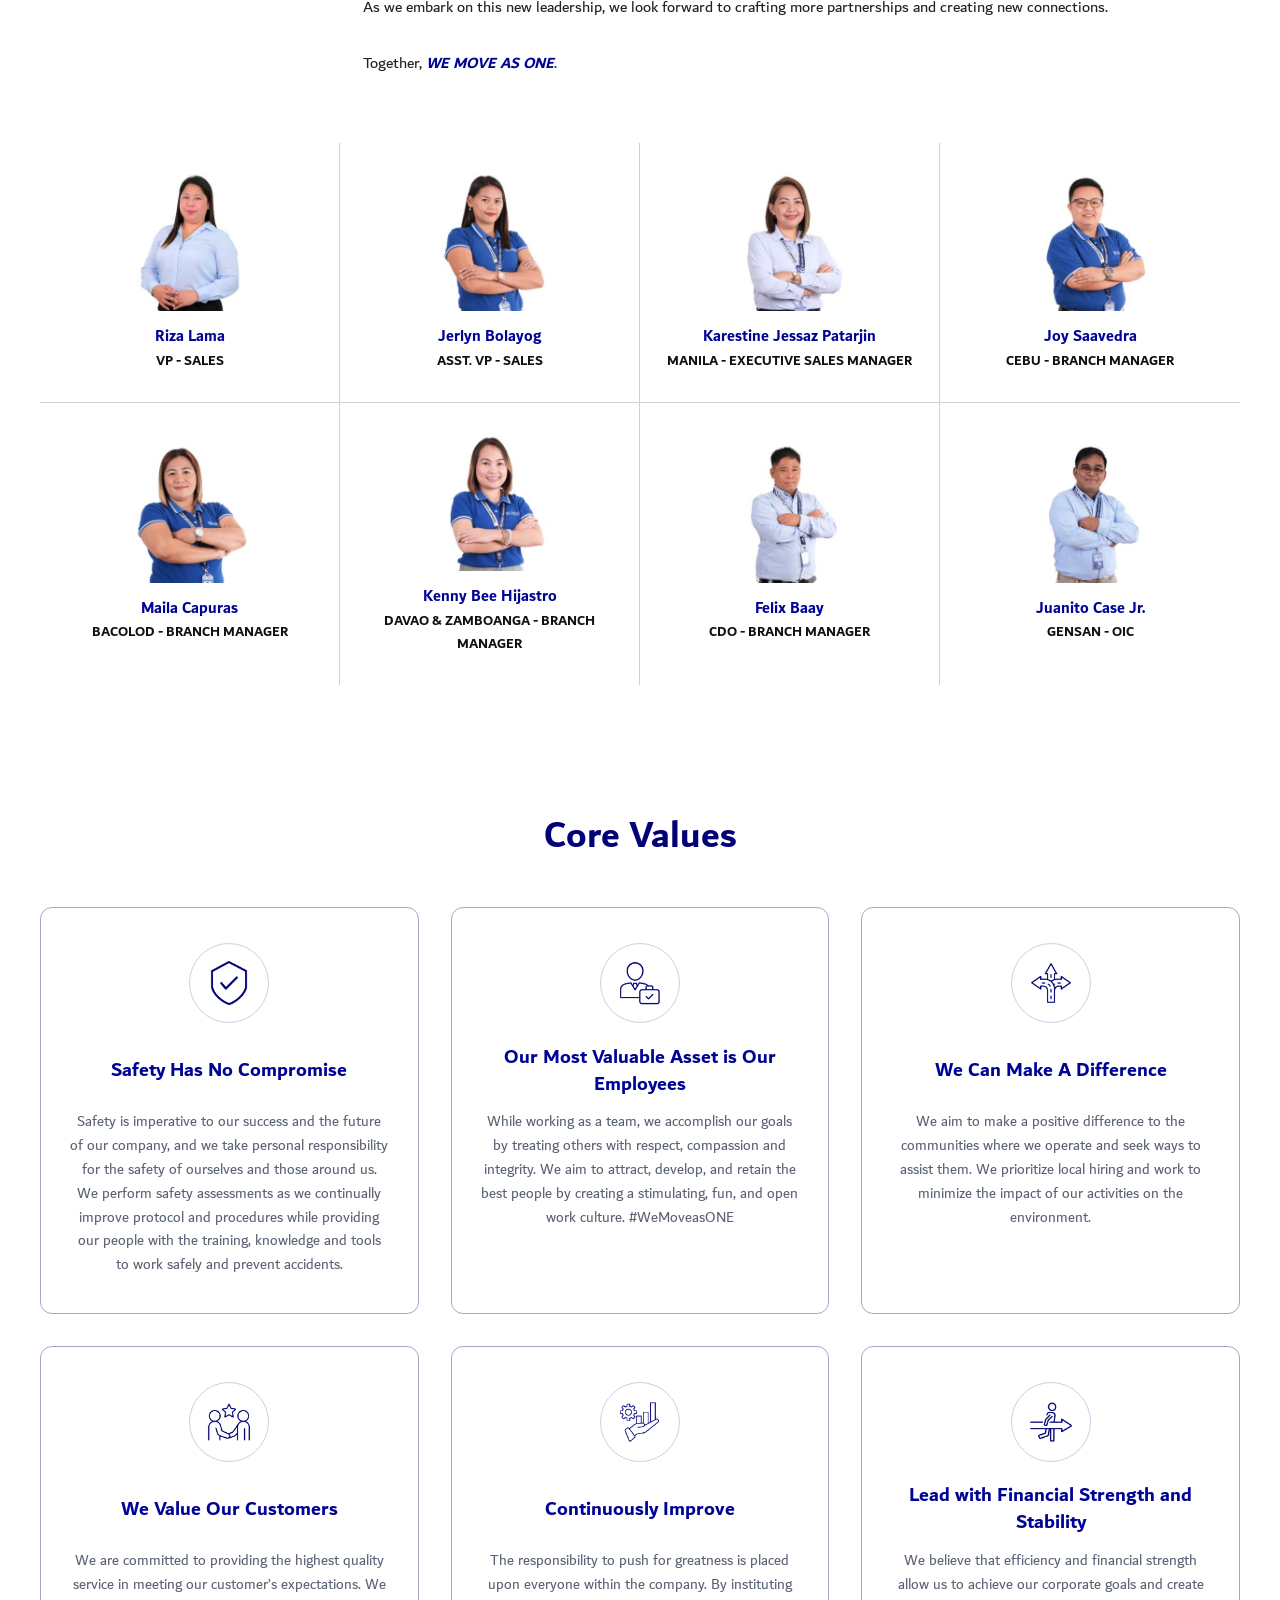
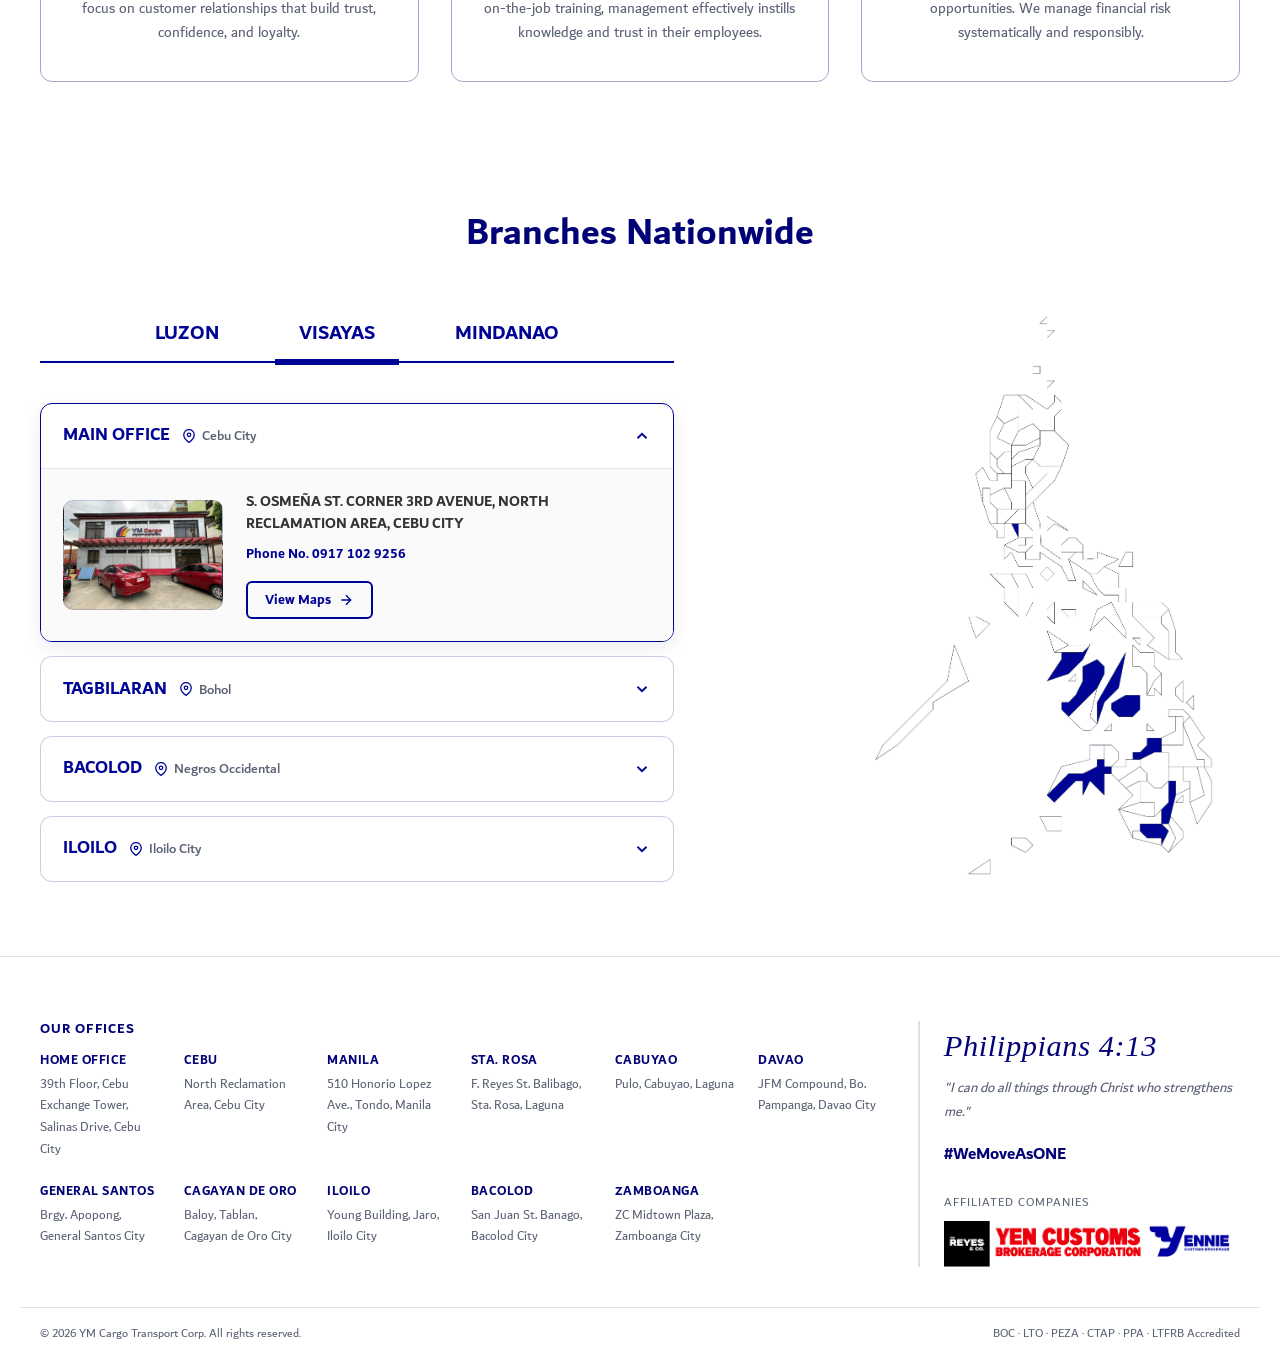
==== commit 33346b75: "fixing some changes" ====
--- a/about.html
+++ b/about.html
@@ -852,8 +852,8 @@
                 </div>
 
                 <!-- Mobile Branch Grid -->
-                <div class="mobile-branch">
-                    <div style="display: grid; grid-template-columns: repeat(2, 1fr); gap: 1rem;">
+                <div class="mobile-branch container">
+                    <div style="display: grid; grid-template-columns: 1fr; gap: 1rem;">
                         <div class="mobile-card">
                             <img class="mobile-img" src="assets/img/branches/cebu.jpg" alt="Cebu Main Office">
                             <div class="mobile-txt">MAIN OFFICE (CEBU)</div>
@@ -956,8 +956,7 @@
                     <p style="margin-top:1rem;font-weight:700;color:var(--color-primary);">#WeMoveAsONE</p>
                     <div class="footer-affiliates-inline">
                         <span>Affiliated Companies</span>
-                        <img src="assets/img/affiliated_companies.webp"
-                            alt="Affiliated companies logos: The Reyes & Co., Yen Customs Brokerage Corporation, Yennie Customs Brokerage">
+                        <img src="assets/img/affiliated_companies.webp" alt="Affiliated companies logos: The Reyes & Co., Yen Customs Brokerage Corporation, Yennie Customs Brokerage">
                     </div>
                 </div>
             </div>
--- a/assets/css/style.css
+++ b/assets/css/style.css
@@ -205,6 +205,7 @@
 .btn {
     display: inline-flex;
     align-items: center;
+    justify-content: center;
     gap: .5rem;
     padding: .85rem 1.75rem;
     border-radius: var(--radius-sm);
@@ -729,6 +730,13 @@
     text-align: center;
 }
 
+/* On mobile (under 700px), if there are 3 items, center the 3rd item */
+@media (max-width: 699px) {
+    .stats__grid .stats__item:last-child:nth-child(odd) {
+        grid-column: 1 / -1;
+    }
+}
+
 .stats__item h3 {
     color: var(--ym-white);
     font-size: clamp(2rem, 1.6rem + 2vw, 3rem);
@@ -1945,8 +1953,9 @@
 }
 
 .footer-affiliates-inline img {
-    max-height: 32px;
     width: auto;
+    max-width: 100%;
+    height: auto;
     display: block;
 }
 
@@ -2183,7 +2192,7 @@
 .mission-vision {
     background-color: var(--ym-white, #ffffff);
     color: var(--color-text, #1c2333);
-    padding: var(--space-6, 4rem) var(--space-4, 2rem);
+    padding-block: var(--space-6, 4rem);
     position: relative;
 }
 
@@ -2245,7 +2254,7 @@
 
 /* History section */
 .history-section {
-    padding: var(--space-6, 4rem) var(--space-4, 2rem);
+    padding-block: var(--space-6, 4rem);
     background-color: #ffffff;
 }
 
@@ -2286,7 +2295,7 @@
 /* Affiliated Companies Sleek Feature Cards */
 /* White, matching the Company Profile section right above it (was navy). */
 .partners-section {
-    padding: var(--space-6, 4rem) var(--space-4, 2rem);
+    padding-block: var(--space-6, 4rem);
     background: var(--ym-white, #ffffff);
 }
 
@@ -2416,7 +2425,7 @@
 
 /* Team section */
 .team-section {
-    padding: var(--space-6, 4rem) var(--space-4, 2rem);
+    padding-block: var(--space-6, 4rem);
 }
 
 .team-section .title-blue {
@@ -2586,7 +2595,7 @@
    Core Values 3-Column Grid Cards
    -------------------------------------------------------------------------- */
 .values-section {
-    padding: var(--space-6, 4.5rem) var(--space-4, 2rem);
+    padding-block: var(--space-6, 4.5rem);
     background: #ffffff;
 }
 
@@ -2681,7 +2690,7 @@
 
 /* Branches section & Tabs */
 .branches-section {
-    padding: var(--space-6, 4rem) var(--space-4, 2rem);
+    padding-block: var(--space-6, 4rem);
 }
 
 #branch-tabs {
@@ -4155,7 +4164,7 @@
 
     .quote-form-footer {
         flex-direction: column;
-        align-items: center;
+        align-items: stretch;
         text-align: center;
     }
 }
@@ -4520,6 +4529,7 @@
     .job-filter-flat {
         grid-template-columns: 1fr 1fr;
     }
+
     .job-listings-wrap {
         grid-template-columns: 1fr;
     }
@@ -4783,17 +4793,21 @@
     .career-contact-card {
         grid-template-columns: 1fr;
     }
+
     .career-contact-left {
         padding: 2.5rem 2rem;
         min-height: 0;
         justify-content: flex-start;
     }
+
     .career-contact-right {
         padding: 2rem;
     }
+
     .field-row.cols-2 {
         grid-template-columns: 1fr;
     }
+
     .career-contact-left--outline {
         border-right: none;
         border-bottom: 2px solid var(--ym-navy-deep, #000495);
@@ -4873,4 +4887,110 @@
     .contact-quick-grid {
         grid-template-columns: 1fr;
     }
+}
+
+/* --- YM Cargo Feedback Mobile Tweaks --- */
+@media (max-width: 991px) {
+
+    /* Mobile General: Top section (Row 1: socials, Row 2: contact) */
+    .topbar__inner {
+        flex-direction: column-reverse;
+        justify-content: center;
+        align-items: center;
+        gap: 0.5rem;
+    }
+
+    .topbar__contact {
+        flex-direction: row;
+        justify-content: center;
+        align-items: center;
+        gap: 1rem;
+    }
+
+    .topbar__social {
+        justify-content: center;
+    }
+}
+
+@media (max-width: 768px) {
+
+    /* Show the full image on mobile (don't crop it) */
+    .career-hero-photo,
+    .career-team-photo,
+    .hero,
+    .hero--video .video-wrap {
+        height: auto;
+        min-height: 0;
+    }
+
+    /* Center and shrink the career hero text on mobile */
+    .career-hero-overlay {
+        justify-content: center;
+        padding-left: 0;
+        padding-inline: 1rem;
+        padding-bottom: 1rem;
+        /* push to the very bottom on small screens */
+        text-align: center;
+    }
+
+    .career-hero-overlay h1 {
+        font-size: 1.4rem !important;
+    }
+
+    .career-hero-overlay h1 br {
+        display: none;
+        /* Let the text wrap naturally instead of forcing 3 rows */
+    }
+
+    .career-team-overlay {
+        position: absolute;
+        top: 2rem;
+        left: 0;
+        right: 0;
+        padding-inline: 1rem;
+        background-color: transparent;
+        text-align: center;
+    }
+
+    .career-team-overlay h2 {
+        font-size: 1.15rem !important;
+        text-shadow: 0 1px 8px rgba(255, 255, 255, 0.9), 0 0 15px rgba(255, 255, 255, 0.7) !important;
+    }
+
+    /* Fix career form footer layout on small screens */
+    .career-form-footer {
+        flex-direction: column;
+        align-items: stretch;
+        gap: 1.5rem;
+    }
+
+    .career-form-footer .form-note {
+        text-align: center;
+        margin-top: 0;
+    }
+}
+
+@media (max-width: 600px) {
+
+    /* About: Make the team 1 person each row */
+    .team-grid-container-wide {
+        grid-template-columns: 1fr !important;
+    }
+
+    .team-grid-container-wide .member-container {
+        border-right: none !important;
+        border-bottom: 1px solid #c3c3c3 !important;
+    }
+
+    .team-grid-container-wide .member-container:last-child {
+        border-bottom: none !important;
+    }
+}
+
+@media (max-width: 768px) {
+
+    /* Adjust cursive font size for mobile */
+    .amsterdam-two {
+        font-size: 2.2rem !important;
+    }
 }
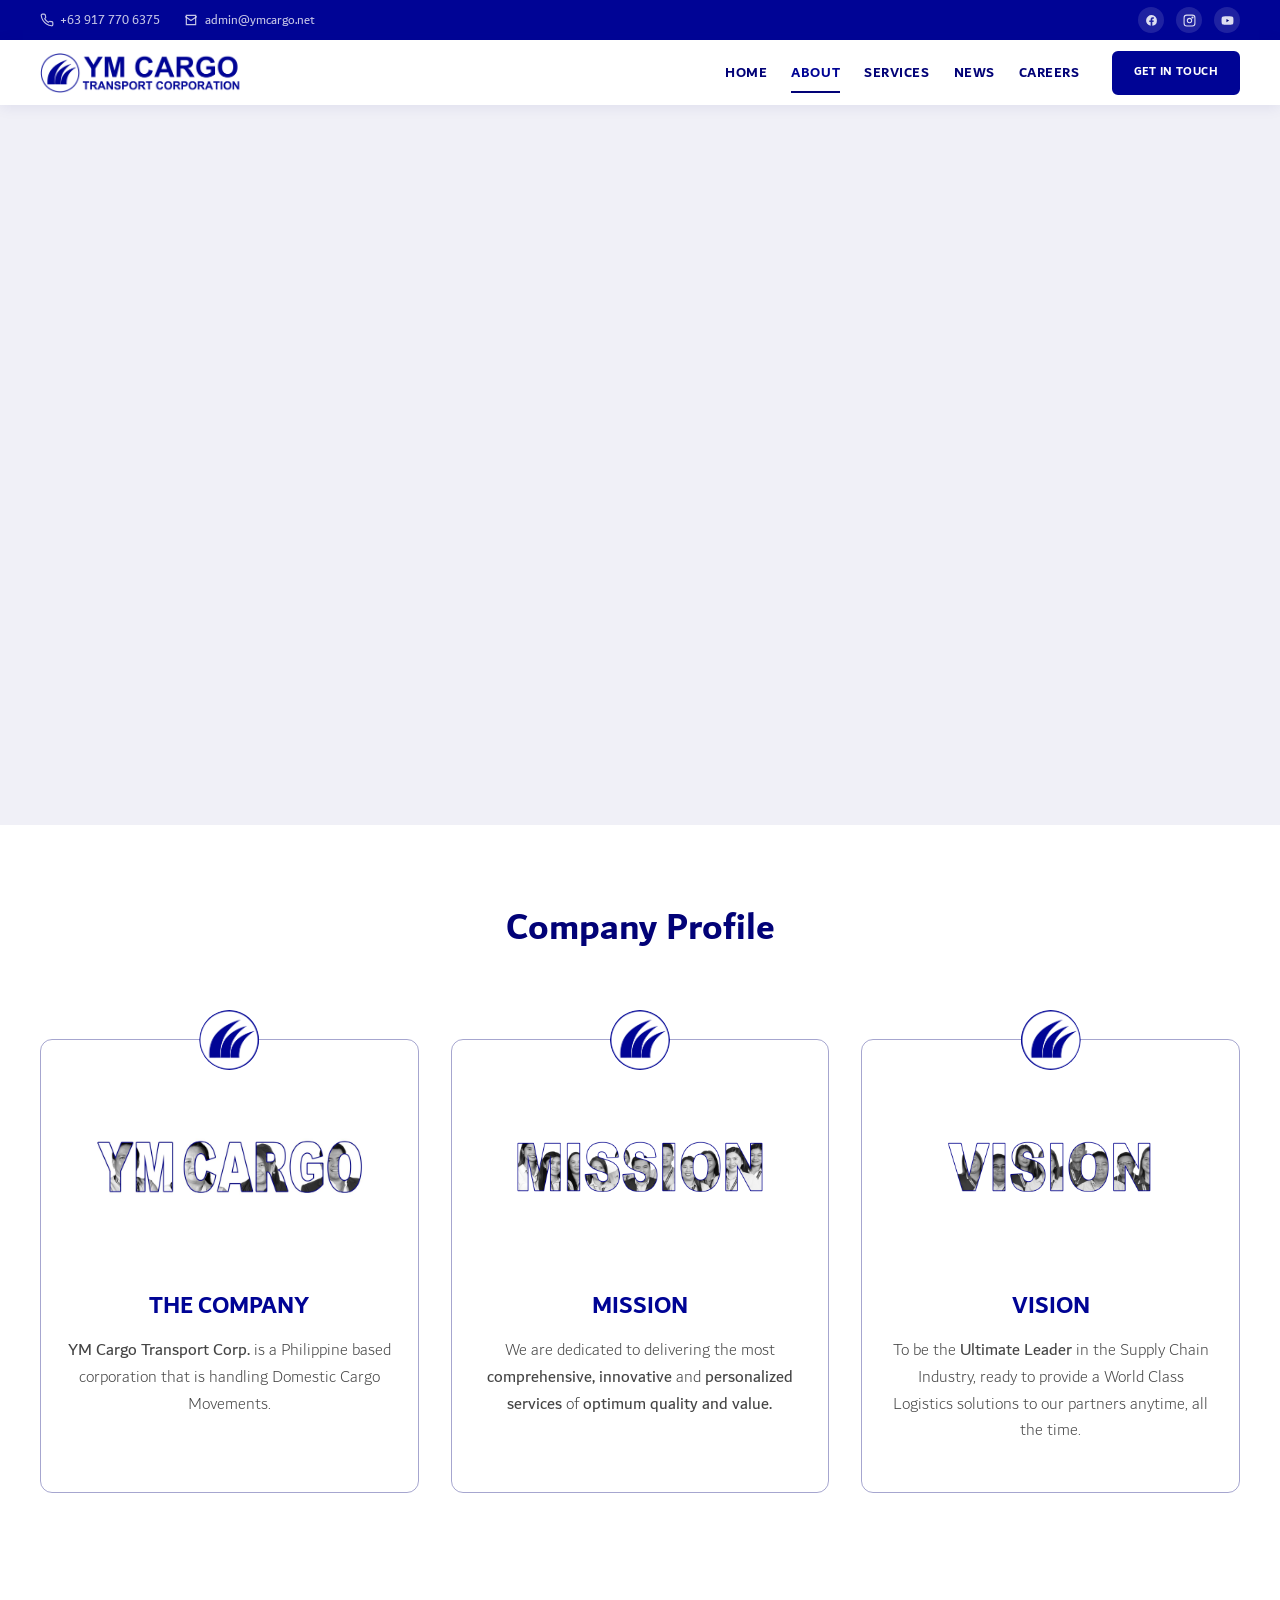
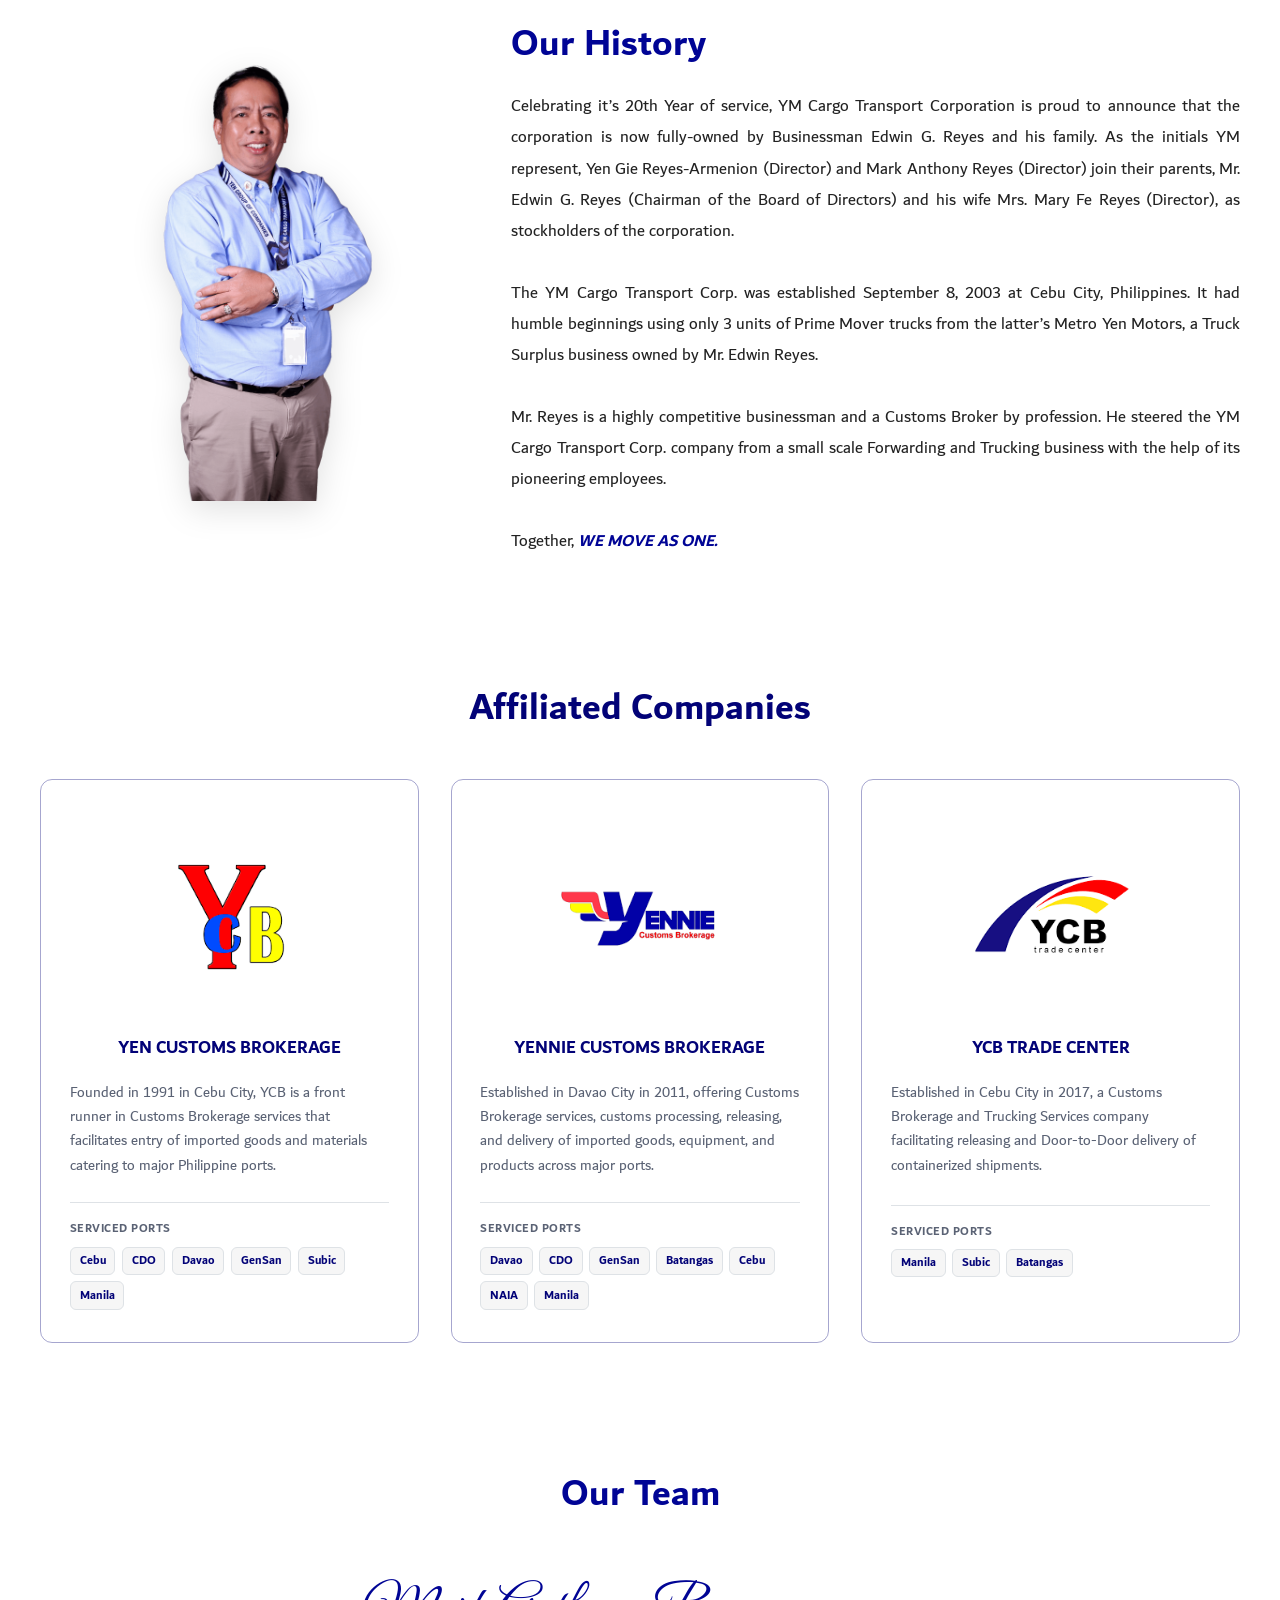
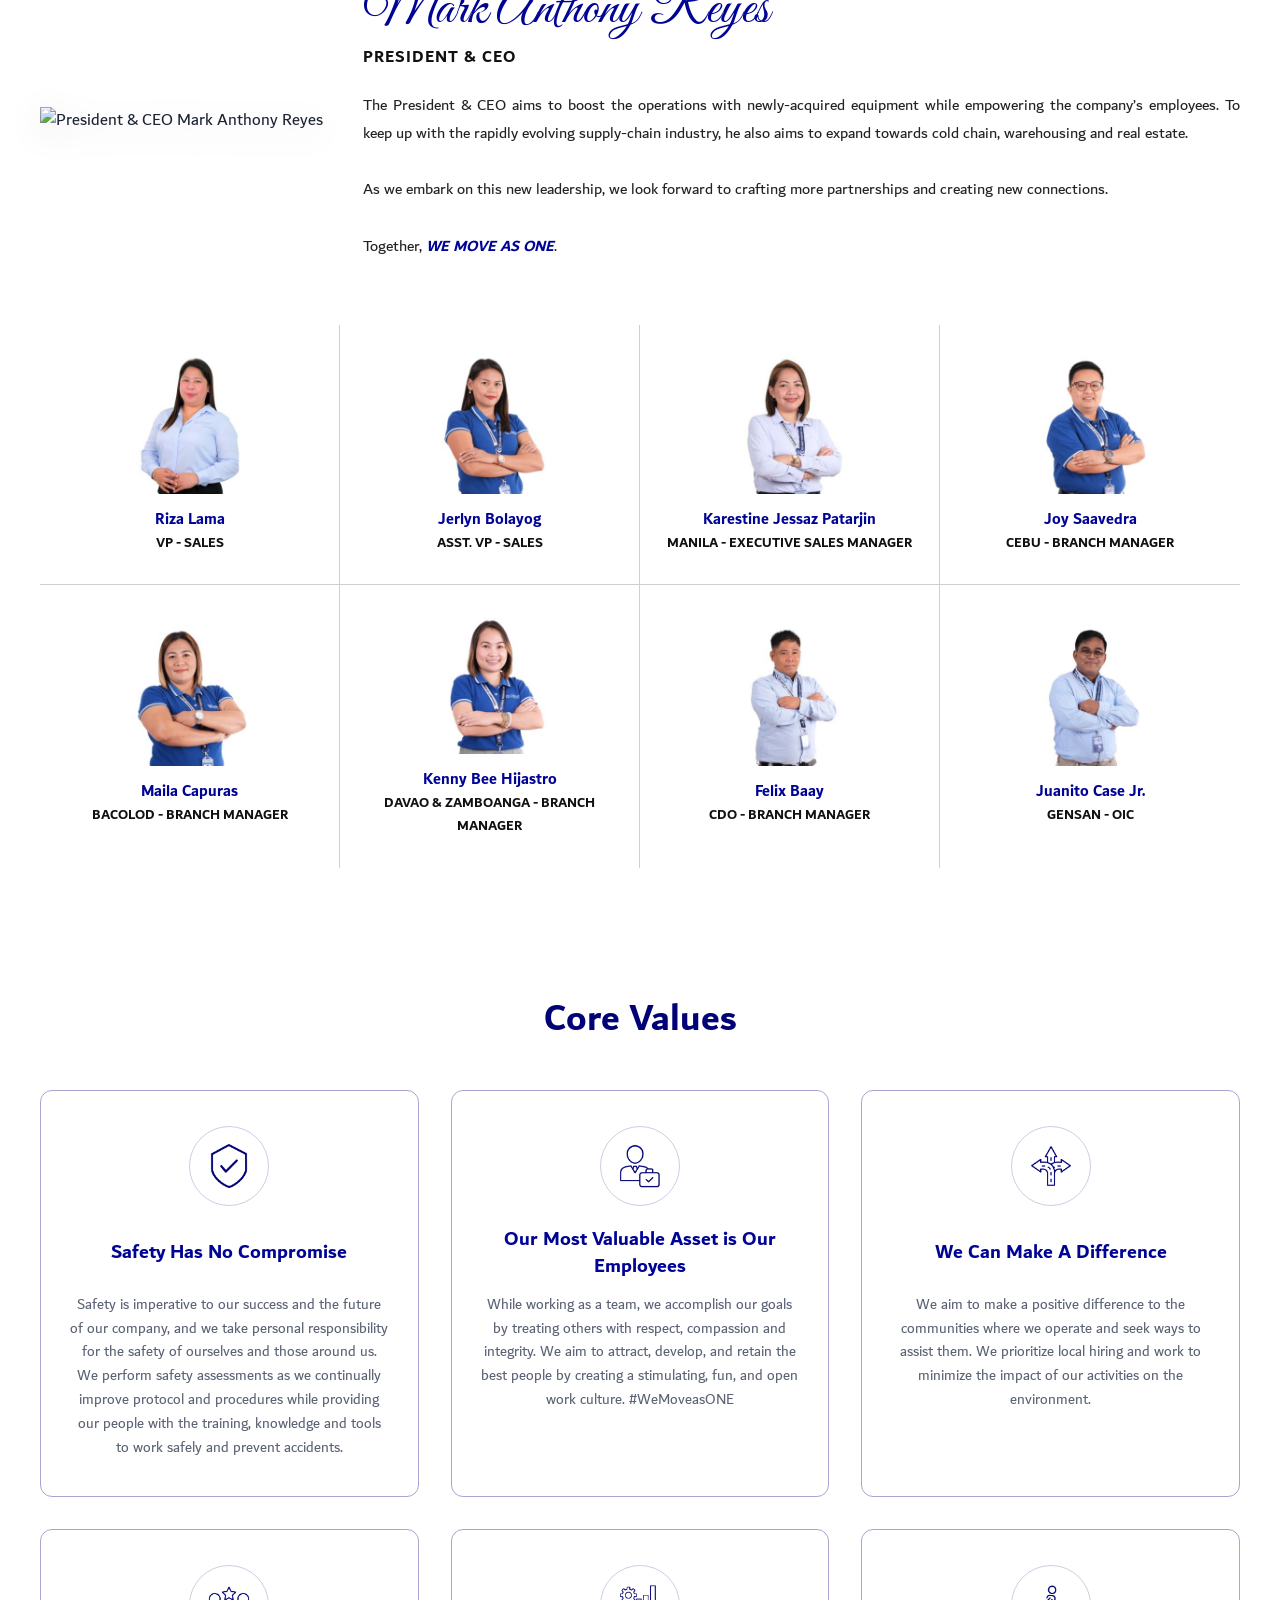
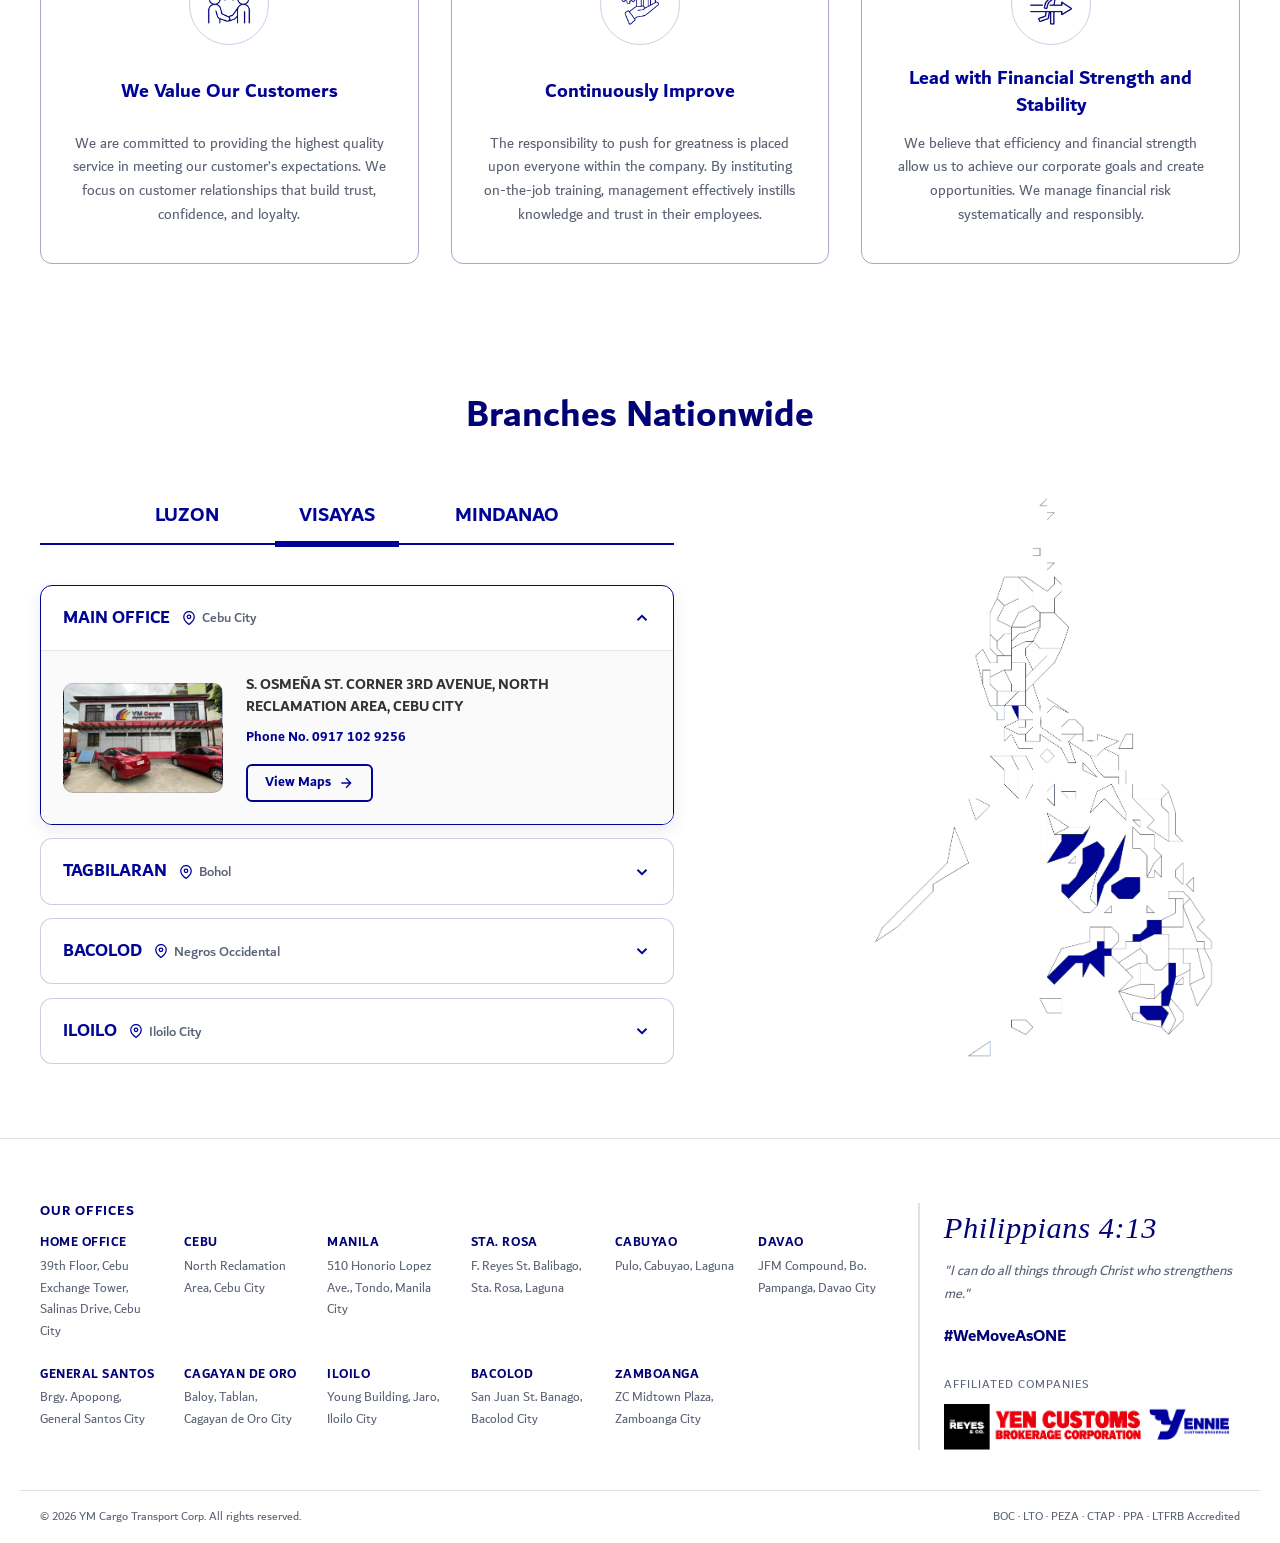
==== commit 9defe0cb: "removing the black borders of yt embedded video" ====
--- a/about.html
+++ b/about.html
@@ -90,7 +90,7 @@
 
         <!-- Hero (video banner) -->
         <section class="hero hero--video" style="padding:0; overflow:hidden;">
-            <div class="video-wrap" style="position:relative; width:100%; padding-bottom:42%; height:0;">
+            <div class="video-wrap" style="position:relative; width:100%; padding-bottom:56.25%; height:0;">
                 <iframe style="position:absolute; top:0; left:0; width:100%; height:100%; border:0;"
                     src="https://www.youtube.com/embed/-YHIZZ0fy2I?si=i8aQ2KiT6ukwPTS2&autoplay=1&mute=1&rel=0"
                     title="YouTube video player"
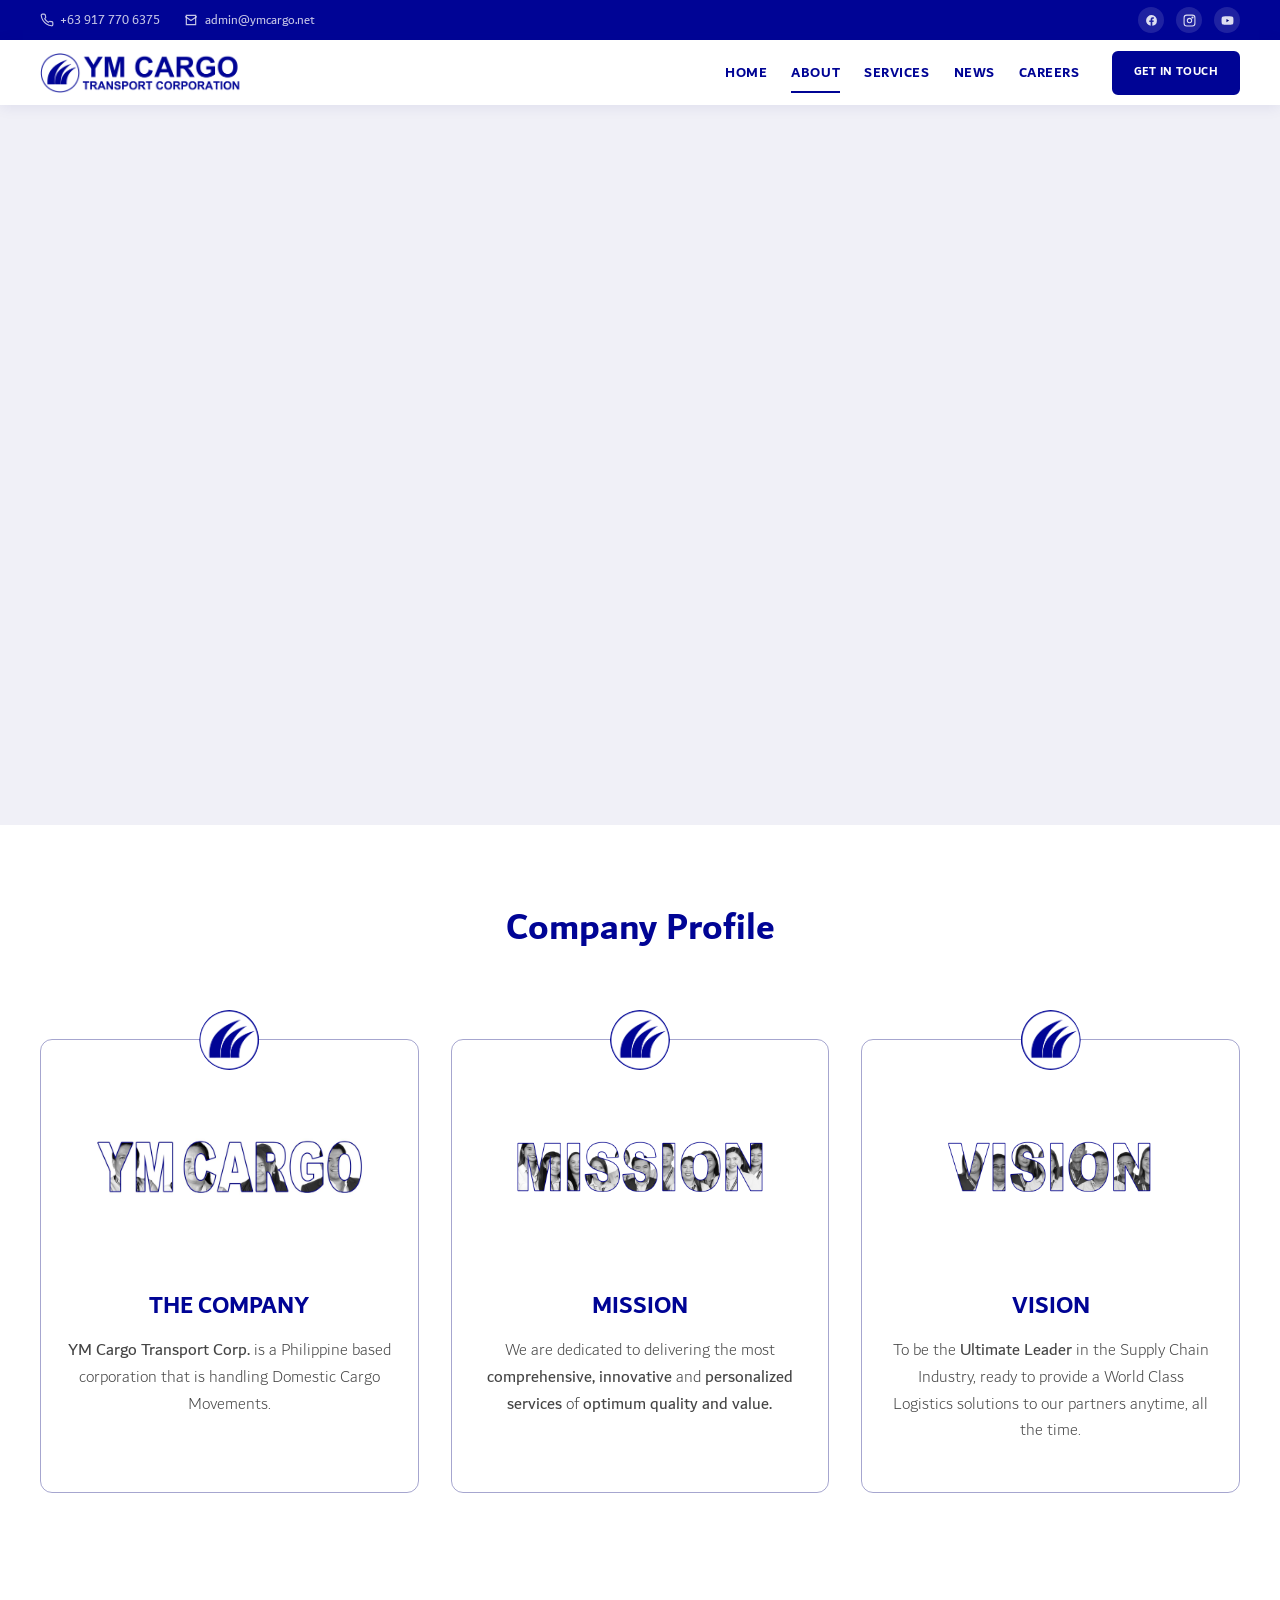
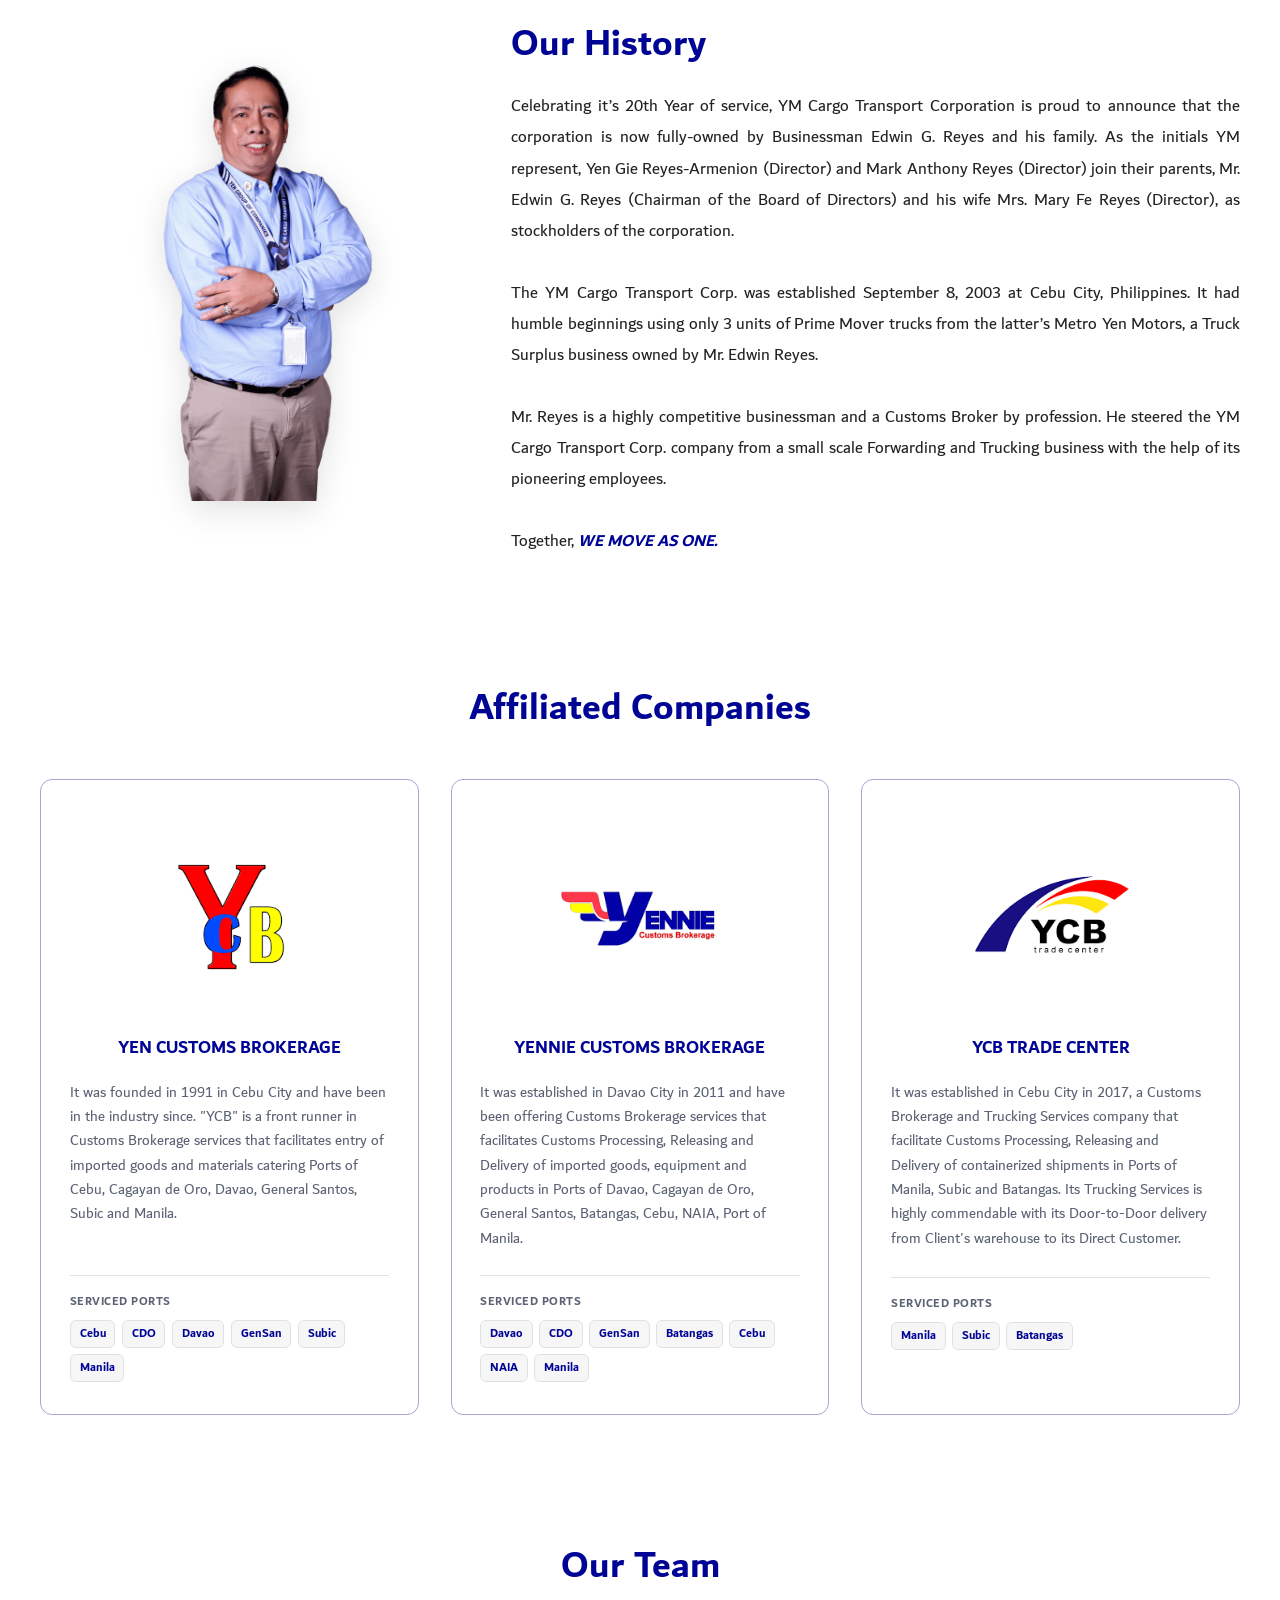
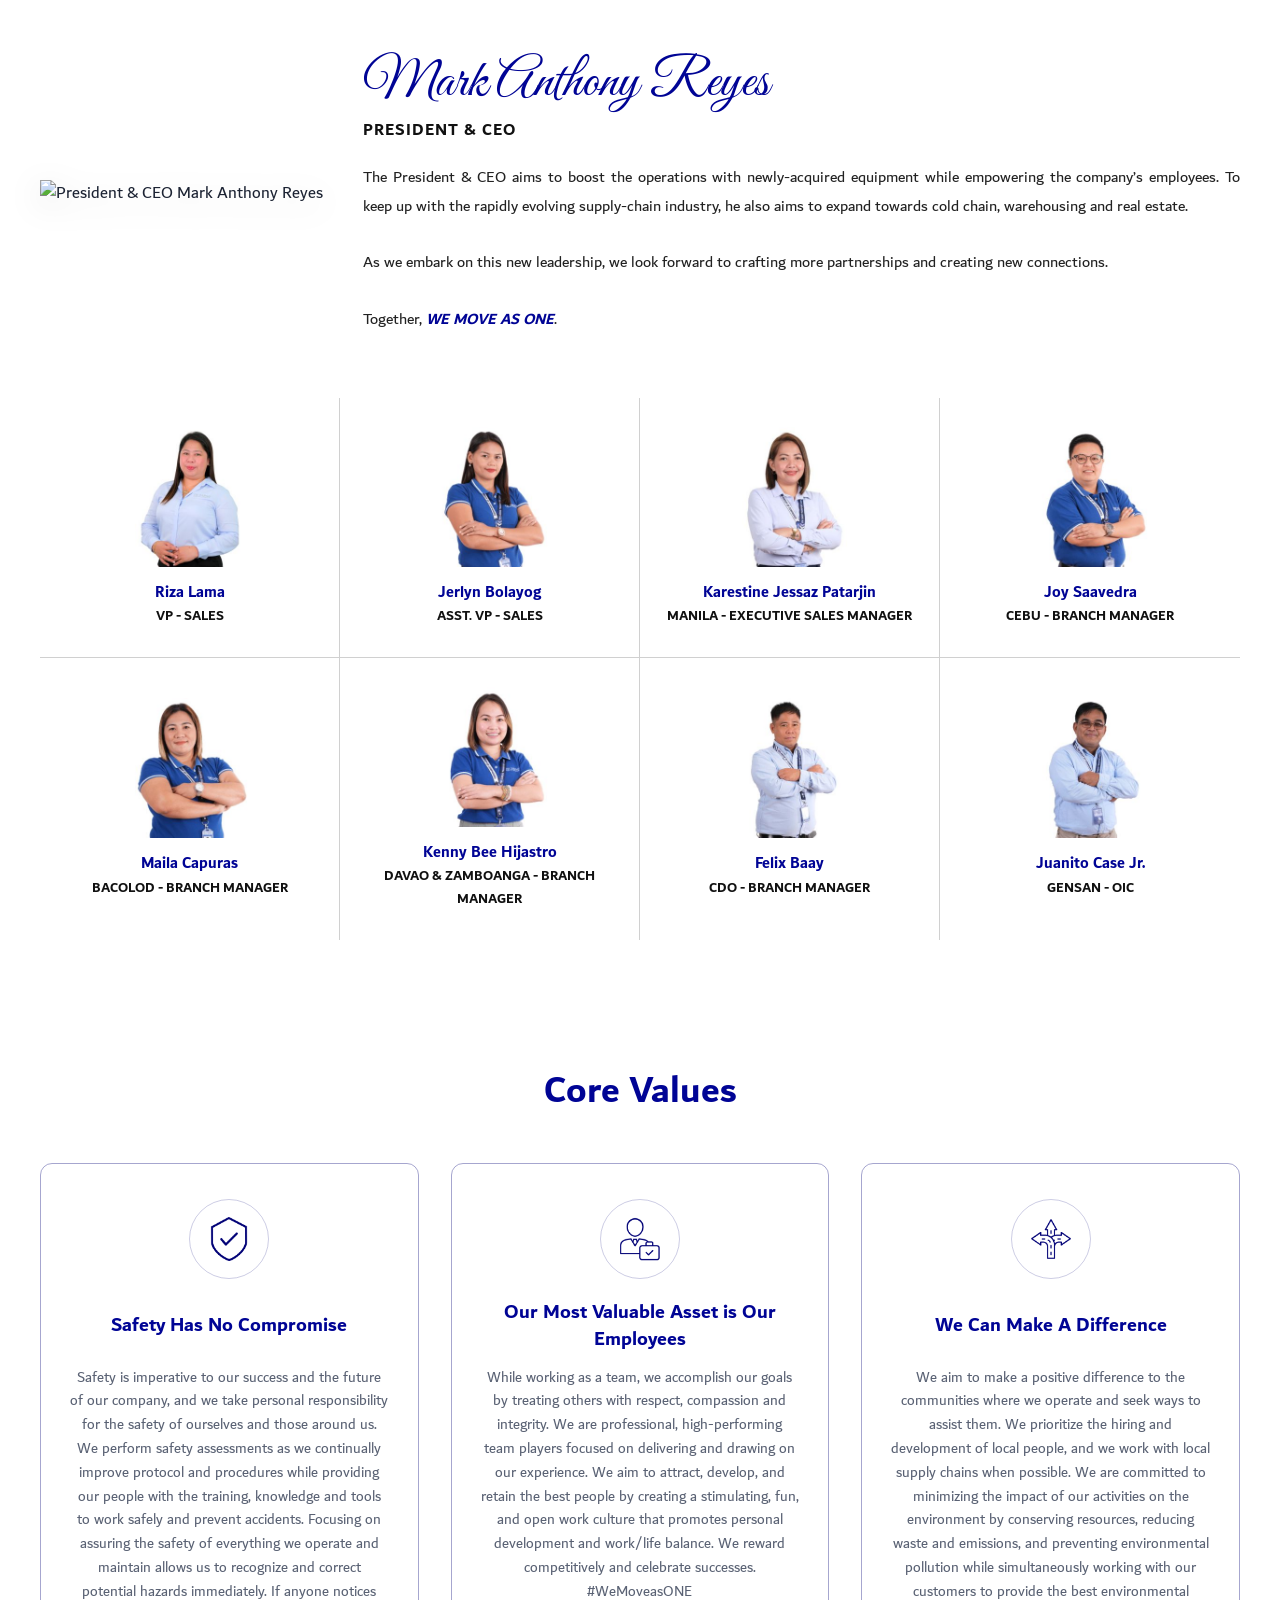
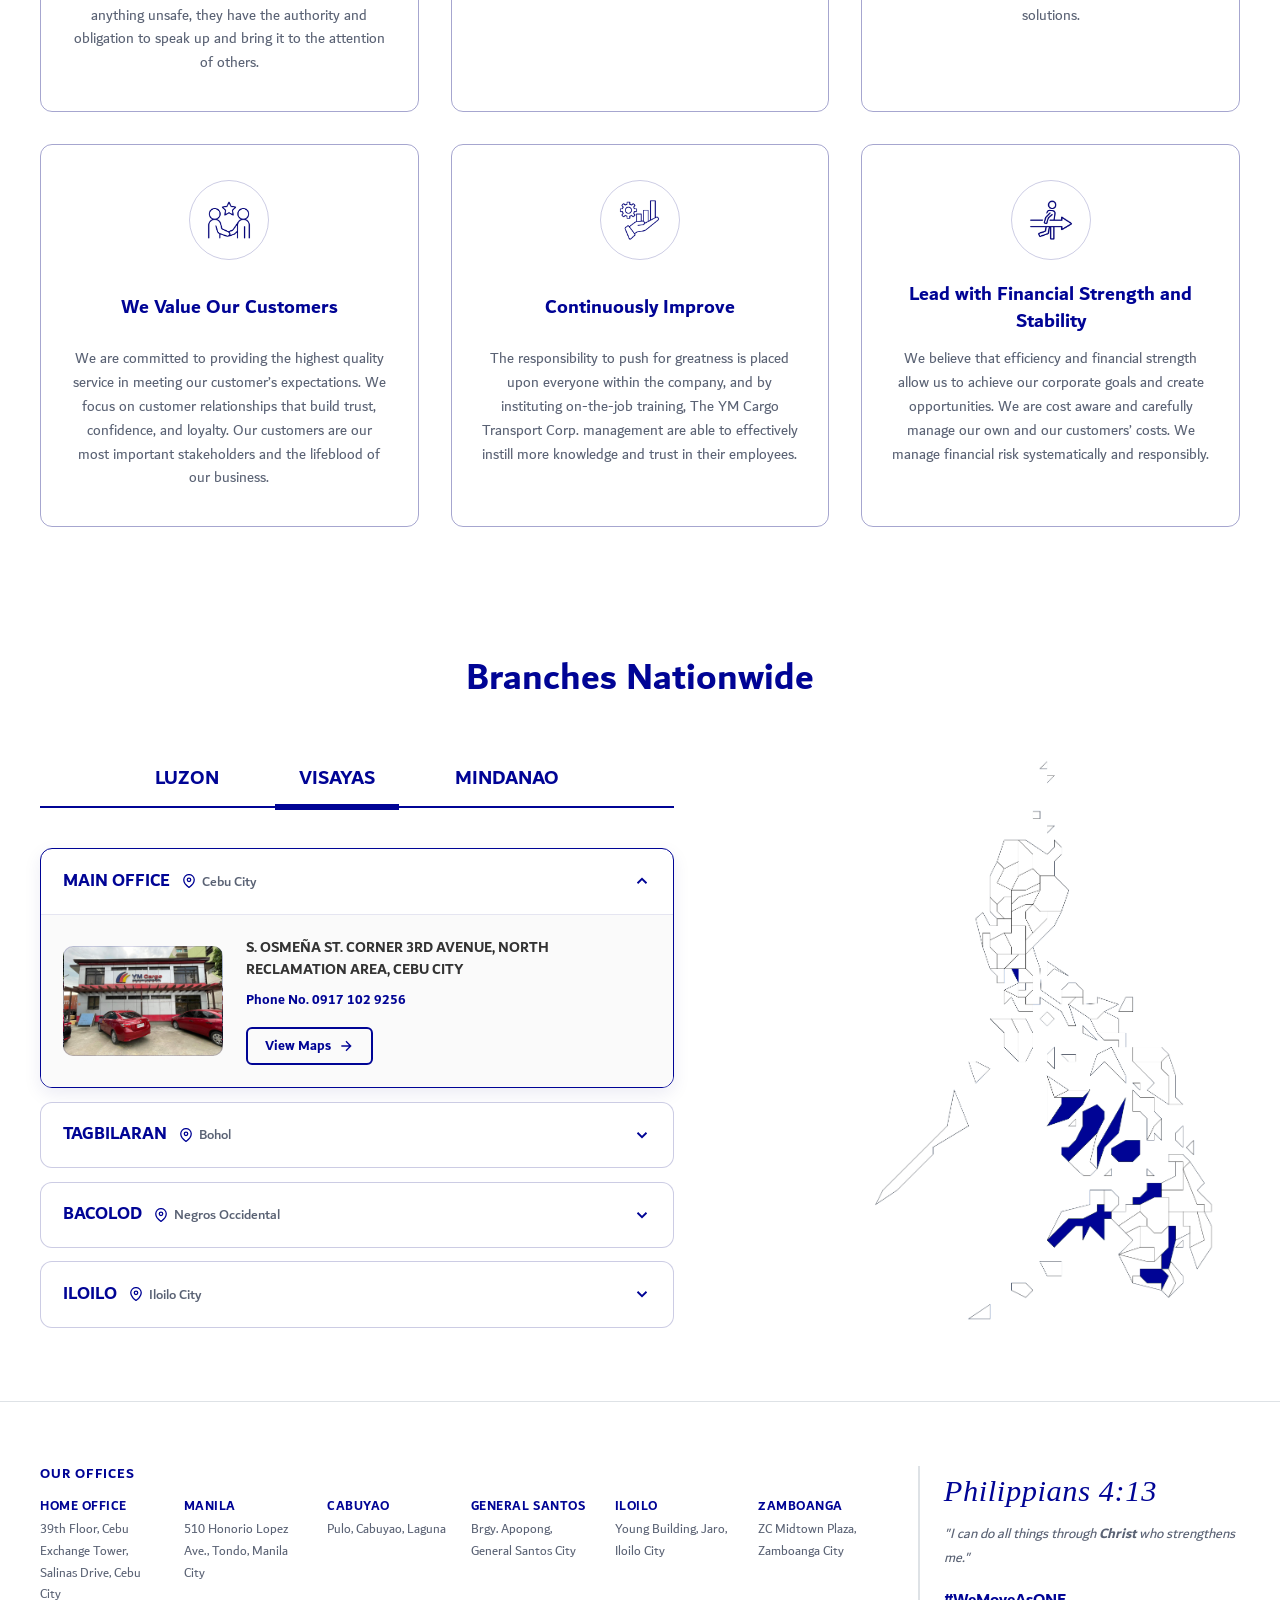
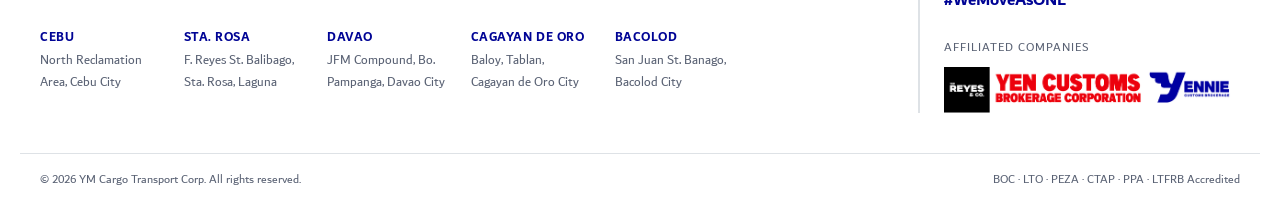
==== commit ad7e4d7f: "fixing some content" ====
--- a/about.html
+++ b/about.html
@@ -71,7 +71,9 @@
                 <ul class="navbar__menu" id="navMenu">
                     <li class="navbar__close">
                         <button type="button" id="navClose" aria-label="Close navigation">
-                            <svg viewBox="0 0 24 24" fill="none" stroke="currentColor" stroke-width="2.4"><path d="M6 6l12 12M18 6 6 18"/></svg>
+                            <svg viewBox="0 0 24 24" fill="none" stroke="currentColor" stroke-width="2.4">
+                                <path d="M6 6l12 12M18 6 6 18" />
+                            </svg>
                         </button>
                     </li>
                     <li><a href="index.html">Home</a></li>
@@ -220,8 +222,10 @@
                                 <h4 class="affiliated-title">YEN CUSTOMS BROKERAGE</h4>
                             </div>
                             <p class="affiliated-desc">
-                                Founded in 1991 in Cebu City, YCB is a front runner in Customs Brokerage services that
-                                facilitates entry of imported goods and materials catering to major Philippine ports.
+                                It was founded in 1991 in Cebu City and have been in the industry since. "YCB" is a
+                                front runner in Customs Brokerage services that facilitates entry of imported goods and
+                                materials catering Ports of Cebu, Cagayan de Oro, Davao, General Santos, Subic and
+                                Manila.
                             </p>
                         </div>
                         <div class="affiliated-ports">
@@ -247,9 +251,10 @@
                                 <h4 class="affiliated-title">YENNIE CUSTOMS BROKERAGE</h4>
                             </div>
                             <p class="affiliated-desc">
-                                Established in Davao City in 2011, offering Customs Brokerage services, customs
-                                processing, releasing, and delivery of imported goods, equipment, and products across
-                                major ports.
+                                It was established in Davao City in 2011 and have been offering Customs Brokerage
+                                services that facilitates Customs Processing, Releasing and Delivery of imported goods,
+                                equipment and products in Ports of Davao, Cagayan de Oro, General Santos, Batangas,
+                                Cebu, NAIA, Port of Manila.
                             </p>
                         </div>
                         <div class="affiliated-ports">
@@ -276,8 +281,11 @@
                                 <h4 class="affiliated-title">YCB TRADE CENTER</h4>
                             </div>
                             <p class="affiliated-desc">
-                                Established in Cebu City in 2017, a Customs Brokerage and Trucking Services company
-                                facilitating releasing and Door-to-Door delivery of containerized shipments.
+                                It was established in Cebu City in 2017, a Customs Brokerage and Trucking Services
+                                company that facilitate Customs Processing, Releasing and Delivery of containerized
+                                shipments in Ports of Manila, Subic and Batangas. Its Trucking Services is highly
+                                commendable with its Door-to-Door delivery from Client's warehouse to its Direct
+                                Customer.
                             </p>
                         </div>
                         <div class="affiliated-ports">
@@ -398,7 +406,10 @@
                             Safety is imperative to our success and the future of our company, and we take personal
                             responsibility for the safety of ourselves and those around us. We perform safety
                             assessments as we continually improve protocol and procedures while providing our people
-                            with the training, knowledge and tools to work safely and prevent accidents.
+                            with the training, knowledge and tools to work safely and prevent accidents. Focusing on
+                            assuring the safety of everything we operate and maintain allows us to recognize and correct
+                            potential hazards immediately. If anyone notices anything unsafe, they have the authority
+                            and obligation to speak up and bring it to the attention of others.
                         </p>
                     </div>
 
@@ -410,10 +421,11 @@
                         </div>
                         <h3 class="one-point-five-em">Our Most Valuable Asset is Our Employees</h3>
                         <p class="one-em">
-                            While working as a team, we accomplish our goals by treating others with respect,
-                            compassion and integrity. We aim to attract, develop, and retain the best people by creating
-                            a
-                            stimulating, fun, and open work culture. #WeMoveasONE
+                            While working as a team, we accomplish our goals by treating others with respect, compassion
+                            and integrity. We are professional, high-performing team players focused on delivering and
+                            drawing on our experience. We aim to attract, develop, and retain the best people by
+                            creating a stimulating, fun, and open work culture that promotes personal development and
+                            work/life balance. We reward competitively and celebrate successes. #WeMoveasONE
                         </p>
                     </div>
 
@@ -424,9 +436,12 @@
                         </div>
                         <h3 class="one-point-five-em">We Can Make A Difference</h3>
                         <p class="one-em">
-                            We aim to make a positive difference to the communities where we operate and seek ways
-                            to assist them. We prioritize local hiring and work to minimize the impact of our activities
-                            on the environment.
+                            We aim to make a positive difference to the communities where we operate and seek ways to
+                            assist them. We prioritize the hiring and development of local people, and we work with
+                            local supply chains when possible. We are committed to minimizing the impact of our
+                            activities on the environment by conserving resources, reducing waste and emissions, and
+                            preventing environmental pollution while simultaneously working with our customers to
+                            provide the best environmental solutions.
                         </p>
                     </div>
 
@@ -439,6 +454,7 @@
                         <p class="one-em">
                             We are committed to providing the highest quality service in meeting our customer’s
                             expectations. We focus on customer relationships that build trust, confidence, and loyalty.
+                            Our customers are our most important stakeholders and the lifeblood of our business.
                         </p>
                     </div>
 
@@ -449,9 +465,9 @@
                         </div>
                         <h3 class="one-point-five-em">Continuously Improve</h3>
                         <p class="one-em">
-                            The responsibility to push for greatness is placed upon everyone within the company. By
-                            instituting
-                            on-the-job training, management effectively instills knowledge and trust in their employees.
+                            The responsibility to push for greatness is placed upon everyone within the company, and by
+                            instituting on-the-job training, The YM Cargo Transport Corp. management are able to
+                            effectively instill more knowledge and trust in their employees.
                         </p>
                     </div>
 
@@ -463,8 +479,9 @@
                         </div>
                         <h3 class="one-point-five-em">Lead with Financial Strength and Stability</h3>
                         <p class="one-em">
-                            We believe that efficiency and financial strength allow us to achieve our corporate
-                            goals and create opportunities. We manage financial risk systematically and responsibly.
+                            We believe that efficiency and financial strength allow us to achieve our corporate goals
+                            and create opportunities. We are cost aware and carefully manage our own and our customers’
+                            costs. We manage financial risk systematically and responsibly.
                         </p>
                     </div>
                 </div>
@@ -824,7 +841,8 @@
                         </div>
 
                         <!-- Interactive Philippines Map Container -->
-                        <div style="flex: 1 1 400px; display: flex; justify-content: flex-end; align-items: flex-start;">
+                        <div
+                            style="flex: 1 1 400px; display: flex; justify-content: flex-end; align-items: flex-start;">
                             <div class="branch-map-div">
                                 <img src="assets/img/branches/map-no-pin.png" class="image-map"
                                     alt="YM Cargo Branches Philippines Map">
@@ -952,11 +970,12 @@
 
                 <div class="footer-col footer-verse">
                     <p class="verse-ref">Philippians 4:13</p>
-                    <p class="verse-text">"I can do all things through Christ who strengthens me."</p>
+                    <p class="verse-text">"I can do all things through <strong>Christ</strong> who strengthens me."</p>
                     <p style="margin-top:1rem;font-weight:700;color:var(--color-primary);">#WeMoveAsONE</p>
                     <div class="footer-affiliates-inline">
                         <span>Affiliated Companies</span>
-                        <img src="assets/img/affiliated_companies.webp" alt="Affiliated companies logos: The Reyes & Co., Yen Customs Brokerage Corporation, Yennie Customs Brokerage">
+                        <img src="assets/img/affiliated_companies.webp"
+                            alt="Affiliated companies logos: The Reyes & Co., Yen Customs Brokerage Corporation, Yennie Customs Brokerage">
                     </div>
                 </div>
             </div>
--- a/assets/css/style.css
+++ b/assets/css/style.css
@@ -11,7 +11,7 @@
     /* Brand colors, deliberately just navy + white. No gold/blue/teal
        accents: --ym-navy-deep is only a darker tint of the same primary
        navy (used for the footer and date badges), not a second hue. */
-    --ym-navy: #020277;
+    --ym-navy: #000495;
     /* primary brand navy, headings, nav, buttons, links, all accents */
     --ym-navy-deep: #000495;
     /* deepest navy tint, badges, footer */
@@ -1900,6 +1900,8 @@
 @media (min-width: 900px) {
     .offices-grid {
         grid-template-columns: repeat(6, 1fr);
+        grid-template-rows: auto auto;
+        grid-auto-flow: column;
     }
 }
 
@@ -1984,6 +1986,34 @@
         flex-direction: row;
         justify-content: space-between;
         text-align: left;
+    }
+}
+
+/* Mobile footer refinements. Below 760px, .footer-grid drops to a single
+   column, so Offices and the Verse block stack instead of sitting
+   side-by-side — the border-left on .footer-verse was designed as a
+   column divider and reads as a stray vertical line once the block is
+   full-width, so it swaps to a border-top divider instead. */
+@media (max-width: 759px) {
+    .footer-top {
+        padding-block: var(--space-5) var(--space-4);
+    }
+
+    .footer-verse {
+        border-left: none;
+        padding-left: 0;
+        border-top: 1px solid var(--color-border);
+        padding-top: var(--space-4);
+        margin-top: var(--space-1);
+    }
+}
+
+/* Below 480px, two columns of office addresses wrap onto 4-5 lines each
+   and get hard to scan, so drop to a single column list instead. */
+@media (max-width: 480px) {
+    .offices-grid {
+        grid-template-columns: 1fr;
+        gap: var(--space-3);
     }
 }
 
@@ -3969,7 +3999,7 @@
    is a straight internal line and only the four outer corners are rounded. */
 .quote-card-split {
     display: grid;
-    grid-template-columns: 380px 1fr;
+    grid-template-columns: 460px 1fr;
     gap: 0;
     border-radius: var(--radius-md, 16px);
     overflow: hidden;
@@ -3978,12 +4008,12 @@
 .quote-card-left {
     display: flex;
     flex-direction: column;
-    justify-content: space-between;
+    justify-content: flex-end;
     gap: 1.25rem;
     min-height: 480px;
     background:
         linear-gradient(180deg, rgba(0, 4, 149, .6) 0%, rgba(0, 4, 149, .48) 50%, rgba(0, 4, 149, .6) 100%),
-        url("../img/career-team-3.jpg") center / cover no-repeat;
+        url("../img/career-form.jpg") center / cover no-repeat;
     color: #ffffff;
     padding: 3.5rem 2.5rem;
 }
@@ -4419,11 +4449,12 @@
 
 .career-team-photo {
     width: 100%;
-    height: 75vh;
-    min-height: 580px;
+    height: auto;
+    aspect-ratio: 2.2 / 1;
+    max-height: auto;
     display: block;
     object-fit: cover;
-    object-position: center center;
+    object-position: center top;
     mix-blend-mode: multiply;
 }
 
@@ -4546,7 +4577,7 @@
    -------------------------------------------------------------------------- */
 .career-contact-card {
     display: grid;
-    grid-template-columns: 380px 1fr;
+    grid-template-columns: 460px 1fr;
     border-radius: var(--radius-md, 16px);
     overflow: hidden;
     background: transparent;
@@ -4557,12 +4588,12 @@
 .career-contact-left {
     background:
         linear-gradient(180deg, rgba(0, 4, 149, .6) 0%, rgba(0, 4, 149, .48) 50%, rgba(0, 4, 149, .6) 100%),
-        url("../img/career-team-3.jpg") center / cover no-repeat;
+        url("../img/career-form.jpg") center / cover no-repeat;
     color: #ffffff;
     padding: 3.5rem 2.5rem;
     display: flex;
     flex-direction: column;
-    justify-content: space-between;
+    justify-content: flex-end;
     gap: 1.5rem;
     min-height: 480px;
 }
@@ -4923,6 +4954,13 @@
         min-height: 0;
     }
 
+    /* .career-team-photo's desktop aspect-ratio/max-height would otherwise
+       still force the same wide crop here, undoing "show full image". */
+    .career-team-photo {
+        aspect-ratio: auto;
+        max-height: none;
+    }
+
     /* Center and shrink the career hero text on mobile */
     .career-hero-overlay {
         justify-content: center;
@@ -4944,17 +4982,20 @@
 
     .career-team-overlay {
         position: absolute;
-        top: 2rem;
-        left: 0;
-        right: 0;
+        inset: 0;
+        display: flex;
+        align-items: flex-end;
+        justify-content: center;
         padding-inline: 1rem;
-        background-color: transparent;
+        padding-bottom: 1.25rem;
+        background: linear-gradient(0deg, rgba(0, 4, 149, 0.65) 0%, rgba(0, 0, 0, 0) 50%);
         text-align: center;
     }
 
     .career-team-overlay h2 {
         font-size: 1.15rem !important;
-        text-shadow: 0 1px 8px rgba(255, 255, 255, 0.9), 0 0 15px rgba(255, 255, 255, 0.7) !important;
+        color: #ffffff !important;
+        text-shadow: none !important;
     }
 
     /* Fix career form footer layout on small screens */
